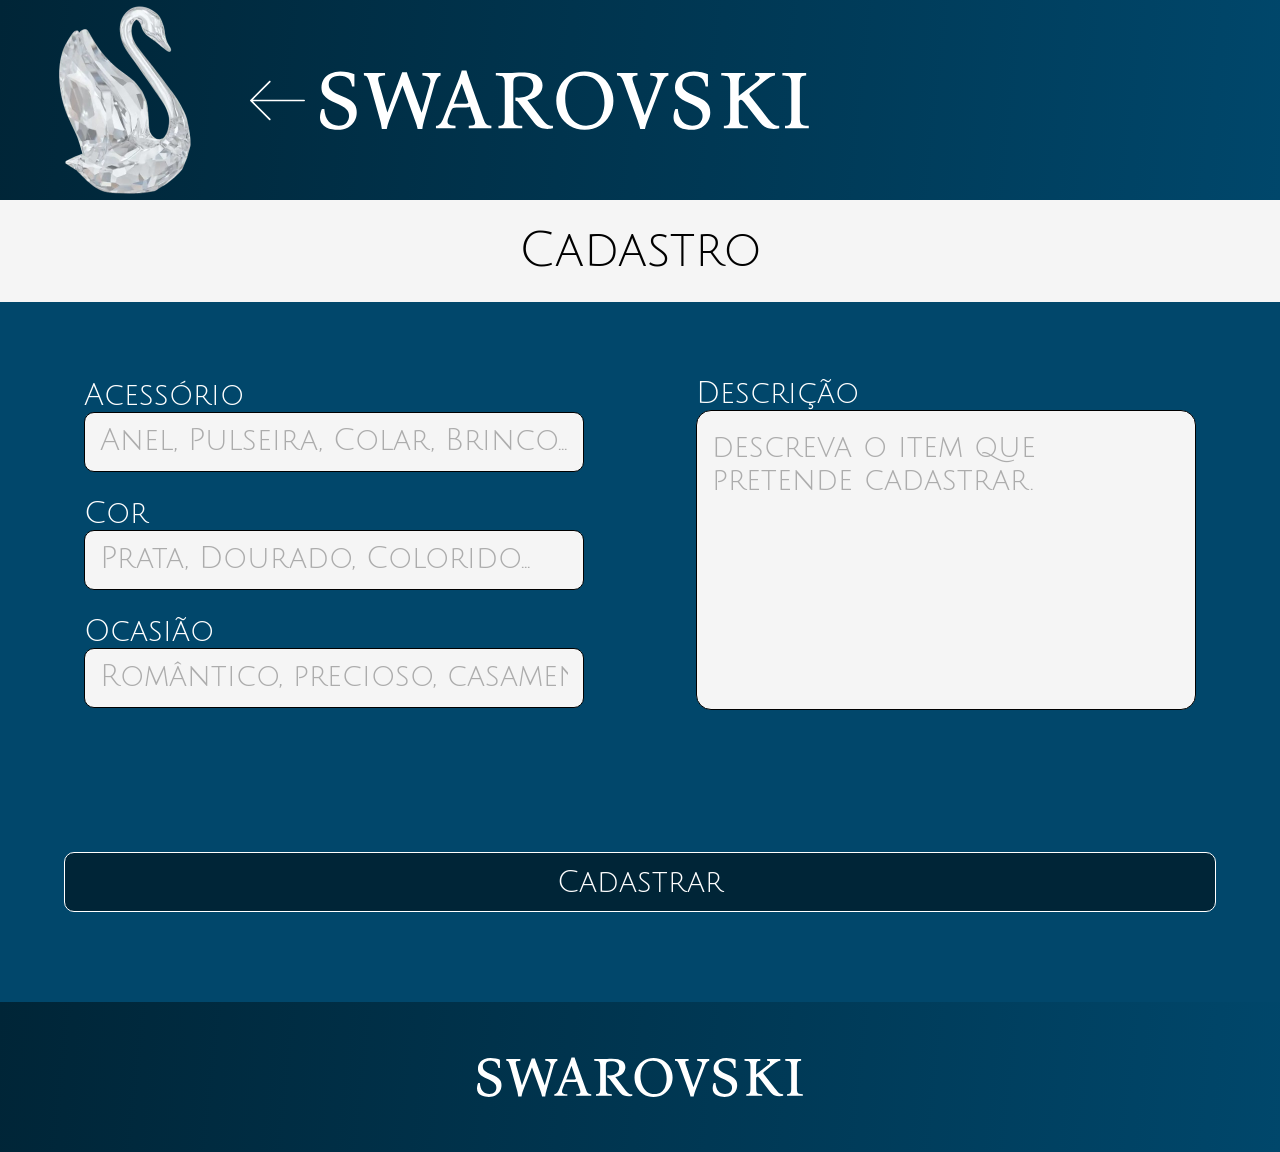
==== index.html @ 14239ea2 "começo do midia da secao cadastro" ====
<!DOCTYPE html>
<html lang="py-br">

<head>
    <meta charset="UTF-8">
    <meta name="viewport" content="width=device-width, initial-scale=1.0">

    <title>Cadastro e listagem</title>

    <link rel="stylesheet" href="style.css">

    <link rel="preconnect" href="https://fonts.googleapis.com">
    <link rel="preconnect" href="https://fonts.gstatic.com" crossorigin>
    <link href="https://fonts.googleapis.com/css2?family=Julius+Sans+One&display=swap" rel="stylesheet">

</head>

<body>

    <header>

        <section class="container_cabeçalho">

            <div class="conteudo_cabeçalho">

                <img src="./assets/cisne-removebg-preview.png" alt="cisne de cristal">

                <svg class="seta" xmlns="http://www.w3.org/2000/svg"
                    viewBox="0 0 512 512"><!--! Font Awesome Pro 7.0.1 by @fontawesome - https://fontawesome.com License - https://fontawesome.com/license (Commercial License) Copyright 2025 Fonticons, Inc. -->
                    <path fill="currentColor"
                        d="M2.3 250.3c-3.1 3.1-3.1 8.2 0 11.3l176 176c3.1 3.1 8.2 3.1 11.3 0s3.1-8.2 0-11.3L27.3 264 504 264c4.4 0 8-3.6 8-8s-3.6-8-8-8L27.3 248 189.7 85.7c3.1-3.1 3.1-8.2 0-11.3s-8.2-3.1-11.3 0l-176 176z" />


                </svg>
            </div>
            
            <svg class="logo" viewBox="0 0 595 73" fill="none" xmlns="http://www.w3.org/2000/svg">
                <path
                    d="M21.5145 72.8055C19.4665 72.8055 17.2052 72.5922 14.7305 72.1655C12.2558 71.7388 9.90917 70.9708 7.6905 69.8615C5.47183 68.6668 3.63717 67.0882 2.1865 65.1255C0.735833 63.0775 0.0105 60.5175 0.0105 57.4455C0.0105 55.8242 0.223833 54.0748 0.6505 52.1975C1.07717 50.3202 1.63183 48.7842 2.3145 47.5895H5.2585C5.68517 54.2455 7.4345 59.2802 10.5065 62.6935C13.5785 66.0215 17.5892 67.6855 22.5385 67.6855C27.1465 67.6855 30.4318 66.4908 32.3945 64.1015C34.3572 61.7122 35.3385 59.0242 35.3385 56.0375C35.3385 52.9655 34.5278 50.4908 32.9065 48.6135C31.2852 46.6508 29.1945 45.0295 26.6345 43.7495C24.0745 42.3842 21.3865 41.1042 18.5705 39.9095C15.7545 38.7148 13.0665 37.3495 10.5065 35.8135C7.9465 34.2775 5.85583 32.3575 4.2345 30.0535C2.61317 27.7495 1.8025 24.8055 1.8025 21.2215C1.8025 17.2108 2.78383 13.7548 4.7465 10.8535C6.7945 7.95216 9.56783 5.7335 13.0665 4.19749C16.5652 2.57616 20.4478 1.7655 24.7145 1.7655C27.8718 1.7655 31.0292 2.10683 34.1865 2.7895C37.3438 3.47216 39.9038 4.28283 41.8665 5.2215V20.0695H38.9225C38.4105 16.0588 36.9598 12.8588 34.5705 10.4695C32.2665 8.08016 28.7252 6.8855 23.9465 6.8855C19.3385 6.8855 15.9678 7.9095 13.8345 9.9575C11.7012 11.9202 10.6345 14.3522 10.6345 17.2535C10.6345 20.0695 11.4452 22.3735 13.0665 24.1655C14.6878 25.8722 16.7785 27.3655 19.3385 28.6455C21.9838 29.8402 24.7572 31.0348 27.6585 32.2295C30.5598 33.3388 33.2905 34.7042 35.8505 36.3255C38.4958 37.8615 40.6292 39.8668 42.2505 42.3415C43.8718 44.7308 44.6825 47.8455 44.6825 51.6855C44.6825 55.4402 43.7865 58.9388 41.9945 62.1815C40.2878 65.3388 37.6852 67.8988 34.1865 69.8615C30.7732 71.8242 26.5492 72.8055 21.5145 72.8055ZM75.2425 71.9095C74.9012 69.6908 74.6025 67.8562 74.3465 66.4055C74.1758 64.8695 73.7492 62.9922 73.0665 60.7735L60.6505 16.4855C59.7972 13.4988 59.0292 11.3655 58.3465 10.0855C57.7492 8.72016 57.0665 7.82416 56.2985 7.3975C55.6158 6.97083 54.6772 6.71483 53.4825 6.62949L53.3545 3.68549H79.0825L79.2105 6.62949C76.3945 6.71483 74.3038 7.01349 72.9385 7.52549C71.6585 7.95216 70.9332 8.84816 70.7625 10.2135C70.6772 11.4935 71.0185 13.5842 71.7865 16.4855L81.8985 51.4295H82.1545L99.9465 2.66149H105.707C106.389 5.05083 107.115 7.35483 107.883 9.57349C108.736 11.7922 109.589 14.0962 110.443 16.4855L123.499 51.5575H123.755L133.867 16.4855C135.659 10.2562 132.587 6.97083 124.651 6.62949L124.523 3.68549H146.667L146.795 6.62949C143.808 6.97083 141.376 10.2562 139.499 16.4855L126.826 60.7735C126.229 62.9068 125.76 64.7415 125.419 66.2775C125.077 67.8135 124.779 69.6908 124.523 71.9095H118.763C118.251 69.6908 117.781 67.8562 117.354 66.4055C116.928 64.8695 116.288 62.9922 115.435 60.7735L100.459 19.3015H100.203L84.3305 60.7735C83.4772 63.1628 82.8372 65.0828 82.4105 66.5335C82.0692 67.8988 81.6852 69.6908 81.2585 71.9095H75.2425ZM198.285 58.0855C199.394 61.1575 200.375 63.3762 201.229 64.7415C202.167 66.0215 203.191 66.8322 204.301 67.1735C205.41 67.5148 206.818 67.7708 208.525 67.9415V70.8855H181.005V67.9415C183.479 67.7708 185.357 67.5148 186.637 67.1735C187.917 66.7468 188.599 65.8508 188.685 64.4855C188.855 63.1202 188.386 60.9868 187.277 58.0855L182.541 44.5175C182.114 44.9442 181.474 45.2428 180.621 45.4135C179.767 45.4988 178.871 45.5415 177.933 45.5415H166.029C164.237 45.5415 162.871 45.7548 161.933 46.1815C160.994 46.6082 160.226 47.6322 159.628 49.2535L156.173 58.0855C154.893 61.4988 154.807 63.9735 155.917 65.5095C157.111 66.9602 160.098 67.7708 164.877 67.9415V70.8855H141.069V67.9415C143.117 67.7708 144.866 66.9175 146.317 65.3815C147.767 63.8455 149.133 61.4135 150.413 58.0855L168.077 13.6695C168.93 11.5362 169.698 9.40283 170.381 7.2695C171.149 5.13616 171.831 2.96016 172.429 0.741493H178.189C178.786 2.96016 179.469 5.13616 180.237 7.2695C181.005 9.40283 181.73 11.5362 182.413 13.6695L198.285 58.0855ZM177.805 40.9335C179.085 40.9335 179.895 40.7202 180.237 40.2935C180.578 39.7815 180.45 38.8002 179.853 37.3495L172.557 16.6135H172.301L162.701 41.4455C163.127 41.1895 163.597 41.0615 164.109 41.0615C164.706 40.9762 165.346 40.9335 166.029 40.9335H177.805ZM276.912 71.6535C273.413 71.6535 270.554 71.1842 268.336 70.2455C266.117 69.3068 264.24 68.0695 262.704 66.5335C261.253 64.9975 259.845 63.3335 258.48 61.5415L242.479 40.6775C241.541 39.3975 240.73 38.5442 240.048 38.1175C239.45 37.6908 238.682 37.4348 237.744 37.3495V33.5095C242.949 33.9362 247.13 33.5522 250.288 32.3575C253.53 31.1628 255.877 29.4135 257.328 27.1095C258.778 24.7202 259.504 22.1175 259.504 19.3015C259.504 15.1202 258.181 12.1335 255.536 10.3415C252.89 8.5495 249.349 7.6535 244.912 7.6535C241.584 7.6535 239.109 8.1655 237.488 9.1895C235.952 10.1282 235.184 12.5602 235.184 16.4855V58.0855C235.184 60.9868 235.482 63.1202 236.08 64.4855C236.677 65.8508 237.744 66.7468 239.28 67.1735C240.901 67.6002 243.162 67.8562 246.064 67.9415V70.8855H217.135V67.9415C219.013 67.8562 220.506 67.6002 221.616 67.1735C222.725 66.7468 223.536 65.8508 224.048 64.4855C224.56 63.1202 224.816 60.9868 224.816 58.0855V16.4855C224.816 13.4988 224.517 11.3655 223.92 10.0855C223.322 8.72016 222.256 7.82416 220.72 7.3975C219.184 6.97083 216.922 6.71483 213.936 6.62949V3.68549H224.816C230.106 3.68549 234.288 3.60016 237.36 3.4295C240.432 3.17349 243.248 3.04549 245.808 3.04549C254.938 3.04549 261.381 4.53883 265.136 7.52549C268.89 10.5122 270.768 14.2668 270.768 18.7895C270.768 22.7148 269.317 26.2988 266.416 29.5415C263.6 32.7842 258.949 35.0882 252.464 36.4535V36.7095L268.464 57.7015C270.768 60.6882 272.645 62.9068 274.096 64.3575C275.632 65.8082 277.082 66.7895 278.448 67.3015C279.898 67.7282 281.562 67.9415 283.44 67.9415V70.8855C282.33 71.2268 281.221 71.4402 280.112 71.5255C279.002 71.6108 277.936 71.6535 276.912 71.6535ZM322.291 1.7655C329.373 1.7655 335.475 3.42949 340.595 6.75749C345.8 10.0855 349.811 14.4802 352.627 19.9415C355.528 25.3175 356.979 31.1202 356.979 37.3495C356.979 43.6642 355.485 49.5095 352.499 54.8855C349.597 60.2615 345.544 64.6135 340.339 67.9415C335.133 71.1842 329.032 72.8055 322.035 72.8055C315.037 72.8055 308.936 71.1415 303.731 67.8135C298.611 64.4855 294.6 60.1335 291.699 54.7575C288.883 49.2962 287.475 43.4508 287.475 37.2215C287.475 30.9068 288.925 25.0615 291.827 19.6855C294.728 14.3095 298.781 10.0002 303.987 6.75749C309.277 3.42949 315.379 1.7655 322.291 1.7655ZM323.827 67.6855C329.032 67.6855 333.256 66.4482 336.499 63.9735C339.741 61.4135 342.131 58.0428 343.667 53.8615C345.288 49.5948 346.099 44.9442 346.099 39.9095C346.099 33.8508 345.075 28.3468 343.027 23.3975C341.064 18.3628 338.205 14.3522 334.451 11.3655C330.696 8.37883 326.088 6.8855 320.627 6.8855C315.421 6.8855 311.155 8.1655 307.827 10.7255C304.584 13.2002 302.195 16.5282 300.659 20.7095C299.123 24.8908 298.355 29.5415 298.355 34.6615C298.355 40.7202 299.336 46.2668 301.299 51.3015C303.347 56.2508 306.248 60.2188 310.003 63.2055C313.843 66.1922 318.451 67.6855 323.827 67.6855ZM389.604 71.9095C389.092 69.6908 388.58 67.8135 388.068 66.2775C387.556 64.7415 386.958 62.9068 386.276 60.7735L370.148 16.4855C369.124 13.4135 368.185 11.2375 367.332 9.9575C366.478 8.59216 365.582 7.73883 364.644 7.3975C363.79 6.97083 362.681 6.71483 361.316 6.62949V3.68549H386.276V6.62949C384.057 6.71483 382.436 7.01349 381.412 7.52549C380.473 7.95216 380.046 8.84816 380.132 10.2135C380.217 11.4935 380.729 13.5842 381.668 16.4855L394.979 54.7575H395.236L409.572 16.4855C410.852 13.2428 410.937 10.8535 409.828 9.31749C408.718 7.69616 406.03 6.80016 401.764 6.62949V3.68549H423.908V6.62949C422.286 6.80016 420.793 7.6535 419.428 9.1895C418.148 10.6402 416.868 13.0722 415.588 16.4855L398.692 60.7735C397.838 62.9922 397.198 64.8695 396.772 66.4055C396.345 67.8562 395.876 69.6908 395.364 71.9095H389.604ZM451.64 72.8055C449.592 72.8055 447.33 72.5922 444.856 72.1655C442.381 71.7388 440.034 70.9708 437.816 69.8615C435.597 68.6668 433.762 67.0882 432.312 65.1255C430.861 63.0775 430.135 60.5175 430.135 57.4455C430.135 55.8242 430.349 54.0748 430.776 52.1975C431.202 50.3202 431.757 48.7842 432.44 47.5895H435.384C435.81 54.2455 437.56 59.2802 440.632 62.6935C443.704 66.0215 447.714 67.6855 452.664 67.6855C457.272 67.6855 460.557 66.4908 462.52 64.1015C464.482 61.7122 465.464 59.0242 465.464 56.0375C465.464 52.9655 464.653 50.4908 463.032 48.6135C461.41 46.6508 459.32 45.0295 456.76 43.7495C454.2 42.3842 451.512 41.1042 448.696 39.9095C445.88 38.7148 443.192 37.3495 440.632 35.8135C438.072 34.2775 435.981 32.3575 434.36 30.0535C432.738 27.7495 431.928 24.8055 431.928 21.2215C431.928 17.2108 432.909 13.7548 434.872 10.8535C436.92 7.95216 439.693 5.7335 443.192 4.19749C446.69 2.57616 450.573 1.7655 454.84 1.7655C457.997 1.7655 461.154 2.10683 464.312 2.7895C467.469 3.47216 470.029 4.28283 471.992 5.2215V20.0695H469.048C468.536 16.0588 467.085 12.8588 464.696 10.4695C462.392 8.08016 458.85 6.8855 454.072 6.8855C449.464 6.8855 446.093 7.9095 443.96 9.9575C441.826 11.9202 440.76 14.3522 440.76 17.2535C440.76 20.0695 441.57 22.3735 443.192 24.1655C444.813 25.8722 446.904 27.3655 449.464 28.6455C452.109 29.8402 454.882 31.0348 457.784 32.2295C460.685 33.3388 463.416 34.7042 465.976 36.3255C468.621 37.8615 470.754 39.8668 472.376 42.3415C473.997 44.7308 474.808 47.8455 474.808 51.6855C474.808 55.4402 473.912 58.9388 472.12 62.1815C470.413 65.3388 467.81 67.8988 464.312 69.8615C460.898 71.8242 456.674 72.8055 451.64 72.8055ZM543.866 57.7015C546.084 60.5175 547.919 62.6935 549.37 64.2295C550.906 65.6802 552.356 66.6615 553.722 67.1735C555.172 67.6855 556.836 67.9415 558.714 67.9415V70.8855C556.58 71.3975 554.319 71.6535 551.93 71.6535C548.602 71.6535 545.828 71.2268 543.61 70.3735C541.476 69.4348 539.599 68.1975 537.978 66.6615C536.442 65.1255 534.948 63.4188 533.498 61.5415L516.602 39.7815C514.724 37.3922 513.231 36.1975 512.122 36.1975C511.439 36.1975 510.799 36.4535 510.202 36.9655C509.69 37.3922 509.434 38.3735 509.434 39.9095L509.562 58.0855C509.562 60.9868 509.818 63.1202 510.33 64.4855C510.927 65.8508 512.036 66.7468 513.658 67.1735C515.279 67.6002 517.583 67.8562 520.569 67.9415V70.8855H491.385V67.9415C493.263 67.8562 494.756 67.6002 495.866 67.1735C496.975 66.7468 497.786 65.8508 498.298 64.4855C498.81 63.1202 499.066 60.9868 499.066 58.0855V16.4855C499.066 13.4988 498.767 11.3655 498.17 10.0855C497.572 8.72016 496.506 7.82416 494.97 7.3975C493.434 6.97083 491.172 6.71483 488.186 6.62949V3.68549H517.114V6.62949C515.236 6.71483 513.743 6.97083 512.634 7.3975C511.524 7.82416 510.714 8.72016 510.202 10.0855C509.69 11.3655 509.434 13.4988 509.434 16.4855V31.4615H509.69L530.042 15.5895C532.175 13.8828 533.498 12.6028 534.01 11.7495C534.607 10.8962 534.906 10.1282 534.906 9.4455C534.906 8.59216 534.479 7.95216 533.626 7.52549C532.772 7.01349 531.364 6.71483 529.402 6.62949V3.68549H553.594V6.62949C551.716 6.80016 549.796 7.44016 547.834 8.5495C545.956 9.65883 543.652 11.2802 540.922 13.4135L523.514 27.3655C522.148 28.3895 522.148 29.7975 523.514 31.5895L543.866 57.7015ZM583.821 58.0855C583.821 60.9868 584.119 63.1202 584.717 64.4855C585.314 65.8508 586.381 66.7468 587.917 67.1735C589.538 67.6002 591.799 67.8562 594.701 67.9415V70.8855H565.773V67.9415C567.65 67.8562 569.143 67.6002 570.253 67.1735C571.362 66.7468 572.173 65.8508 572.685 64.4855C573.197 63.1202 573.453 60.9868 573.453 58.0855V16.4855C573.453 13.4988 573.154 11.3655 572.557 10.0855C571.959 8.72016 570.893 7.82416 569.357 7.3975C567.821 6.97083 565.559 6.71483 562.573 6.62949V3.68549H591.501V6.62949C589.623 6.71483 588.13 6.97083 587.021 7.3975C585.911 7.82416 585.101 8.72016 584.589 10.0855C584.077 11.3655 583.821 13.4988 583.821 16.4855V58.0855Z"
                    fill="white" />
            </svg>

        </section>


    </header>

    <main>
        <h1 class="acessivel">tela de cadastro e listagem de produtos</h1>

        <h2>Cadastro</h2>

        <section class="container_cadastro">

            <div class="box_cadastro">

                <div class="coluna_cadastro1">
                    <label for="acessorio">Acessório</label>
                    <input type="text" name="" id="acessorio" placeholder="Anel, Pulseira, Colar, Brinco...">

                    <label for="acessorio">Cor</label>
                    <input type="text" name="" id="acessorio" placeholder="Prata, Dourado, Colorido...">

                    <label for="acessorio">Ocasião</label>
                    <input type="text" name="" id="acessorio" placeholder="Romântico, precioso, casamento...">
                </div>

                <div class="coluna_cadastro2">
                    <label for="Descrição">Descrição</label>
                    <textarea name="" id="Descrição" placeholder="descreva o item que pretende cadastrar."></textarea>

                </div>
            </div>
            <input type="button" value="Cadastrar">
        </section>
    </main>

    <footer>
        <svg class="logo" viewBox="0 0 595 73" fill="none" xmlns="http://www.w3.org/2000/svg">
            <path
                d="M21.5145 72.8055C19.4665 72.8055 17.2052 72.5922 14.7305 72.1655C12.2558 71.7388 9.90917 70.9708 7.6905 69.8615C5.47183 68.6668 3.63717 67.0882 2.1865 65.1255C0.735833 63.0775 0.0105 60.5175 0.0105 57.4455C0.0105 55.8242 0.223833 54.0748 0.6505 52.1975C1.07717 50.3202 1.63183 48.7842 2.3145 47.5895H5.2585C5.68517 54.2455 7.4345 59.2802 10.5065 62.6935C13.5785 66.0215 17.5892 67.6855 22.5385 67.6855C27.1465 67.6855 30.4318 66.4908 32.3945 64.1015C34.3572 61.7122 35.3385 59.0242 35.3385 56.0375C35.3385 52.9655 34.5278 50.4908 32.9065 48.6135C31.2852 46.6508 29.1945 45.0295 26.6345 43.7495C24.0745 42.3842 21.3865 41.1042 18.5705 39.9095C15.7545 38.7148 13.0665 37.3495 10.5065 35.8135C7.9465 34.2775 5.85583 32.3575 4.2345 30.0535C2.61317 27.7495 1.8025 24.8055 1.8025 21.2215C1.8025 17.2108 2.78383 13.7548 4.7465 10.8535C6.7945 7.95216 9.56783 5.7335 13.0665 4.19749C16.5652 2.57616 20.4478 1.7655 24.7145 1.7655C27.8718 1.7655 31.0292 2.10683 34.1865 2.7895C37.3438 3.47216 39.9038 4.28283 41.8665 5.2215V20.0695H38.9225C38.4105 16.0588 36.9598 12.8588 34.5705 10.4695C32.2665 8.08016 28.7252 6.8855 23.9465 6.8855C19.3385 6.8855 15.9678 7.9095 13.8345 9.9575C11.7012 11.9202 10.6345 14.3522 10.6345 17.2535C10.6345 20.0695 11.4452 22.3735 13.0665 24.1655C14.6878 25.8722 16.7785 27.3655 19.3385 28.6455C21.9838 29.8402 24.7572 31.0348 27.6585 32.2295C30.5598 33.3388 33.2905 34.7042 35.8505 36.3255C38.4958 37.8615 40.6292 39.8668 42.2505 42.3415C43.8718 44.7308 44.6825 47.8455 44.6825 51.6855C44.6825 55.4402 43.7865 58.9388 41.9945 62.1815C40.2878 65.3388 37.6852 67.8988 34.1865 69.8615C30.7732 71.8242 26.5492 72.8055 21.5145 72.8055ZM75.2425 71.9095C74.9012 69.6908 74.6025 67.8562 74.3465 66.4055C74.1758 64.8695 73.7492 62.9922 73.0665 60.7735L60.6505 16.4855C59.7972 13.4988 59.0292 11.3655 58.3465 10.0855C57.7492 8.72016 57.0665 7.82416 56.2985 7.3975C55.6158 6.97083 54.6772 6.71483 53.4825 6.62949L53.3545 3.68549H79.0825L79.2105 6.62949C76.3945 6.71483 74.3038 7.01349 72.9385 7.52549C71.6585 7.95216 70.9332 8.84816 70.7625 10.2135C70.6772 11.4935 71.0185 13.5842 71.7865 16.4855L81.8985 51.4295H82.1545L99.9465 2.66149H105.707C106.389 5.05083 107.115 7.35483 107.883 9.57349C108.736 11.7922 109.589 14.0962 110.443 16.4855L123.499 51.5575H123.755L133.867 16.4855C135.659 10.2562 132.587 6.97083 124.651 6.62949L124.523 3.68549H146.667L146.795 6.62949C143.808 6.97083 141.376 10.2562 139.499 16.4855L126.826 60.7735C126.229 62.9068 125.76 64.7415 125.419 66.2775C125.077 67.8135 124.779 69.6908 124.523 71.9095H118.763C118.251 69.6908 117.781 67.8562 117.354 66.4055C116.928 64.8695 116.288 62.9922 115.435 60.7735L100.459 19.3015H100.203L84.3305 60.7735C83.4772 63.1628 82.8372 65.0828 82.4105 66.5335C82.0692 67.8988 81.6852 69.6908 81.2585 71.9095H75.2425ZM198.285 58.0855C199.394 61.1575 200.375 63.3762 201.229 64.7415C202.167 66.0215 203.191 66.8322 204.301 67.1735C205.41 67.5148 206.818 67.7708 208.525 67.9415V70.8855H181.005V67.9415C183.479 67.7708 185.357 67.5148 186.637 67.1735C187.917 66.7468 188.599 65.8508 188.685 64.4855C188.855 63.1202 188.386 60.9868 187.277 58.0855L182.541 44.5175C182.114 44.9442 181.474 45.2428 180.621 45.4135C179.767 45.4988 178.871 45.5415 177.933 45.5415H166.029C164.237 45.5415 162.871 45.7548 161.933 46.1815C160.994 46.6082 160.226 47.6322 159.628 49.2535L156.173 58.0855C154.893 61.4988 154.807 63.9735 155.917 65.5095C157.111 66.9602 160.098 67.7708 164.877 67.9415V70.8855H141.069V67.9415C143.117 67.7708 144.866 66.9175 146.317 65.3815C147.767 63.8455 149.133 61.4135 150.413 58.0855L168.077 13.6695C168.93 11.5362 169.698 9.40283 170.381 7.2695C171.149 5.13616 171.831 2.96016 172.429 0.741493H178.189C178.786 2.96016 179.469 5.13616 180.237 7.2695C181.005 9.40283 181.73 11.5362 182.413 13.6695L198.285 58.0855ZM177.805 40.9335C179.085 40.9335 179.895 40.7202 180.237 40.2935C180.578 39.7815 180.45 38.8002 179.853 37.3495L172.557 16.6135H172.301L162.701 41.4455C163.127 41.1895 163.597 41.0615 164.109 41.0615C164.706 40.9762 165.346 40.9335 166.029 40.9335H177.805ZM276.912 71.6535C273.413 71.6535 270.554 71.1842 268.336 70.2455C266.117 69.3068 264.24 68.0695 262.704 66.5335C261.253 64.9975 259.845 63.3335 258.48 61.5415L242.479 40.6775C241.541 39.3975 240.73 38.5442 240.048 38.1175C239.45 37.6908 238.682 37.4348 237.744 37.3495V33.5095C242.949 33.9362 247.13 33.5522 250.288 32.3575C253.53 31.1628 255.877 29.4135 257.328 27.1095C258.778 24.7202 259.504 22.1175 259.504 19.3015C259.504 15.1202 258.181 12.1335 255.536 10.3415C252.89 8.5495 249.349 7.6535 244.912 7.6535C241.584 7.6535 239.109 8.1655 237.488 9.1895C235.952 10.1282 235.184 12.5602 235.184 16.4855V58.0855C235.184 60.9868 235.482 63.1202 236.08 64.4855C236.677 65.8508 237.744 66.7468 239.28 67.1735C240.901 67.6002 243.162 67.8562 246.064 67.9415V70.8855H217.135V67.9415C219.013 67.8562 220.506 67.6002 221.616 67.1735C222.725 66.7468 223.536 65.8508 224.048 64.4855C224.56 63.1202 224.816 60.9868 224.816 58.0855V16.4855C224.816 13.4988 224.517 11.3655 223.92 10.0855C223.322 8.72016 222.256 7.82416 220.72 7.3975C219.184 6.97083 216.922 6.71483 213.936 6.62949V3.68549H224.816C230.106 3.68549 234.288 3.60016 237.36 3.4295C240.432 3.17349 243.248 3.04549 245.808 3.04549C254.938 3.04549 261.381 4.53883 265.136 7.52549C268.89 10.5122 270.768 14.2668 270.768 18.7895C270.768 22.7148 269.317 26.2988 266.416 29.5415C263.6 32.7842 258.949 35.0882 252.464 36.4535V36.7095L268.464 57.7015C270.768 60.6882 272.645 62.9068 274.096 64.3575C275.632 65.8082 277.082 66.7895 278.448 67.3015C279.898 67.7282 281.562 67.9415 283.44 67.9415V70.8855C282.33 71.2268 281.221 71.4402 280.112 71.5255C279.002 71.6108 277.936 71.6535 276.912 71.6535ZM322.291 1.7655C329.373 1.7655 335.475 3.42949 340.595 6.75749C345.8 10.0855 349.811 14.4802 352.627 19.9415C355.528 25.3175 356.979 31.1202 356.979 37.3495C356.979 43.6642 355.485 49.5095 352.499 54.8855C349.597 60.2615 345.544 64.6135 340.339 67.9415C335.133 71.1842 329.032 72.8055 322.035 72.8055C315.037 72.8055 308.936 71.1415 303.731 67.8135C298.611 64.4855 294.6 60.1335 291.699 54.7575C288.883 49.2962 287.475 43.4508 287.475 37.2215C287.475 30.9068 288.925 25.0615 291.827 19.6855C294.728 14.3095 298.781 10.0002 303.987 6.75749C309.277 3.42949 315.379 1.7655 322.291 1.7655ZM323.827 67.6855C329.032 67.6855 333.256 66.4482 336.499 63.9735C339.741 61.4135 342.131 58.0428 343.667 53.8615C345.288 49.5948 346.099 44.9442 346.099 39.9095C346.099 33.8508 345.075 28.3468 343.027 23.3975C341.064 18.3628 338.205 14.3522 334.451 11.3655C330.696 8.37883 326.088 6.8855 320.627 6.8855C315.421 6.8855 311.155 8.1655 307.827 10.7255C304.584 13.2002 302.195 16.5282 300.659 20.7095C299.123 24.8908 298.355 29.5415 298.355 34.6615C298.355 40.7202 299.336 46.2668 301.299 51.3015C303.347 56.2508 306.248 60.2188 310.003 63.2055C313.843 66.1922 318.451 67.6855 323.827 67.6855ZM389.604 71.9095C389.092 69.6908 388.58 67.8135 388.068 66.2775C387.556 64.7415 386.958 62.9068 386.276 60.7735L370.148 16.4855C369.124 13.4135 368.185 11.2375 367.332 9.9575C366.478 8.59216 365.582 7.73883 364.644 7.3975C363.79 6.97083 362.681 6.71483 361.316 6.62949V3.68549H386.276V6.62949C384.057 6.71483 382.436 7.01349 381.412 7.52549C380.473 7.95216 380.046 8.84816 380.132 10.2135C380.217 11.4935 380.729 13.5842 381.668 16.4855L394.979 54.7575H395.236L409.572 16.4855C410.852 13.2428 410.937 10.8535 409.828 9.31749C408.718 7.69616 406.03 6.80016 401.764 6.62949V3.68549H423.908V6.62949C422.286 6.80016 420.793 7.6535 419.428 9.1895C418.148 10.6402 416.868 13.0722 415.588 16.4855L398.692 60.7735C397.838 62.9922 397.198 64.8695 396.772 66.4055C396.345 67.8562 395.876 69.6908 395.364 71.9095H389.604ZM451.64 72.8055C449.592 72.8055 447.33 72.5922 444.856 72.1655C442.381 71.7388 440.034 70.9708 437.816 69.8615C435.597 68.6668 433.762 67.0882 432.312 65.1255C430.861 63.0775 430.135 60.5175 430.135 57.4455C430.135 55.8242 430.349 54.0748 430.776 52.1975C431.202 50.3202 431.757 48.7842 432.44 47.5895H435.384C435.81 54.2455 437.56 59.2802 440.632 62.6935C443.704 66.0215 447.714 67.6855 452.664 67.6855C457.272 67.6855 460.557 66.4908 462.52 64.1015C464.482 61.7122 465.464 59.0242 465.464 56.0375C465.464 52.9655 464.653 50.4908 463.032 48.6135C461.41 46.6508 459.32 45.0295 456.76 43.7495C454.2 42.3842 451.512 41.1042 448.696 39.9095C445.88 38.7148 443.192 37.3495 440.632 35.8135C438.072 34.2775 435.981 32.3575 434.36 30.0535C432.738 27.7495 431.928 24.8055 431.928 21.2215C431.928 17.2108 432.909 13.7548 434.872 10.8535C436.92 7.95216 439.693 5.7335 443.192 4.19749C446.69 2.57616 450.573 1.7655 454.84 1.7655C457.997 1.7655 461.154 2.10683 464.312 2.7895C467.469 3.47216 470.029 4.28283 471.992 5.2215V20.0695H469.048C468.536 16.0588 467.085 12.8588 464.696 10.4695C462.392 8.08016 458.85 6.8855 454.072 6.8855C449.464 6.8855 446.093 7.9095 443.96 9.9575C441.826 11.9202 440.76 14.3522 440.76 17.2535C440.76 20.0695 441.57 22.3735 443.192 24.1655C444.813 25.8722 446.904 27.3655 449.464 28.6455C452.109 29.8402 454.882 31.0348 457.784 32.2295C460.685 33.3388 463.416 34.7042 465.976 36.3255C468.621 37.8615 470.754 39.8668 472.376 42.3415C473.997 44.7308 474.808 47.8455 474.808 51.6855C474.808 55.4402 473.912 58.9388 472.12 62.1815C470.413 65.3388 467.81 67.8988 464.312 69.8615C460.898 71.8242 456.674 72.8055 451.64 72.8055ZM543.866 57.7015C546.084 60.5175 547.919 62.6935 549.37 64.2295C550.906 65.6802 552.356 66.6615 553.722 67.1735C555.172 67.6855 556.836 67.9415 558.714 67.9415V70.8855C556.58 71.3975 554.319 71.6535 551.93 71.6535C548.602 71.6535 545.828 71.2268 543.61 70.3735C541.476 69.4348 539.599 68.1975 537.978 66.6615C536.442 65.1255 534.948 63.4188 533.498 61.5415L516.602 39.7815C514.724 37.3922 513.231 36.1975 512.122 36.1975C511.439 36.1975 510.799 36.4535 510.202 36.9655C509.69 37.3922 509.434 38.3735 509.434 39.9095L509.562 58.0855C509.562 60.9868 509.818 63.1202 510.33 64.4855C510.927 65.8508 512.036 66.7468 513.658 67.1735C515.279 67.6002 517.583 67.8562 520.569 67.9415V70.8855H491.385V67.9415C493.263 67.8562 494.756 67.6002 495.866 67.1735C496.975 66.7468 497.786 65.8508 498.298 64.4855C498.81 63.1202 499.066 60.9868 499.066 58.0855V16.4855C499.066 13.4988 498.767 11.3655 498.17 10.0855C497.572 8.72016 496.506 7.82416 494.97 7.3975C493.434 6.97083 491.172 6.71483 488.186 6.62949V3.68549H517.114V6.62949C515.236 6.71483 513.743 6.97083 512.634 7.3975C511.524 7.82416 510.714 8.72016 510.202 10.0855C509.69 11.3655 509.434 13.4988 509.434 16.4855V31.4615H509.69L530.042 15.5895C532.175 13.8828 533.498 12.6028 534.01 11.7495C534.607 10.8962 534.906 10.1282 534.906 9.4455C534.906 8.59216 534.479 7.95216 533.626 7.52549C532.772 7.01349 531.364 6.71483 529.402 6.62949V3.68549H553.594V6.62949C551.716 6.80016 549.796 7.44016 547.834 8.5495C545.956 9.65883 543.652 11.2802 540.922 13.4135L523.514 27.3655C522.148 28.3895 522.148 29.7975 523.514 31.5895L543.866 57.7015ZM583.821 58.0855C583.821 60.9868 584.119 63.1202 584.717 64.4855C585.314 65.8508 586.381 66.7468 587.917 67.1735C589.538 67.6002 591.799 67.8562 594.701 67.9415V70.8855H565.773V67.9415C567.65 67.8562 569.143 67.6002 570.253 67.1735C571.362 66.7468 572.173 65.8508 572.685 64.4855C573.197 63.1202 573.453 60.9868 573.453 58.0855V16.4855C573.453 13.4988 573.154 11.3655 572.557 10.0855C571.959 8.72016 570.893 7.82416 569.357 7.3975C567.821 6.97083 565.559 6.71483 562.573 6.62949V3.68549H591.501V6.62949C589.623 6.71483 588.13 6.97083 587.021 7.3975C585.911 7.82416 585.101 8.72016 584.589 10.0855C584.077 11.3655 583.821 13.4988 583.821 16.4855V58.0855Z"
                fill="white" />
        </svg>

    </footer>


</body>

</html>
---- style.css ----
* {
    padding: 0;
    margin: 0;
    box-sizing: border-box;
    font-family: "Julius Sans One", sans-serif;
}





/* HEADER */


header {
    height: 200px;
    background: linear-gradient(96deg, rgba(0, 37, 55, 1) 0%, rgba(0, 71, 107, 1) 100%);
}





.container_cabeçalho {
    display: flex;
    align-items: center;

    /* background-color: aqua; */


    max-width: 1440px;
    height: 100%;
    width: 100%;

}

.conteudo_cabeçalho {
    display: flex;
    align-items: center;
    justify-content: space-between;

    /* background-color: blueviolet; */

    width: 25%;
    height: 100%;
}


.seta{
    width: 40px;
    width: 60px;
    cursor: pointer;
    color: white;

    margin-right: 15px;
}

header .logo{
    height: 60px;
    cursor: pointer;
    justify-self: center;
}

 .conteudo_cabeçalho img {
    height: 250px;

}


/* ACESSIVEL */

.acessivel {
    position: absolute;
    width: 1px;
    height: 1px;
    overflow: hidden;
    clip-path: inset(50%);
    white-space: nowrap;
}

/* CADASTRO */
body{
    background-color: #F5F5F5;
}



h2{
    font-size: 48px;
    font-weight: lighter;
    display: flex;
    justify-content: center;

    margin: 25px 0;
}

.container_cadastro {
    width: 100%;

    background-color: #01476B;
    height: 700px;

    display: flex;
    align-items: center;
    justify-content: space-between;

    flex-direction: column;
}



.box_cadastro {
    /* background-color: aqua; */
    align-items: center;
    display: flex;
    justify-content: space-between;
    width: 90%;
    max-width: 1440px;

    margin-top: 50px;
    padding: 0 20px;
}



.coluna_cadastro1 {

    width: 45%;

    display: flex;
    flex-direction: column;
}


.coluna_cadastro2 {
    /* background-color: blueviolet; */
    width: 45%;
    
    display: flex;
    flex-direction: column;
}

input[type="text"] {
    border-radius:10px;
    height: 60px;
}
textarea {
    resize: none;
    height: 300px;
    border-radius: 15px;
}

input,
textarea {
    font-size: 25px;
    background-color: #F5F5F5;
}

input[type="text"], textarea{
     padding: 20px 15px ;
      border: solid 0.5px;
}

input[type="text"]::placeholder,
textarea::placeholder {

    color: #ACACAC;
    font-size: 30px;

}


label,
input[type="button"] {

    font-size: 30px;
    color: white;

}

label{
    margin-top: 25px ;
}

input[type="button"] {

    height: 60px;
    width: 90%;
    max-width: 1400px;

    background-color: #002537;
    border-radius: 10px;
    border: solid 0.5px;
    margin-bottom: 90px;

    cursor: pointer;
}


/* FOOTER */

footer{
display: flex;
justify-content: center;
align-items: center;
    width: 100%;
  height: 150px;

background: linear-gradient(96deg,rgba(0, 37, 55, 1) 0%, rgba(0, 71, 107, 1) 100%);

}

footer .logo{
    height: 40px;
}



/* MEDIA */

@media screen and (max-width: 1000px) {
    input[type="text"]::placeholder,
textarea::placeholder {
    font-size: 20px;
}
    
}

@media screen and (max-width:768px){
    .box_cadastro, .container_cadastro{
    
        flex-direction: column;

    }

    
}
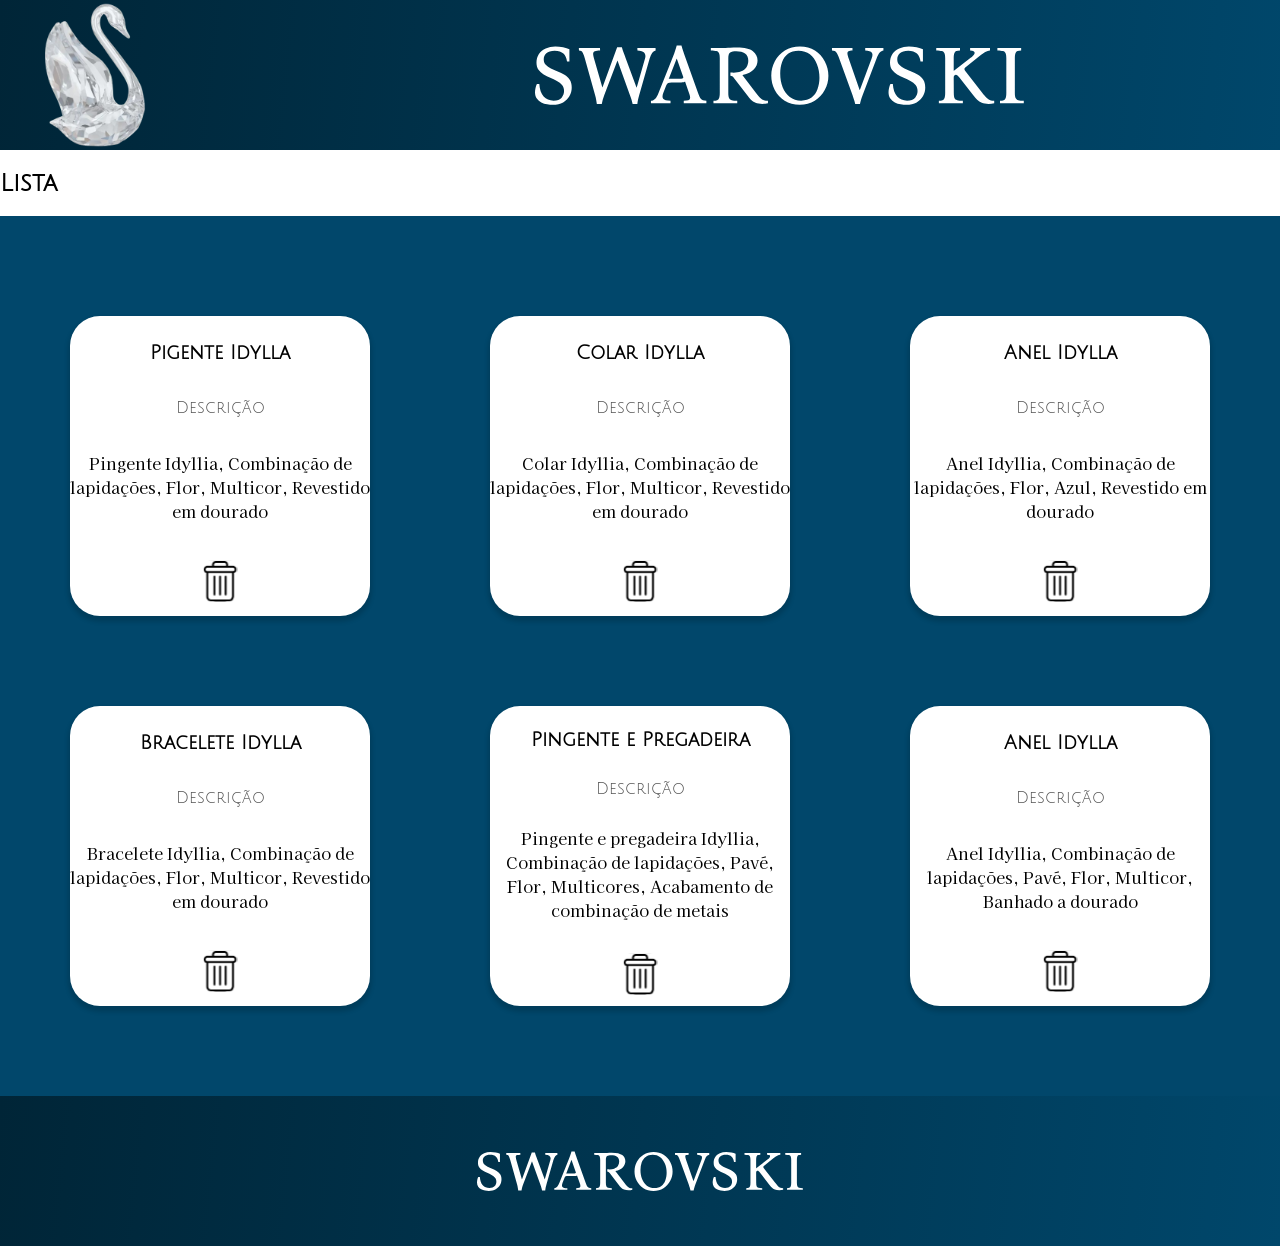
==== commit 4fd3c0a6: "finalizando listagem de produtos" ====
--- a/index.html
+++ b/index.html
@@ -11,7 +11,9 @@
 
     <link rel="preconnect" href="https://fonts.googleapis.com">
     <link rel="preconnect" href="https://fonts.gstatic.com" crossorigin>
-    <link href="https://fonts.googleapis.com/css2?family=Julius+Sans+One&display=swap" rel="stylesheet">
+    <link href="https://fonts.googleapis.com/css2?family=Julius+Sans+One&family=Kaisei+Tokumin&display=swap"
+        rel="stylesheet">
+
 
 </head>
 
@@ -19,26 +21,22 @@
 
     <header>
 
-        <section class="container_cabeçalho">
+        <section class="container">
 
-            <div class="conteudo_cabeçalho">
+            <div class="conteudo">
 
                 <img src="./assets/cisne-removebg-preview.png" alt="cisne de cristal">
 
-                <svg class="seta" xmlns="http://www.w3.org/2000/svg"
-                    viewBox="0 0 512 512"><!--! Font Awesome Pro 7.0.1 by @fontawesome - https://fontawesome.com License - https://fontawesome.com/license (Commercial License) Copyright 2025 Fonticons, Inc. -->
-                    <path fill="currentColor"
-                        d="M2.3 250.3c-3.1 3.1-3.1 8.2 0 11.3l176 176c3.1 3.1 8.2 3.1 11.3 0s3.1-8.2 0-11.3L27.3 264 504 264c4.4 0 8-3.6 8-8s-3.6-8-8-8L27.3 248 189.7 85.7c3.1-3.1 3.1-8.2 0-11.3s-8.2-3.1-11.3 0l-176 176z" />
 
 
+                <svg class="logo" viewBox="0 0 595 73" fill="none" xmlns="http://www.w3.org/2000/svg">
+                    <path
+                        d="M21.5145 72.8055C19.4665 72.8055 17.2052 72.5922 14.7305 72.1655C12.2558 71.7388 9.90917 70.9708 7.6905 69.8615C5.47183 68.6668 3.63717 67.0882 2.1865 65.1255C0.735833 63.0775 0.0105 60.5175 0.0105 57.4455C0.0105 55.8242 0.223833 54.0748 0.6505 52.1975C1.07717 50.3202 1.63183 48.7842 2.3145 47.5895H5.2585C5.68517 54.2455 7.4345 59.2802 10.5065 62.6935C13.5785 66.0215 17.5892 67.6855 22.5385 67.6855C27.1465 67.6855 30.4318 66.4908 32.3945 64.1015C34.3572 61.7122 35.3385 59.0242 35.3385 56.0375C35.3385 52.9655 34.5278 50.4908 32.9065 48.6135C31.2852 46.6508 29.1945 45.0295 26.6345 43.7495C24.0745 42.3842 21.3865 41.1042 18.5705 39.9095C15.7545 38.7148 13.0665 37.3495 10.5065 35.8135C7.9465 34.2775 5.85583 32.3575 4.2345 30.0535C2.61317 27.7495 1.8025 24.8055 1.8025 21.2215C1.8025 17.2108 2.78383 13.7548 4.7465 10.8535C6.7945 7.95216 9.56783 5.7335 13.0665 4.19749C16.5652 2.57616 20.4478 1.7655 24.7145 1.7655C27.8718 1.7655 31.0292 2.10683 34.1865 2.7895C37.3438 3.47216 39.9038 4.28283 41.8665 5.2215V20.0695H38.9225C38.4105 16.0588 36.9598 12.8588 34.5705 10.4695C32.2665 8.08016 28.7252 6.8855 23.9465 6.8855C19.3385 6.8855 15.9678 7.9095 13.8345 9.9575C11.7012 11.9202 10.6345 14.3522 10.6345 17.2535C10.6345 20.0695 11.4452 22.3735 13.0665 24.1655C14.6878 25.8722 16.7785 27.3655 19.3385 28.6455C21.9838 29.8402 24.7572 31.0348 27.6585 32.2295C30.5598 33.3388 33.2905 34.7042 35.8505 36.3255C38.4958 37.8615 40.6292 39.8668 42.2505 42.3415C43.8718 44.7308 44.6825 47.8455 44.6825 51.6855C44.6825 55.4402 43.7865 58.9388 41.9945 62.1815C40.2878 65.3388 37.6852 67.8988 34.1865 69.8615C30.7732 71.8242 26.5492 72.8055 21.5145 72.8055ZM75.2425 71.9095C74.9012 69.6908 74.6025 67.8562 74.3465 66.4055C74.1758 64.8695 73.7492 62.9922 73.0665 60.7735L60.6505 16.4855C59.7972 13.4988 59.0292 11.3655 58.3465 10.0855C57.7492 8.72016 57.0665 7.82416 56.2985 7.3975C55.6158 6.97083 54.6772 6.71483 53.4825 6.62949L53.3545 3.68549H79.0825L79.2105 6.62949C76.3945 6.71483 74.3038 7.01349 72.9385 7.52549C71.6585 7.95216 70.9332 8.84816 70.7625 10.2135C70.6772 11.4935 71.0185 13.5842 71.7865 16.4855L81.8985 51.4295H82.1545L99.9465 2.66149H105.707C106.389 5.05083 107.115 7.35483 107.883 9.57349C108.736 11.7922 109.589 14.0962 110.443 16.4855L123.499 51.5575H123.755L133.867 16.4855C135.659 10.2562 132.587 6.97083 124.651 6.62949L124.523 3.68549H146.667L146.795 6.62949C143.808 6.97083 141.376 10.2562 139.499 16.4855L126.826 60.7735C126.229 62.9068 125.76 64.7415 125.419 66.2775C125.077 67.8135 124.779 69.6908 124.523 71.9095H118.763C118.251 69.6908 117.781 67.8562 117.354 66.4055C116.928 64.8695 116.288 62.9922 115.435 60.7735L100.459 19.3015H100.203L84.3305 60.7735C83.4772 63.1628 82.8372 65.0828 82.4105 66.5335C82.0692 67.8988 81.6852 69.6908 81.2585 71.9095H75.2425ZM198.285 58.0855C199.394 61.1575 200.375 63.3762 201.229 64.7415C202.167 66.0215 203.191 66.8322 204.301 67.1735C205.41 67.5148 206.818 67.7708 208.525 67.9415V70.8855H181.005V67.9415C183.479 67.7708 185.357 67.5148 186.637 67.1735C187.917 66.7468 188.599 65.8508 188.685 64.4855C188.855 63.1202 188.386 60.9868 187.277 58.0855L182.541 44.5175C182.114 44.9442 181.474 45.2428 180.621 45.4135C179.767 45.4988 178.871 45.5415 177.933 45.5415H166.029C164.237 45.5415 162.871 45.7548 161.933 46.1815C160.994 46.6082 160.226 47.6322 159.628 49.2535L156.173 58.0855C154.893 61.4988 154.807 63.9735 155.917 65.5095C157.111 66.9602 160.098 67.7708 164.877 67.9415V70.8855H141.069V67.9415C143.117 67.7708 144.866 66.9175 146.317 65.3815C147.767 63.8455 149.133 61.4135 150.413 58.0855L168.077 13.6695C168.93 11.5362 169.698 9.40283 170.381 7.2695C171.149 5.13616 171.831 2.96016 172.429 0.741493H178.189C178.786 2.96016 179.469 5.13616 180.237 7.2695C181.005 9.40283 181.73 11.5362 182.413 13.6695L198.285 58.0855ZM177.805 40.9335C179.085 40.9335 179.895 40.7202 180.237 40.2935C180.578 39.7815 180.45 38.8002 179.853 37.3495L172.557 16.6135H172.301L162.701 41.4455C163.127 41.1895 163.597 41.0615 164.109 41.0615C164.706 40.9762 165.346 40.9335 166.029 40.9335H177.805ZM276.912 71.6535C273.413 71.6535 270.554 71.1842 268.336 70.2455C266.117 69.3068 264.24 68.0695 262.704 66.5335C261.253 64.9975 259.845 63.3335 258.48 61.5415L242.479 40.6775C241.541 39.3975 240.73 38.5442 240.048 38.1175C239.45 37.6908 238.682 37.4348 237.744 37.3495V33.5095C242.949 33.9362 247.13 33.5522 250.288 32.3575C253.53 31.1628 255.877 29.4135 257.328 27.1095C258.778 24.7202 259.504 22.1175 259.504 19.3015C259.504 15.1202 258.181 12.1335 255.536 10.3415C252.89 8.5495 249.349 7.6535 244.912 7.6535C241.584 7.6535 239.109 8.1655 237.488 9.1895C235.952 10.1282 235.184 12.5602 235.184 16.4855V58.0855C235.184 60.9868 235.482 63.1202 236.08 64.4855C236.677 65.8508 237.744 66.7468 239.28 67.1735C240.901 67.6002 243.162 67.8562 246.064 67.9415V70.8855H217.135V67.9415C219.013 67.8562 220.506 67.6002 221.616 67.1735C222.725 66.7468 223.536 65.8508 224.048 64.4855C224.56 63.1202 224.816 60.9868 224.816 58.0855V16.4855C224.816 13.4988 224.517 11.3655 223.92 10.0855C223.322 8.72016 222.256 7.82416 220.72 7.3975C219.184 6.97083 216.922 6.71483 213.936 6.62949V3.68549H224.816C230.106 3.68549 234.288 3.60016 237.36 3.4295C240.432 3.17349 243.248 3.04549 245.808 3.04549C254.938 3.04549 261.381 4.53883 265.136 7.52549C268.89 10.5122 270.768 14.2668 270.768 18.7895C270.768 22.7148 269.317 26.2988 266.416 29.5415C263.6 32.7842 258.949 35.0882 252.464 36.4535V36.7095L268.464 57.7015C270.768 60.6882 272.645 62.9068 274.096 64.3575C275.632 65.8082 277.082 66.7895 278.448 67.3015C279.898 67.7282 281.562 67.9415 283.44 67.9415V70.8855C282.33 71.2268 281.221 71.4402 280.112 71.5255C279.002 71.6108 277.936 71.6535 276.912 71.6535ZM322.291 1.7655C329.373 1.7655 335.475 3.42949 340.595 6.75749C345.8 10.0855 349.811 14.4802 352.627 19.9415C355.528 25.3175 356.979 31.1202 356.979 37.3495C356.979 43.6642 355.485 49.5095 352.499 54.8855C349.597 60.2615 345.544 64.6135 340.339 67.9415C335.133 71.1842 329.032 72.8055 322.035 72.8055C315.037 72.8055 308.936 71.1415 303.731 67.8135C298.611 64.4855 294.6 60.1335 291.699 54.7575C288.883 49.2962 287.475 43.4508 287.475 37.2215C287.475 30.9068 288.925 25.0615 291.827 19.6855C294.728 14.3095 298.781 10.0002 303.987 6.75749C309.277 3.42949 315.379 1.7655 322.291 1.7655ZM323.827 67.6855C329.032 67.6855 333.256 66.4482 336.499 63.9735C339.741 61.4135 342.131 58.0428 343.667 53.8615C345.288 49.5948 346.099 44.9442 346.099 39.9095C346.099 33.8508 345.075 28.3468 343.027 23.3975C341.064 18.3628 338.205 14.3522 334.451 11.3655C330.696 8.37883 326.088 6.8855 320.627 6.8855C315.421 6.8855 311.155 8.1655 307.827 10.7255C304.584 13.2002 302.195 16.5282 300.659 20.7095C299.123 24.8908 298.355 29.5415 298.355 34.6615C298.355 40.7202 299.336 46.2668 301.299 51.3015C303.347 56.2508 306.248 60.2188 310.003 63.2055C313.843 66.1922 318.451 67.6855 323.827 67.6855ZM389.604 71.9095C389.092 69.6908 388.58 67.8135 388.068 66.2775C387.556 64.7415 386.958 62.9068 386.276 60.7735L370.148 16.4855C369.124 13.4135 368.185 11.2375 367.332 9.9575C366.478 8.59216 365.582 7.73883 364.644 7.3975C363.79 6.97083 362.681 6.71483 361.316 6.62949V3.68549H386.276V6.62949C384.057 6.71483 382.436 7.01349 381.412 7.52549C380.473 7.95216 380.046 8.84816 380.132 10.2135C380.217 11.4935 380.729 13.5842 381.668 16.4855L394.979 54.7575H395.236L409.572 16.4855C410.852 13.2428 410.937 10.8535 409.828 9.31749C408.718 7.69616 406.03 6.80016 401.764 6.62949V3.68549H423.908V6.62949C422.286 6.80016 420.793 7.6535 419.428 9.1895C418.148 10.6402 416.868 13.0722 415.588 16.4855L398.692 60.7735C397.838 62.9922 397.198 64.8695 396.772 66.4055C396.345 67.8562 395.876 69.6908 395.364 71.9095H389.604ZM451.64 72.8055C449.592 72.8055 447.33 72.5922 444.856 72.1655C442.381 71.7388 440.034 70.9708 437.816 69.8615C435.597 68.6668 433.762 67.0882 432.312 65.1255C430.861 63.0775 430.135 60.5175 430.135 57.4455C430.135 55.8242 430.349 54.0748 430.776 52.1975C431.202 50.3202 431.757 48.7842 432.44 47.5895H435.384C435.81 54.2455 437.56 59.2802 440.632 62.6935C443.704 66.0215 447.714 67.6855 452.664 67.6855C457.272 67.6855 460.557 66.4908 462.52 64.1015C464.482 61.7122 465.464 59.0242 465.464 56.0375C465.464 52.9655 464.653 50.4908 463.032 48.6135C461.41 46.6508 459.32 45.0295 456.76 43.7495C454.2 42.3842 451.512 41.1042 448.696 39.9095C445.88 38.7148 443.192 37.3495 440.632 35.8135C438.072 34.2775 435.981 32.3575 434.36 30.0535C432.738 27.7495 431.928 24.8055 431.928 21.2215C431.928 17.2108 432.909 13.7548 434.872 10.8535C436.92 7.95216 439.693 5.7335 443.192 4.19749C446.69 2.57616 450.573 1.7655 454.84 1.7655C457.997 1.7655 461.154 2.10683 464.312 2.7895C467.469 3.47216 470.029 4.28283 471.992 5.2215V20.0695H469.048C468.536 16.0588 467.085 12.8588 464.696 10.4695C462.392 8.08016 458.85 6.8855 454.072 6.8855C449.464 6.8855 446.093 7.9095 443.96 9.9575C441.826 11.9202 440.76 14.3522 440.76 17.2535C440.76 20.0695 441.57 22.3735 443.192 24.1655C444.813 25.8722 446.904 27.3655 449.464 28.6455C452.109 29.8402 454.882 31.0348 457.784 32.2295C460.685 33.3388 463.416 34.7042 465.976 36.3255C468.621 37.8615 470.754 39.8668 472.376 42.3415C473.997 44.7308 474.808 47.8455 474.808 51.6855C474.808 55.4402 473.912 58.9388 472.12 62.1815C470.413 65.3388 467.81 67.8988 464.312 69.8615C460.898 71.8242 456.674 72.8055 451.64 72.8055ZM543.866 57.7015C546.084 60.5175 547.919 62.6935 549.37 64.2295C550.906 65.6802 552.356 66.6615 553.722 67.1735C555.172 67.6855 556.836 67.9415 558.714 67.9415V70.8855C556.58 71.3975 554.319 71.6535 551.93 71.6535C548.602 71.6535 545.828 71.2268 543.61 70.3735C541.476 69.4348 539.599 68.1975 537.978 66.6615C536.442 65.1255 534.948 63.4188 533.498 61.5415L516.602 39.7815C514.724 37.3922 513.231 36.1975 512.122 36.1975C511.439 36.1975 510.799 36.4535 510.202 36.9655C509.69 37.3922 509.434 38.3735 509.434 39.9095L509.562 58.0855C509.562 60.9868 509.818 63.1202 510.33 64.4855C510.927 65.8508 512.036 66.7468 513.658 67.1735C515.279 67.6002 517.583 67.8562 520.569 67.9415V70.8855H491.385V67.9415C493.263 67.8562 494.756 67.6002 495.866 67.1735C496.975 66.7468 497.786 65.8508 498.298 64.4855C498.81 63.1202 499.066 60.9868 499.066 58.0855V16.4855C499.066 13.4988 498.767 11.3655 498.17 10.0855C497.572 8.72016 496.506 7.82416 494.97 7.3975C493.434 6.97083 491.172 6.71483 488.186 6.62949V3.68549H517.114V6.62949C515.236 6.71483 513.743 6.97083 512.634 7.3975C511.524 7.82416 510.714 8.72016 510.202 10.0855C509.69 11.3655 509.434 13.4988 509.434 16.4855V31.4615H509.69L530.042 15.5895C532.175 13.8828 533.498 12.6028 534.01 11.7495C534.607 10.8962 534.906 10.1282 534.906 9.4455C534.906 8.59216 534.479 7.95216 533.626 7.52549C532.772 7.01349 531.364 6.71483 529.402 6.62949V3.68549H553.594V6.62949C551.716 6.80016 549.796 7.44016 547.834 8.5495C545.956 9.65883 543.652 11.2802 540.922 13.4135L523.514 27.3655C522.148 28.3895 522.148 29.7975 523.514 31.5895L543.866 57.7015ZM583.821 58.0855C583.821 60.9868 584.119 63.1202 584.717 64.4855C585.314 65.8508 586.381 66.7468 587.917 67.1735C589.538 67.6002 591.799 67.8562 594.701 67.9415V70.8855H565.773V67.9415C567.65 67.8562 569.143 67.6002 570.253 67.1735C571.362 66.7468 572.173 65.8508 572.685 64.4855C573.197 63.1202 573.453 60.9868 573.453 58.0855V16.4855C573.453 13.4988 573.154 11.3655 572.557 10.0855C571.959 8.72016 570.893 7.82416 569.357 7.3975C567.821 6.97083 565.559 6.71483 562.573 6.62949V3.68549H591.501V6.62949C589.623 6.71483 588.13 6.97083 587.021 7.3975C585.911 7.82416 585.101 8.72016 584.589 10.0855C584.077 11.3655 583.821 13.4988 583.821 16.4855V58.0855Z"
+                        fill="white" />
                 </svg>
+
             </div>
-            
-            <svg class="logo" viewBox="0 0 595 73" fill="none" xmlns="http://www.w3.org/2000/svg">
-                <path
-                    d="M21.5145 72.8055C19.4665 72.8055 17.2052 72.5922 14.7305 72.1655C12.2558 71.7388 9.90917 70.9708 7.6905 69.8615C5.47183 68.6668 3.63717 67.0882 2.1865 65.1255C0.735833 63.0775 0.0105 60.5175 0.0105 57.4455C0.0105 55.8242 0.223833 54.0748 0.6505 52.1975C1.07717 50.3202 1.63183 48.7842 2.3145 47.5895H5.2585C5.68517 54.2455 7.4345 59.2802 10.5065 62.6935C13.5785 66.0215 17.5892 67.6855 22.5385 67.6855C27.1465 67.6855 30.4318 66.4908 32.3945 64.1015C34.3572 61.7122 35.3385 59.0242 35.3385 56.0375C35.3385 52.9655 34.5278 50.4908 32.9065 48.6135C31.2852 46.6508 29.1945 45.0295 26.6345 43.7495C24.0745 42.3842 21.3865 41.1042 18.5705 39.9095C15.7545 38.7148 13.0665 37.3495 10.5065 35.8135C7.9465 34.2775 5.85583 32.3575 4.2345 30.0535C2.61317 27.7495 1.8025 24.8055 1.8025 21.2215C1.8025 17.2108 2.78383 13.7548 4.7465 10.8535C6.7945 7.95216 9.56783 5.7335 13.0665 4.19749C16.5652 2.57616 20.4478 1.7655 24.7145 1.7655C27.8718 1.7655 31.0292 2.10683 34.1865 2.7895C37.3438 3.47216 39.9038 4.28283 41.8665 5.2215V20.0695H38.9225C38.4105 16.0588 36.9598 12.8588 34.5705 10.4695C32.2665 8.08016 28.7252 6.8855 23.9465 6.8855C19.3385 6.8855 15.9678 7.9095 13.8345 9.9575C11.7012 11.9202 10.6345 14.3522 10.6345 17.2535C10.6345 20.0695 11.4452 22.3735 13.0665 24.1655C14.6878 25.8722 16.7785 27.3655 19.3385 28.6455C21.9838 29.8402 24.7572 31.0348 27.6585 32.2295C30.5598 33.3388 33.2905 34.7042 35.8505 36.3255C38.4958 37.8615 40.6292 39.8668 42.2505 42.3415C43.8718 44.7308 44.6825 47.8455 44.6825 51.6855C44.6825 55.4402 43.7865 58.9388 41.9945 62.1815C40.2878 65.3388 37.6852 67.8988 34.1865 69.8615C30.7732 71.8242 26.5492 72.8055 21.5145 72.8055ZM75.2425 71.9095C74.9012 69.6908 74.6025 67.8562 74.3465 66.4055C74.1758 64.8695 73.7492 62.9922 73.0665 60.7735L60.6505 16.4855C59.7972 13.4988 59.0292 11.3655 58.3465 10.0855C57.7492 8.72016 57.0665 7.82416 56.2985 7.3975C55.6158 6.97083 54.6772 6.71483 53.4825 6.62949L53.3545 3.68549H79.0825L79.2105 6.62949C76.3945 6.71483 74.3038 7.01349 72.9385 7.52549C71.6585 7.95216 70.9332 8.84816 70.7625 10.2135C70.6772 11.4935 71.0185 13.5842 71.7865 16.4855L81.8985 51.4295H82.1545L99.9465 2.66149H105.707C106.389 5.05083 107.115 7.35483 107.883 9.57349C108.736 11.7922 109.589 14.0962 110.443 16.4855L123.499 51.5575H123.755L133.867 16.4855C135.659 10.2562 132.587 6.97083 124.651 6.62949L124.523 3.68549H146.667L146.795 6.62949C143.808 6.97083 141.376 10.2562 139.499 16.4855L126.826 60.7735C126.229 62.9068 125.76 64.7415 125.419 66.2775C125.077 67.8135 124.779 69.6908 124.523 71.9095H118.763C118.251 69.6908 117.781 67.8562 117.354 66.4055C116.928 64.8695 116.288 62.9922 115.435 60.7735L100.459 19.3015H100.203L84.3305 60.7735C83.4772 63.1628 82.8372 65.0828 82.4105 66.5335C82.0692 67.8988 81.6852 69.6908 81.2585 71.9095H75.2425ZM198.285 58.0855C199.394 61.1575 200.375 63.3762 201.229 64.7415C202.167 66.0215 203.191 66.8322 204.301 67.1735C205.41 67.5148 206.818 67.7708 208.525 67.9415V70.8855H181.005V67.9415C183.479 67.7708 185.357 67.5148 186.637 67.1735C187.917 66.7468 188.599 65.8508 188.685 64.4855C188.855 63.1202 188.386 60.9868 187.277 58.0855L182.541 44.5175C182.114 44.9442 181.474 45.2428 180.621 45.4135C179.767 45.4988 178.871 45.5415 177.933 45.5415H166.029C164.237 45.5415 162.871 45.7548 161.933 46.1815C160.994 46.6082 160.226 47.6322 159.628 49.2535L156.173 58.0855C154.893 61.4988 154.807 63.9735 155.917 65.5095C157.111 66.9602 160.098 67.7708 164.877 67.9415V70.8855H141.069V67.9415C143.117 67.7708 144.866 66.9175 146.317 65.3815C147.767 63.8455 149.133 61.4135 150.413 58.0855L168.077 13.6695C168.93 11.5362 169.698 9.40283 170.381 7.2695C171.149 5.13616 171.831 2.96016 172.429 0.741493H178.189C178.786 2.96016 179.469 5.13616 180.237 7.2695C181.005 9.40283 181.73 11.5362 182.413 13.6695L198.285 58.0855ZM177.805 40.9335C179.085 40.9335 179.895 40.7202 180.237 40.2935C180.578 39.7815 180.45 38.8002 179.853 37.3495L172.557 16.6135H172.301L162.701 41.4455C163.127 41.1895 163.597 41.0615 164.109 41.0615C164.706 40.9762 165.346 40.9335 166.029 40.9335H177.805ZM276.912 71.6535C273.413 71.6535 270.554 71.1842 268.336 70.2455C266.117 69.3068 264.24 68.0695 262.704 66.5335C261.253 64.9975 259.845 63.3335 258.48 61.5415L242.479 40.6775C241.541 39.3975 240.73 38.5442 240.048 38.1175C239.45 37.6908 238.682 37.4348 237.744 37.3495V33.5095C242.949 33.9362 247.13 33.5522 250.288 32.3575C253.53 31.1628 255.877 29.4135 257.328 27.1095C258.778 24.7202 259.504 22.1175 259.504 19.3015C259.504 15.1202 258.181 12.1335 255.536 10.3415C252.89 8.5495 249.349 7.6535 244.912 7.6535C241.584 7.6535 239.109 8.1655 237.488 9.1895C235.952 10.1282 235.184 12.5602 235.184 16.4855V58.0855C235.184 60.9868 235.482 63.1202 236.08 64.4855C236.677 65.8508 237.744 66.7468 239.28 67.1735C240.901 67.6002 243.162 67.8562 246.064 67.9415V70.8855H217.135V67.9415C219.013 67.8562 220.506 67.6002 221.616 67.1735C222.725 66.7468 223.536 65.8508 224.048 64.4855C224.56 63.1202 224.816 60.9868 224.816 58.0855V16.4855C224.816 13.4988 224.517 11.3655 223.92 10.0855C223.322 8.72016 222.256 7.82416 220.72 7.3975C219.184 6.97083 216.922 6.71483 213.936 6.62949V3.68549H224.816C230.106 3.68549 234.288 3.60016 237.36 3.4295C240.432 3.17349 243.248 3.04549 245.808 3.04549C254.938 3.04549 261.381 4.53883 265.136 7.52549C268.89 10.5122 270.768 14.2668 270.768 18.7895C270.768 22.7148 269.317 26.2988 266.416 29.5415C263.6 32.7842 258.949 35.0882 252.464 36.4535V36.7095L268.464 57.7015C270.768 60.6882 272.645 62.9068 274.096 64.3575C275.632 65.8082 277.082 66.7895 278.448 67.3015C279.898 67.7282 281.562 67.9415 283.44 67.9415V70.8855C282.33 71.2268 281.221 71.4402 280.112 71.5255C279.002 71.6108 277.936 71.6535 276.912 71.6535ZM322.291 1.7655C329.373 1.7655 335.475 3.42949 340.595 6.75749C345.8 10.0855 349.811 14.4802 352.627 19.9415C355.528 25.3175 356.979 31.1202 356.979 37.3495C356.979 43.6642 355.485 49.5095 352.499 54.8855C349.597 60.2615 345.544 64.6135 340.339 67.9415C335.133 71.1842 329.032 72.8055 322.035 72.8055C315.037 72.8055 308.936 71.1415 303.731 67.8135C298.611 64.4855 294.6 60.1335 291.699 54.7575C288.883 49.2962 287.475 43.4508 287.475 37.2215C287.475 30.9068 288.925 25.0615 291.827 19.6855C294.728 14.3095 298.781 10.0002 303.987 6.75749C309.277 3.42949 315.379 1.7655 322.291 1.7655ZM323.827 67.6855C329.032 67.6855 333.256 66.4482 336.499 63.9735C339.741 61.4135 342.131 58.0428 343.667 53.8615C345.288 49.5948 346.099 44.9442 346.099 39.9095C346.099 33.8508 345.075 28.3468 343.027 23.3975C341.064 18.3628 338.205 14.3522 334.451 11.3655C330.696 8.37883 326.088 6.8855 320.627 6.8855C315.421 6.8855 311.155 8.1655 307.827 10.7255C304.584 13.2002 302.195 16.5282 300.659 20.7095C299.123 24.8908 298.355 29.5415 298.355 34.6615C298.355 40.7202 299.336 46.2668 301.299 51.3015C303.347 56.2508 306.248 60.2188 310.003 63.2055C313.843 66.1922 318.451 67.6855 323.827 67.6855ZM389.604 71.9095C389.092 69.6908 388.58 67.8135 388.068 66.2775C387.556 64.7415 386.958 62.9068 386.276 60.7735L370.148 16.4855C369.124 13.4135 368.185 11.2375 367.332 9.9575C366.478 8.59216 365.582 7.73883 364.644 7.3975C363.79 6.97083 362.681 6.71483 361.316 6.62949V3.68549H386.276V6.62949C384.057 6.71483 382.436 7.01349 381.412 7.52549C380.473 7.95216 380.046 8.84816 380.132 10.2135C380.217 11.4935 380.729 13.5842 381.668 16.4855L394.979 54.7575H395.236L409.572 16.4855C410.852 13.2428 410.937 10.8535 409.828 9.31749C408.718 7.69616 406.03 6.80016 401.764 6.62949V3.68549H423.908V6.62949C422.286 6.80016 420.793 7.6535 419.428 9.1895C418.148 10.6402 416.868 13.0722 415.588 16.4855L398.692 60.7735C397.838 62.9922 397.198 64.8695 396.772 66.4055C396.345 67.8562 395.876 69.6908 395.364 71.9095H389.604ZM451.64 72.8055C449.592 72.8055 447.33 72.5922 444.856 72.1655C442.381 71.7388 440.034 70.9708 437.816 69.8615C435.597 68.6668 433.762 67.0882 432.312 65.1255C430.861 63.0775 430.135 60.5175 430.135 57.4455C430.135 55.8242 430.349 54.0748 430.776 52.1975C431.202 50.3202 431.757 48.7842 432.44 47.5895H435.384C435.81 54.2455 437.56 59.2802 440.632 62.6935C443.704 66.0215 447.714 67.6855 452.664 67.6855C457.272 67.6855 460.557 66.4908 462.52 64.1015C464.482 61.7122 465.464 59.0242 465.464 56.0375C465.464 52.9655 464.653 50.4908 463.032 48.6135C461.41 46.6508 459.32 45.0295 456.76 43.7495C454.2 42.3842 451.512 41.1042 448.696 39.9095C445.88 38.7148 443.192 37.3495 440.632 35.8135C438.072 34.2775 435.981 32.3575 434.36 30.0535C432.738 27.7495 431.928 24.8055 431.928 21.2215C431.928 17.2108 432.909 13.7548 434.872 10.8535C436.92 7.95216 439.693 5.7335 443.192 4.19749C446.69 2.57616 450.573 1.7655 454.84 1.7655C457.997 1.7655 461.154 2.10683 464.312 2.7895C467.469 3.47216 470.029 4.28283 471.992 5.2215V20.0695H469.048C468.536 16.0588 467.085 12.8588 464.696 10.4695C462.392 8.08016 458.85 6.8855 454.072 6.8855C449.464 6.8855 446.093 7.9095 443.96 9.9575C441.826 11.9202 440.76 14.3522 440.76 17.2535C440.76 20.0695 441.57 22.3735 443.192 24.1655C444.813 25.8722 446.904 27.3655 449.464 28.6455C452.109 29.8402 454.882 31.0348 457.784 32.2295C460.685 33.3388 463.416 34.7042 465.976 36.3255C468.621 37.8615 470.754 39.8668 472.376 42.3415C473.997 44.7308 474.808 47.8455 474.808 51.6855C474.808 55.4402 473.912 58.9388 472.12 62.1815C470.413 65.3388 467.81 67.8988 464.312 69.8615C460.898 71.8242 456.674 72.8055 451.64 72.8055ZM543.866 57.7015C546.084 60.5175 547.919 62.6935 549.37 64.2295C550.906 65.6802 552.356 66.6615 553.722 67.1735C555.172 67.6855 556.836 67.9415 558.714 67.9415V70.8855C556.58 71.3975 554.319 71.6535 551.93 71.6535C548.602 71.6535 545.828 71.2268 543.61 70.3735C541.476 69.4348 539.599 68.1975 537.978 66.6615C536.442 65.1255 534.948 63.4188 533.498 61.5415L516.602 39.7815C514.724 37.3922 513.231 36.1975 512.122 36.1975C511.439 36.1975 510.799 36.4535 510.202 36.9655C509.69 37.3922 509.434 38.3735 509.434 39.9095L509.562 58.0855C509.562 60.9868 509.818 63.1202 510.33 64.4855C510.927 65.8508 512.036 66.7468 513.658 67.1735C515.279 67.6002 517.583 67.8562 520.569 67.9415V70.8855H491.385V67.9415C493.263 67.8562 494.756 67.6002 495.866 67.1735C496.975 66.7468 497.786 65.8508 498.298 64.4855C498.81 63.1202 499.066 60.9868 499.066 58.0855V16.4855C499.066 13.4988 498.767 11.3655 498.17 10.0855C497.572 8.72016 496.506 7.82416 494.97 7.3975C493.434 6.97083 491.172 6.71483 488.186 6.62949V3.68549H517.114V6.62949C515.236 6.71483 513.743 6.97083 512.634 7.3975C511.524 7.82416 510.714 8.72016 510.202 10.0855C509.69 11.3655 509.434 13.4988 509.434 16.4855V31.4615H509.69L530.042 15.5895C532.175 13.8828 533.498 12.6028 534.01 11.7495C534.607 10.8962 534.906 10.1282 534.906 9.4455C534.906 8.59216 534.479 7.95216 533.626 7.52549C532.772 7.01349 531.364 6.71483 529.402 6.62949V3.68549H553.594V6.62949C551.716 6.80016 549.796 7.44016 547.834 8.5495C545.956 9.65883 543.652 11.2802 540.922 13.4135L523.514 27.3655C522.148 28.3895 522.148 29.7975 523.514 31.5895L543.866 57.7015ZM583.821 58.0855C583.821 60.9868 584.119 63.1202 584.717 64.4855C585.314 65.8508 586.381 66.7468 587.917 67.1735C589.538 67.6002 591.799 67.8562 594.701 67.9415V70.8855H565.773V67.9415C567.65 67.8562 569.143 67.6002 570.253 67.1735C571.362 66.7468 572.173 65.8508 572.685 64.4855C573.197 63.1202 573.453 60.9868 573.453 58.0855V16.4855C573.453 13.4988 573.154 11.3655 572.557 10.0855C571.959 8.72016 570.893 7.82416 569.357 7.3975C567.821 6.97083 565.559 6.71483 562.573 6.62949V3.68549H591.501V6.62949C589.623 6.71483 588.13 6.97083 587.021 7.3975C585.911 7.82416 585.101 8.72016 584.589 10.0855C584.077 11.3655 583.821 13.4988 583.821 16.4855V58.0855Z"
-                    fill="white" />
-            </svg>
+
 
         </section>
 
@@ -46,33 +44,133 @@
     </header>
 
     <main>
-        <h1 class="acessivel">tela de cadastro e listagem de produtos</h1>
+        <h2 class="Acessivel">Lista</h2>
 
-        <h2>Cadastro</h2>
 
-        <section class="container_cadastro">
+        <section class="container_lista">
+            
 
-            <div class="box_cadastro">
 
-                <div class="coluna_cadastro1">
-                    <label for="acessorio">Acessório</label>
-                    <input type="text" name="" id="acessorio" placeholder="Anel, Pulseira, Colar, Brinco...">
+            <section class="cards">
+                <div class="card">
+                    <h3>Pigente Idylla</h3>
+                    <div class="descrição">
+                        Descrição
+                    </div>
+                    <p>Pingente Idyllia, Combinação de lapidações, Flor, Multicor, Revestido em dourado</p>
+                    <svg width="35" height="50" viewBox="0 0 42 50" fill="none" xmlns="http://www.w3.org/2000/svg"
+                        xmlns:xlink="http://www.w3.org/1999/xlink">
+                        <rect x="0.790283" y="0.93927" width="40.3053" height="48.6443" fill="url(#pattern0_162_54)" />
+                        <defs>
+                            <pattern id="pattern0_162_54" patternContentUnits="objectBoundingBox" width="1" height="1">
+                                <use xlink:href="#image0_162_54" transform="scale(0.00235722 0.00195312)" />
+                            </pattern>
+                            <image id="image0_162_54" width="512" height="512" preserveAspectRatio="none"
+                                xlink:href="[data-uri]" />
+                        </defs>
+                    </svg>
 
-                    <label for="acessorio">Cor</label>
-                    <input type="text" name="" id="acessorio" placeholder="Prata, Dourado, Colorido...">
-
-                    <label for="acessorio">Ocasião</label>
-                    <input type="text" name="" id="acessorio" placeholder="Romântico, precioso, casamento...">
                 </div>
 
-                <div class="coluna_cadastro2">
-                    <label for="Descrição">Descrição</label>
-                    <textarea name="" id="Descrição" placeholder="descreva o item que pretende cadastrar."></textarea>
+                <div class="card">
+                    <h3>Colar Idylla</h3>
+                    <div class="descrição">
+                        Descrição
+                    </div>
+                    <p>Colar Idyllia, Combinação de lapidações, Flor, Multicor, Revestido em dourado</p>
+                    <svg width="35" height="50" viewBox="0 0 42 50" fill="none" xmlns="http://www.w3.org/2000/svg"
+                        xmlns:xlink="http://www.w3.org/1999/xlink">
+                        <rect x="0.790283" y="0.93927" width="40.3053" height="48.6443" fill="url(#pattern0_162_54)" />
+                        <defs>
+                            <pattern id="pattern0_162_54" patternContentUnits="objectBoundingBox" width="1" height="1">
+                                <use xlink:href="#image0_162_54" transform="scale(0.00235722 0.00195312)" />
+                            </pattern>
+                            <image id="image0_162_54" width="512" height="512" preserveAspectRatio="none"
+                                xlink:href="[data-uri]" />
+                        </defs>
+                    </svg>
+                </div>
 
+                <div class="card">
+                    <h3>Anel Idylla</h3>
+                    <div class="descrição">
+                        Descrição
+                    </div>
+                    <p>Anel Idyllia, Combinação de lapidações, Flor, Azul, Revestido em dourado</p>
+                    <svg width="35" height="50" viewBox="0 0 42 50" fill="none" xmlns="http://www.w3.org/2000/svg"
+                        xmlns:xlink="http://www.w3.org/1999/xlink">
+                        <rect x="0.790283" y="0.93927" width="40.3053" height="48.6443" fill="url(#pattern0_162_54)" />
+                        <defs>
+                            <pattern id="pattern0_162_54" patternContentUnits="objectBoundingBox" width="1" height="1">
+                                <use xlink:href="#image0_162_54" transform="scale(0.00235722 0.00195312)" />
+                            </pattern>
+                            <image id="image0_162_54" width="512" height="512" preserveAspectRatio="none"
+                                xlink:href="[data-uri]" />
+                        </defs>
+                    </svg>
                 </div>
-            </div>
-            <input type="button" value="Cadastrar">
+
+                <div class="card">
+                    <h3>Bracelete Idylla</h3>
+                    <div class="descrição">
+                        Descrição
+                    </div>
+                    <p>Bracelete Idyllia, Combinação de lapidações, Flor, Multicor, Revestido em dourado</p>
+                    <svg width="35" height="50" viewBox="0 0 42 50" fill="none" xmlns="http://www.w3.org/2000/svg"
+                        xmlns:xlink="http://www.w3.org/1999/xlink">
+                        <rect x="0.790283" y="0.93927" width="40.3053" height="48.6443" fill="url(#pattern0_162_54)" />
+                        <defs>
+                            <pattern id="pattern0_162_54" patternContentUnits="objectBoundingBox" width="1" height="1">
+                                <use xlink:href="#image0_162_54" transform="scale(0.00235722 0.00195312)" />
+                            </pattern>
+                            <image id="image0_162_54" width="512" height="512" preserveAspectRatio="none"
+                                xlink:href="[data-uri]" />
+                        </defs>
+                    </svg>
+                </div>
+
+                <div class="card">
+                    <h3>Pingente e Pregadeira</h3>
+                    <div class="descrição">
+                        Descrição
+                    </div>
+                    <p>Pingente e pregadeira Idyllia, Combinação de lapidações, Pavé, Flor, Multicores, Acabamento de
+                        combinação de metais</p>
+                    <svg width="35" height="50" viewBox="0 0 42 50" fill="none" xmlns="http://www.w3.org/2000/svg"
+                        xmlns:xlink="http://www.w3.org/1999/xlink">
+                        <rect x="0.790283" y="0.93927" width="40.3053" height="48.6443" fill="url(#pattern0_162_54)" />
+                        <defs>
+                            <pattern id="pattern0_162_54" patternContentUnits="objectBoundingBox" width="1" height="1">
+                                <use xlink:href="#image0_162_54" transform="scale(0.00235722 0.00195312)" />
+                            </pattern>
+                            <image id="image0_162_54" width="512" height="512" preserveAspectRatio="none"
+                                xlink:href="[data-uri]" />
+                        </defs>
+                    </svg>
+                </div>
+
+                <div class="card">
+                    <h3>Anel Idylla</h3>
+                    <div class="descrição">
+                        Descrição
+                    </div>
+                    <p>Anel Idyllia, Combinação de lapidações, Pavé, Flor, Multicor, Banhado a dourado</p>
+                    <svg width="35" height="50" viewBox="0 0 42 50" fill="none" xmlns="http://www.w3.org/2000/svg"
+                        xmlns:xlink="http://www.w3.org/1999/xlink">
+                        <rect x="0.790283" y="0.93927" width="40.3053" height="48.6443" fill="url(#pattern0_162_54)" />
+                        <defs>
+                            <pattern id="pattern0_162_54" patternContentUnits="objectBoundingBox" width="1" height="1">
+                                <use xlink:href="#image0_162_54" transform="scale(0.00235722 0.00195312)" />
+                            </pattern>
+                            <image id="image0_162_54" width="512" height="512" preserveAspectRatio="none"
+                                xlink:href="[data-uri]" />
+                        </defs>
+                    </svg>
+                </div>
+
+            </section>
         </section>
+
     </main>
 
     <footer>
@@ -81,10 +179,7 @@
                 d="M21.5145 72.8055C19.4665 72.8055 17.2052 72.5922 14.7305 72.1655C12.2558 71.7388 9.90917 70.9708 7.6905 69.8615C5.47183 68.6668 3.63717 67.0882 2.1865 65.1255C0.735833 63.0775 0.0105 60.5175 0.0105 57.4455C0.0105 55.8242 0.223833 54.0748 0.6505 52.1975C1.07717 50.3202 1.63183 48.7842 2.3145 47.5895H5.2585C5.68517 54.2455 7.4345 59.2802 10.5065 62.6935C13.5785 66.0215 17.5892 67.6855 22.5385 67.6855C27.1465 67.6855 30.4318 66.4908 32.3945 64.1015C34.3572 61.7122 35.3385 59.0242 35.3385 56.0375C35.3385 52.9655 34.5278 50.4908 32.9065 48.6135C31.2852 46.6508 29.1945 45.0295 26.6345 43.7495C24.0745 42.3842 21.3865 41.1042 18.5705 39.9095C15.7545 38.7148 13.0665 37.3495 10.5065 35.8135C7.9465 34.2775 5.85583 32.3575 4.2345 30.0535C2.61317 27.7495 1.8025 24.8055 1.8025 21.2215C1.8025 17.2108 2.78383 13.7548 4.7465 10.8535C6.7945 7.95216 9.56783 5.7335 13.0665 4.19749C16.5652 2.57616 20.4478 1.7655 24.7145 1.7655C27.8718 1.7655 31.0292 2.10683 34.1865 2.7895C37.3438 3.47216 39.9038 4.28283 41.8665 5.2215V20.0695H38.9225C38.4105 16.0588 36.9598 12.8588 34.5705 10.4695C32.2665 8.08016 28.7252 6.8855 23.9465 6.8855C19.3385 6.8855 15.9678 7.9095 13.8345 9.9575C11.7012 11.9202 10.6345 14.3522 10.6345 17.2535C10.6345 20.0695 11.4452 22.3735 13.0665 24.1655C14.6878 25.8722 16.7785 27.3655 19.3385 28.6455C21.9838 29.8402 24.7572 31.0348 27.6585 32.2295C30.5598 33.3388 33.2905 34.7042 35.8505 36.3255C38.4958 37.8615 40.6292 39.8668 42.2505 42.3415C43.8718 44.7308 44.6825 47.8455 44.6825 51.6855C44.6825 55.4402 43.7865 58.9388 41.9945 62.1815C40.2878 65.3388 37.6852 67.8988 34.1865 69.8615C30.7732 71.8242 26.5492 72.8055 21.5145 72.8055ZM75.2425 71.9095C74.9012 69.6908 74.6025 67.8562 74.3465 66.4055C74.1758 64.8695 73.7492 62.9922 73.0665 60.7735L60.6505 16.4855C59.7972 13.4988 59.0292 11.3655 58.3465 10.0855C57.7492 8.72016 57.0665 7.82416 56.2985 7.3975C55.6158 6.97083 54.6772 6.71483 53.4825 6.62949L53.3545 3.68549H79.0825L79.2105 6.62949C76.3945 6.71483 74.3038 7.01349 72.9385 7.52549C71.6585 7.95216 70.9332 8.84816 70.7625 10.2135C70.6772 11.4935 71.0185 13.5842 71.7865 16.4855L81.8985 51.4295H82.1545L99.9465 2.66149H105.707C106.389 5.05083 107.115 7.35483 107.883 9.57349C108.736 11.7922 109.589 14.0962 110.443 16.4855L123.499 51.5575H123.755L133.867 16.4855C135.659 10.2562 132.587 6.97083 124.651 6.62949L124.523 3.68549H146.667L146.795 6.62949C143.808 6.97083 141.376 10.2562 139.499 16.4855L126.826 60.7735C126.229 62.9068 125.76 64.7415 125.419 66.2775C125.077 67.8135 124.779 69.6908 124.523 71.9095H118.763C118.251 69.6908 117.781 67.8562 117.354 66.4055C116.928 64.8695 116.288 62.9922 115.435 60.7735L100.459 19.3015H100.203L84.3305 60.7735C83.4772 63.1628 82.8372 65.0828 82.4105 66.5335C82.0692 67.8988 81.6852 69.6908 81.2585 71.9095H75.2425ZM198.285 58.0855C199.394 61.1575 200.375 63.3762 201.229 64.7415C202.167 66.0215 203.191 66.8322 204.301 67.1735C205.41 67.5148 206.818 67.7708 208.525 67.9415V70.8855H181.005V67.9415C183.479 67.7708 185.357 67.5148 186.637 67.1735C187.917 66.7468 188.599 65.8508 188.685 64.4855C188.855 63.1202 188.386 60.9868 187.277 58.0855L182.541 44.5175C182.114 44.9442 181.474 45.2428 180.621 45.4135C179.767 45.4988 178.871 45.5415 177.933 45.5415H166.029C164.237 45.5415 162.871 45.7548 161.933 46.1815C160.994 46.6082 160.226 47.6322 159.628 49.2535L156.173 58.0855C154.893 61.4988 154.807 63.9735 155.917 65.5095C157.111 66.9602 160.098 67.7708 164.877 67.9415V70.8855H141.069V67.9415C143.117 67.7708 144.866 66.9175 146.317 65.3815C147.767 63.8455 149.133 61.4135 150.413 58.0855L168.077 13.6695C168.93 11.5362 169.698 9.40283 170.381 7.2695C171.149 5.13616 171.831 2.96016 172.429 0.741493H178.189C178.786 2.96016 179.469 5.13616 180.237 7.2695C181.005 9.40283 181.73 11.5362 182.413 13.6695L198.285 58.0855ZM177.805 40.9335C179.085 40.9335 179.895 40.7202 180.237 40.2935C180.578 39.7815 180.45 38.8002 179.853 37.3495L172.557 16.6135H172.301L162.701 41.4455C163.127 41.1895 163.597 41.0615 164.109 41.0615C164.706 40.9762 165.346 40.9335 166.029 40.9335H177.805ZM276.912 71.6535C273.413 71.6535 270.554 71.1842 268.336 70.2455C266.117 69.3068 264.24 68.0695 262.704 66.5335C261.253 64.9975 259.845 63.3335 258.48 61.5415L242.479 40.6775C241.541 39.3975 240.73 38.5442 240.048 38.1175C239.45 37.6908 238.682 37.4348 237.744 37.3495V33.5095C242.949 33.9362 247.13 33.5522 250.288 32.3575C253.53 31.1628 255.877 29.4135 257.328 27.1095C258.778 24.7202 259.504 22.1175 259.504 19.3015C259.504 15.1202 258.181 12.1335 255.536 10.3415C252.89 8.5495 249.349 7.6535 244.912 7.6535C241.584 7.6535 239.109 8.1655 237.488 9.1895C235.952 10.1282 235.184 12.5602 235.184 16.4855V58.0855C235.184 60.9868 235.482 63.1202 236.08 64.4855C236.677 65.8508 237.744 66.7468 239.28 67.1735C240.901 67.6002 243.162 67.8562 246.064 67.9415V70.8855H217.135V67.9415C219.013 67.8562 220.506 67.6002 221.616 67.1735C222.725 66.7468 223.536 65.8508 224.048 64.4855C224.56 63.1202 224.816 60.9868 224.816 58.0855V16.4855C224.816 13.4988 224.517 11.3655 223.92 10.0855C223.322 8.72016 222.256 7.82416 220.72 7.3975C219.184 6.97083 216.922 6.71483 213.936 6.62949V3.68549H224.816C230.106 3.68549 234.288 3.60016 237.36 3.4295C240.432 3.17349 243.248 3.04549 245.808 3.04549C254.938 3.04549 261.381 4.53883 265.136 7.52549C268.89 10.5122 270.768 14.2668 270.768 18.7895C270.768 22.7148 269.317 26.2988 266.416 29.5415C263.6 32.7842 258.949 35.0882 252.464 36.4535V36.7095L268.464 57.7015C270.768 60.6882 272.645 62.9068 274.096 64.3575C275.632 65.8082 277.082 66.7895 278.448 67.3015C279.898 67.7282 281.562 67.9415 283.44 67.9415V70.8855C282.33 71.2268 281.221 71.4402 280.112 71.5255C279.002 71.6108 277.936 71.6535 276.912 71.6535ZM322.291 1.7655C329.373 1.7655 335.475 3.42949 340.595 6.75749C345.8 10.0855 349.811 14.4802 352.627 19.9415C355.528 25.3175 356.979 31.1202 356.979 37.3495C356.979 43.6642 355.485 49.5095 352.499 54.8855C349.597 60.2615 345.544 64.6135 340.339 67.9415C335.133 71.1842 329.032 72.8055 322.035 72.8055C315.037 72.8055 308.936 71.1415 303.731 67.8135C298.611 64.4855 294.6 60.1335 291.699 54.7575C288.883 49.2962 287.475 43.4508 287.475 37.2215C287.475 30.9068 288.925 25.0615 291.827 19.6855C294.728 14.3095 298.781 10.0002 303.987 6.75749C309.277 3.42949 315.379 1.7655 322.291 1.7655ZM323.827 67.6855C329.032 67.6855 333.256 66.4482 336.499 63.9735C339.741 61.4135 342.131 58.0428 343.667 53.8615C345.288 49.5948 346.099 44.9442 346.099 39.9095C346.099 33.8508 345.075 28.3468 343.027 23.3975C341.064 18.3628 338.205 14.3522 334.451 11.3655C330.696 8.37883 326.088 6.8855 320.627 6.8855C315.421 6.8855 311.155 8.1655 307.827 10.7255C304.584 13.2002 302.195 16.5282 300.659 20.7095C299.123 24.8908 298.355 29.5415 298.355 34.6615C298.355 40.7202 299.336 46.2668 301.299 51.3015C303.347 56.2508 306.248 60.2188 310.003 63.2055C313.843 66.1922 318.451 67.6855 323.827 67.6855ZM389.604 71.9095C389.092 69.6908 388.58 67.8135 388.068 66.2775C387.556 64.7415 386.958 62.9068 386.276 60.7735L370.148 16.4855C369.124 13.4135 368.185 11.2375 367.332 9.9575C366.478 8.59216 365.582 7.73883 364.644 7.3975C363.79 6.97083 362.681 6.71483 361.316 6.62949V3.68549H386.276V6.62949C384.057 6.71483 382.436 7.01349 381.412 7.52549C380.473 7.95216 380.046 8.84816 380.132 10.2135C380.217 11.4935 380.729 13.5842 381.668 16.4855L394.979 54.7575H395.236L409.572 16.4855C410.852 13.2428 410.937 10.8535 409.828 9.31749C408.718 7.69616 406.03 6.80016 401.764 6.62949V3.68549H423.908V6.62949C422.286 6.80016 420.793 7.6535 419.428 9.1895C418.148 10.6402 416.868 13.0722 415.588 16.4855L398.692 60.7735C397.838 62.9922 397.198 64.8695 396.772 66.4055C396.345 67.8562 395.876 69.6908 395.364 71.9095H389.604ZM451.64 72.8055C449.592 72.8055 447.33 72.5922 444.856 72.1655C442.381 71.7388 440.034 70.9708 437.816 69.8615C435.597 68.6668 433.762 67.0882 432.312 65.1255C430.861 63.0775 430.135 60.5175 430.135 57.4455C430.135 55.8242 430.349 54.0748 430.776 52.1975C431.202 50.3202 431.757 48.7842 432.44 47.5895H435.384C435.81 54.2455 437.56 59.2802 440.632 62.6935C443.704 66.0215 447.714 67.6855 452.664 67.6855C457.272 67.6855 460.557 66.4908 462.52 64.1015C464.482 61.7122 465.464 59.0242 465.464 56.0375C465.464 52.9655 464.653 50.4908 463.032 48.6135C461.41 46.6508 459.32 45.0295 456.76 43.7495C454.2 42.3842 451.512 41.1042 448.696 39.9095C445.88 38.7148 443.192 37.3495 440.632 35.8135C438.072 34.2775 435.981 32.3575 434.36 30.0535C432.738 27.7495 431.928 24.8055 431.928 21.2215C431.928 17.2108 432.909 13.7548 434.872 10.8535C436.92 7.95216 439.693 5.7335 443.192 4.19749C446.69 2.57616 450.573 1.7655 454.84 1.7655C457.997 1.7655 461.154 2.10683 464.312 2.7895C467.469 3.47216 470.029 4.28283 471.992 5.2215V20.0695H469.048C468.536 16.0588 467.085 12.8588 464.696 10.4695C462.392 8.08016 458.85 6.8855 454.072 6.8855C449.464 6.8855 446.093 7.9095 443.96 9.9575C441.826 11.9202 440.76 14.3522 440.76 17.2535C440.76 20.0695 441.57 22.3735 443.192 24.1655C444.813 25.8722 446.904 27.3655 449.464 28.6455C452.109 29.8402 454.882 31.0348 457.784 32.2295C460.685 33.3388 463.416 34.7042 465.976 36.3255C468.621 37.8615 470.754 39.8668 472.376 42.3415C473.997 44.7308 474.808 47.8455 474.808 51.6855C474.808 55.4402 473.912 58.9388 472.12 62.1815C470.413 65.3388 467.81 67.8988 464.312 69.8615C460.898 71.8242 456.674 72.8055 451.64 72.8055ZM543.866 57.7015C546.084 60.5175 547.919 62.6935 549.37 64.2295C550.906 65.6802 552.356 66.6615 553.722 67.1735C555.172 67.6855 556.836 67.9415 558.714 67.9415V70.8855C556.58 71.3975 554.319 71.6535 551.93 71.6535C548.602 71.6535 545.828 71.2268 543.61 70.3735C541.476 69.4348 539.599 68.1975 537.978 66.6615C536.442 65.1255 534.948 63.4188 533.498 61.5415L516.602 39.7815C514.724 37.3922 513.231 36.1975 512.122 36.1975C511.439 36.1975 510.799 36.4535 510.202 36.9655C509.69 37.3922 509.434 38.3735 509.434 39.9095L509.562 58.0855C509.562 60.9868 509.818 63.1202 510.33 64.4855C510.927 65.8508 512.036 66.7468 513.658 67.1735C515.279 67.6002 517.583 67.8562 520.569 67.9415V70.8855H491.385V67.9415C493.263 67.8562 494.756 67.6002 495.866 67.1735C496.975 66.7468 497.786 65.8508 498.298 64.4855C498.81 63.1202 499.066 60.9868 499.066 58.0855V16.4855C499.066 13.4988 498.767 11.3655 498.17 10.0855C497.572 8.72016 496.506 7.82416 494.97 7.3975C493.434 6.97083 491.172 6.71483 488.186 6.62949V3.68549H517.114V6.62949C515.236 6.71483 513.743 6.97083 512.634 7.3975C511.524 7.82416 510.714 8.72016 510.202 10.0855C509.69 11.3655 509.434 13.4988 509.434 16.4855V31.4615H509.69L530.042 15.5895C532.175 13.8828 533.498 12.6028 534.01 11.7495C534.607 10.8962 534.906 10.1282 534.906 9.4455C534.906 8.59216 534.479 7.95216 533.626 7.52549C532.772 7.01349 531.364 6.71483 529.402 6.62949V3.68549H553.594V6.62949C551.716 6.80016 549.796 7.44016 547.834 8.5495C545.956 9.65883 543.652 11.2802 540.922 13.4135L523.514 27.3655C522.148 28.3895 522.148 29.7975 523.514 31.5895L543.866 57.7015ZM583.821 58.0855C583.821 60.9868 584.119 63.1202 584.717 64.4855C585.314 65.8508 586.381 66.7468 587.917 67.1735C589.538 67.6002 591.799 67.8562 594.701 67.9415V70.8855H565.773V67.9415C567.65 67.8562 569.143 67.6002 570.253 67.1735C571.362 66.7468 572.173 65.8508 572.685 64.4855C573.197 63.1202 573.453 60.9868 573.453 58.0855V16.4855C573.453 13.4988 573.154 11.3655 572.557 10.0855C571.959 8.72016 570.893 7.82416 569.357 7.3975C567.821 6.97083 565.559 6.71483 562.573 6.62949V3.68549H591.501V6.62949C589.623 6.71483 588.13 6.97083 587.021 7.3975C585.911 7.82416 585.101 8.72016 584.589 10.0855C584.077 11.3655 583.821 13.4988 583.821 16.4855V58.0855Z"
                 fill="white" />
         </svg>
-
     </footer>
-
-
 </body>
 
 </html>
--- a/style.css
+++ b/style.css
@@ -1,11 +1,14 @@
 * {
     padding: 0;
-    margin: 0;
     box-sizing: border-box;
     font-family: "Julius Sans One", sans-serif;
+
 }
 
 
+body{
+    margin: 0;
+}
 
 
 
@@ -13,15 +16,16 @@
 
 
 header {
-    height: 200px;
+    height: 150px;
+
+    /* display: flex;
+    align-items: center;  */
+
     background: linear-gradient(96deg, rgba(0, 37, 55, 1) 0%, rgba(0, 71, 107, 1) 100%);
 }
 
 
-
-
-
-.container_cabeçalho {
+.container {
     display: flex;
     align-items: center;
 
@@ -34,19 +38,19 @@
 
 }
 
-.conteudo_cabeçalho {
+.conteudo {
     display: flex;
     align-items: center;
     justify-content: space-between;
 
     /* background-color: blueviolet; */
 
-    width: 25%;
+    width: 80%;
     height: 100%;
 }
 
 
-.seta{
+.seta {
     width: 40px;
     width: 60px;
     cursor: pointer;
@@ -55,15 +59,12 @@
     margin-right: 15px;
 }
 
-header .logo{
+.logo {
     height: 60px;
-    cursor: pointer;
-    justify-self: center;
 }
 
- .conteudo_cabeçalho img {
-    height: 250px;
-
+img {
+    height: 190px;
 }
 
 
@@ -78,160 +79,109 @@
     white-space: nowrap;
 }
 
-/* CADASTRO */
-body{
-    background-color: #F5F5F5;
+/*LISTAGEM*/
+
+.container_lista {
+    width: 100%;
+    text-align: center;
+    background: #01476B;
+}
+
+.container_lista h2 {
+    background-color: #ffffff;
+    padding: 40px 0;
 }
 
 
 
-h2{
-    font-size: 48px;
-    font-weight: lighter;
+
+/* CARDS */
+.cards {
+    padding-top: 100px;
+    width: 100%;
+    max-width: 1200px;
+    display: flex;
+    flex-wrap: wrap;
+    gap: 10%;
+    justify-content: center;
+    margin: 0 auto;
+}
+
+.card {
+    width: 300px;
+    height: 300px;
+    background-color: #ffffff;
+    border-radius: 30px;
+    text-align: center;
+    display: flex;
+    flex-direction: column;
+    justify-content: space-around;
+    align-items: center;
+    padding-bottom: 1px;
+
+    margin-bottom: 90px;
+    box-shadow: 0 4px 4px 2px #00000025;
+}
+
+p {
+    font-family: "Kaisei Tokumin", serif;
+}
+
+.cards svg {
+    cursor: pointer;
     display: flex;
     justify-content: center;
-
-    margin: 25px 0;
-}
-
-.container_cadastro {
-    width: 100%;
-
-    background-color: #01476B;
-    height: 700px;
-
-    display: flex;
-    align-items: center;
-    justify-content: space-between;
-
-    flex-direction: column;
-}
-
-
-
-.box_cadastro {
-    /* background-color: aqua; */
-    align-items: center;
-    display: flex;
-    justify-content: space-between;
-    width: 90%;
-    max-width: 1440px;
-
-    margin-top: 50px;
-    padding: 0 20px;
-}
-
-
-
-.coluna_cadastro1 {
-
-    width: 45%;
-
-    display: flex;
-    flex-direction: column;
-}
-
-
-.coluna_cadastro2 {
-    /* background-color: blueviolet; */
-    width: 45%;
-    
-    display: flex;
-    flex-direction: column;
-}
-
-input[type="text"] {
-    border-radius:10px;
-    height: 60px;
-}
-textarea {
-    resize: none;
-    height: 300px;
-    border-radius: 15px;
-}
-
-input,
-textarea {
-    font-size: 25px;
-    background-color: #F5F5F5;
-}
-
-input[type="text"], textarea{
-     padding: 20px 15px ;
-      border: solid 0.5px;
-}
-
-input[type="text"]::placeholder,
-textarea::placeholder {
-
-    color: #ACACAC;
-    font-size: 30px;
 
 }
 
 
-label,
-input[type="button"] {
-
-    font-size: 30px;
-    color: white;
-
-}
-
-label{
-    margin-top: 25px ;
-}
-
-input[type="button"] {
-
-    height: 60px;
-    width: 90%;
-    max-width: 1400px;
-
-    background-color: #002537;
-    border-radius: 10px;
-    border: solid 0.5px;
-    margin-bottom: 90px;
-
-    cursor: pointer;
+.descrição {
+    color: #525252;
 }
 
 
-/* FOOTER */
+/* RODAPE */
+footer {
+    display: flex;
+    justify-content: center;
+    align-items: center;
+    width: 100%;
+    height: 150px;
 
-footer{
-display: flex;
-justify-content: center;
-align-items: center;
-    width: 100%;
-  height: 150px;
-
-background: linear-gradient(96deg,rgba(0, 37, 55, 1) 0%, rgba(0, 71, 107, 1) 100%);
-
+    background: linear-gradient(96deg, rgba(0, 37, 55, 1) 0%, rgba(0, 71, 107, 1) 100%);
+    
 }
 
-footer .logo{
+footer .logo {
     height: 40px;
 }
 
 
+/* MEDIA */
+@media screen and (max-width:768px) {
 
-/* MEDIA */
+    /* header */
+    img {
 
-@media screen and (max-width: 1000px) {
-    input[type="text"]::placeholder,
-textarea::placeholder {
-    font-size: 20px;
-}
-    
-}
+        height: 150px;
+    }
 
-@media screen and (max-width:768px){
-    .box_cadastro, .container_cadastro{
-    
-        flex-direction: column;
+    .logo {
 
+        height: 100px;
+    }
+
+    .container_lista {
+        border-radius: 30px;
+        width: 90%;
+    }
+
+
+    main {
+        justify-items: center;
+        margin-bottom: 30px;
     }
 
     
+
 }
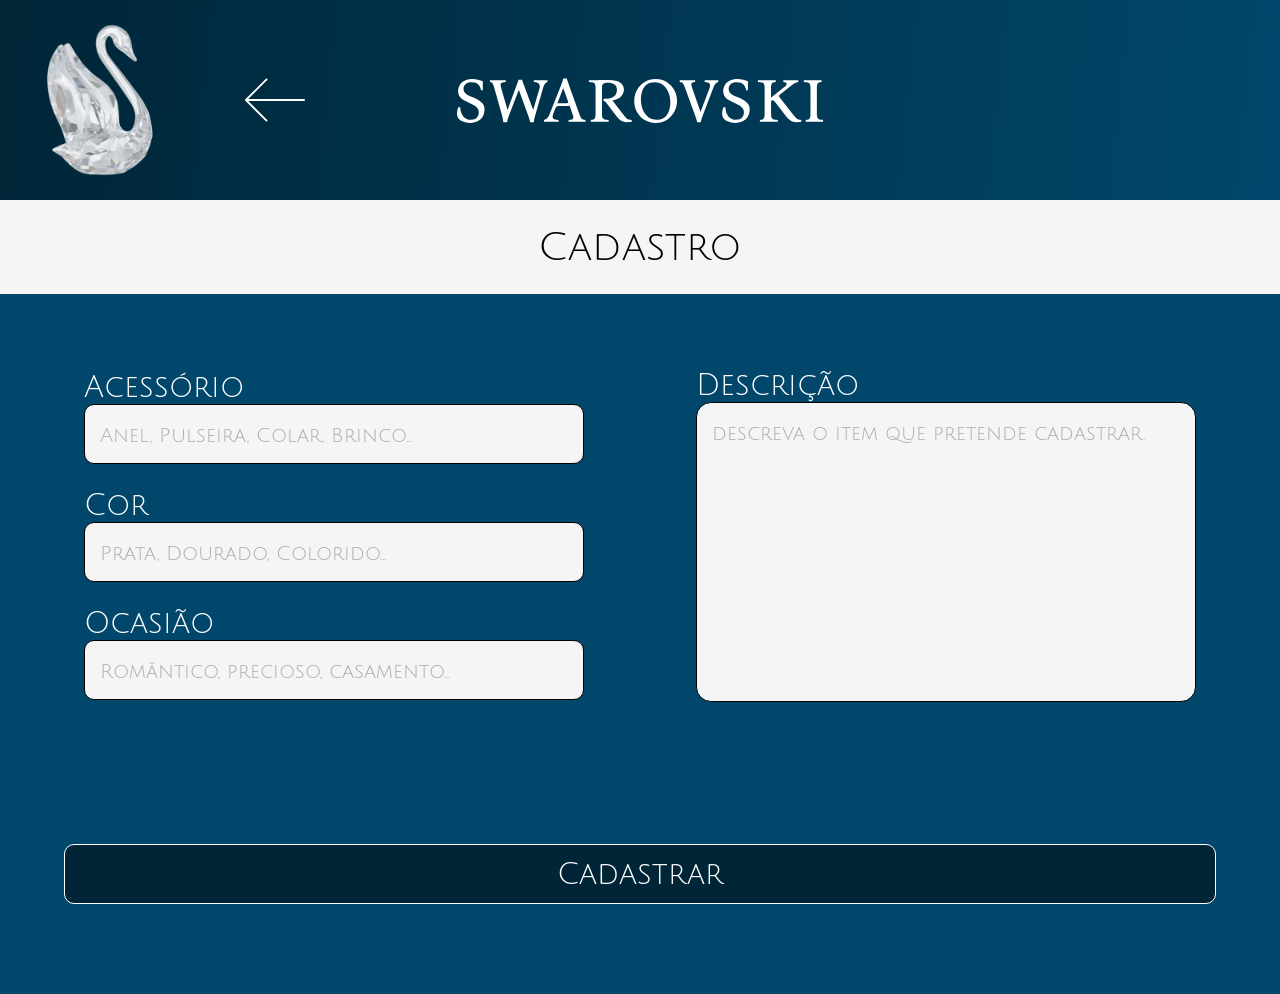
==== commit 298fac19: "finalização do midia" ====
--- a/index.html
+++ b/index.html
@@ -11,9 +11,7 @@
 
     <link rel="preconnect" href="https://fonts.googleapis.com">
     <link rel="preconnect" href="https://fonts.gstatic.com" crossorigin>
-    <link href="https://fonts.googleapis.com/css2?family=Julius+Sans+One&family=Kaisei+Tokumin&display=swap"
-        rel="stylesheet">
-
+    <link href="https://fonts.googleapis.com/css2?family=Julius+Sans+One&display=swap" rel="stylesheet">
 
 </head>
 
@@ -21,22 +19,26 @@
 
     <header>
 
-        <section class="container">
+        <section class="container_cabeçalho">
 
-            <div class="conteudo">
+            <div class="conteudo_cabeçalho">
 
                 <img src="./assets/cisne-removebg-preview.png" alt="cisne de cristal">
 
+                <svg class="seta" xmlns="http://www.w3.org/2000/svg"
+                    viewBox="0 0 512 512"><!--! Font Awesome Pro 7.0.1 by @fontawesome - https://fontawesome.com License - https://fontawesome.com/license (Commercial License) Copyright 2025 Fonticons, Inc. -->
+                    <path fill="currentColor"
+                        d="M2.3 250.3c-3.1 3.1-3.1 8.2 0 11.3l176 176c3.1 3.1 8.2 3.1 11.3 0s3.1-8.2 0-11.3L27.3 264 504 264c4.4 0 8-3.6 8-8s-3.6-8-8-8L27.3 248 189.7 85.7c3.1-3.1 3.1-8.2 0-11.3s-8.2-3.1-11.3 0l-176 176z" />
 
 
-                <svg class="logo" viewBox="0 0 595 73" fill="none" xmlns="http://www.w3.org/2000/svg">
-                    <path
-                        d="M21.5145 72.8055C19.4665 72.8055 17.2052 72.5922 14.7305 72.1655C12.2558 71.7388 9.90917 70.9708 7.6905 69.8615C5.47183 68.6668 3.63717 67.0882 2.1865 65.1255C0.735833 63.0775 0.0105 60.5175 0.0105 57.4455C0.0105 55.8242 0.223833 54.0748 0.6505 52.1975C1.07717 50.3202 1.63183 48.7842 2.3145 47.5895H5.2585C5.68517 54.2455 7.4345 59.2802 10.5065 62.6935C13.5785 66.0215 17.5892 67.6855 22.5385 67.6855C27.1465 67.6855 30.4318 66.4908 32.3945 64.1015C34.3572 61.7122 35.3385 59.0242 35.3385 56.0375C35.3385 52.9655 34.5278 50.4908 32.9065 48.6135C31.2852 46.6508 29.1945 45.0295 26.6345 43.7495C24.0745 42.3842 21.3865 41.1042 18.5705 39.9095C15.7545 38.7148 13.0665 37.3495 10.5065 35.8135C7.9465 34.2775 5.85583 32.3575 4.2345 30.0535C2.61317 27.7495 1.8025 24.8055 1.8025 21.2215C1.8025 17.2108 2.78383 13.7548 4.7465 10.8535C6.7945 7.95216 9.56783 5.7335 13.0665 4.19749C16.5652 2.57616 20.4478 1.7655 24.7145 1.7655C27.8718 1.7655 31.0292 2.10683 34.1865 2.7895C37.3438 3.47216 39.9038 4.28283 41.8665 5.2215V20.0695H38.9225C38.4105 16.0588 36.9598 12.8588 34.5705 10.4695C32.2665 8.08016 28.7252 6.8855 23.9465 6.8855C19.3385 6.8855 15.9678 7.9095 13.8345 9.9575C11.7012 11.9202 10.6345 14.3522 10.6345 17.2535C10.6345 20.0695 11.4452 22.3735 13.0665 24.1655C14.6878 25.8722 16.7785 27.3655 19.3385 28.6455C21.9838 29.8402 24.7572 31.0348 27.6585 32.2295C30.5598 33.3388 33.2905 34.7042 35.8505 36.3255C38.4958 37.8615 40.6292 39.8668 42.2505 42.3415C43.8718 44.7308 44.6825 47.8455 44.6825 51.6855C44.6825 55.4402 43.7865 58.9388 41.9945 62.1815C40.2878 65.3388 37.6852 67.8988 34.1865 69.8615C30.7732 71.8242 26.5492 72.8055 21.5145 72.8055ZM75.2425 71.9095C74.9012 69.6908 74.6025 67.8562 74.3465 66.4055C74.1758 64.8695 73.7492 62.9922 73.0665 60.7735L60.6505 16.4855C59.7972 13.4988 59.0292 11.3655 58.3465 10.0855C57.7492 8.72016 57.0665 7.82416 56.2985 7.3975C55.6158 6.97083 54.6772 6.71483 53.4825 6.62949L53.3545 3.68549H79.0825L79.2105 6.62949C76.3945 6.71483 74.3038 7.01349 72.9385 7.52549C71.6585 7.95216 70.9332 8.84816 70.7625 10.2135C70.6772 11.4935 71.0185 13.5842 71.7865 16.4855L81.8985 51.4295H82.1545L99.9465 2.66149H105.707C106.389 5.05083 107.115 7.35483 107.883 9.57349C108.736 11.7922 109.589 14.0962 110.443 16.4855L123.499 51.5575H123.755L133.867 16.4855C135.659 10.2562 132.587 6.97083 124.651 6.62949L124.523 3.68549H146.667L146.795 6.62949C143.808 6.97083 141.376 10.2562 139.499 16.4855L126.826 60.7735C126.229 62.9068 125.76 64.7415 125.419 66.2775C125.077 67.8135 124.779 69.6908 124.523 71.9095H118.763C118.251 69.6908 117.781 67.8562 117.354 66.4055C116.928 64.8695 116.288 62.9922 115.435 60.7735L100.459 19.3015H100.203L84.3305 60.7735C83.4772 63.1628 82.8372 65.0828 82.4105 66.5335C82.0692 67.8988 81.6852 69.6908 81.2585 71.9095H75.2425ZM198.285 58.0855C199.394 61.1575 200.375 63.3762 201.229 64.7415C202.167 66.0215 203.191 66.8322 204.301 67.1735C205.41 67.5148 206.818 67.7708 208.525 67.9415V70.8855H181.005V67.9415C183.479 67.7708 185.357 67.5148 186.637 67.1735C187.917 66.7468 188.599 65.8508 188.685 64.4855C188.855 63.1202 188.386 60.9868 187.277 58.0855L182.541 44.5175C182.114 44.9442 181.474 45.2428 180.621 45.4135C179.767 45.4988 178.871 45.5415 177.933 45.5415H166.029C164.237 45.5415 162.871 45.7548 161.933 46.1815C160.994 46.6082 160.226 47.6322 159.628 49.2535L156.173 58.0855C154.893 61.4988 154.807 63.9735 155.917 65.5095C157.111 66.9602 160.098 67.7708 164.877 67.9415V70.8855H141.069V67.9415C143.117 67.7708 144.866 66.9175 146.317 65.3815C147.767 63.8455 149.133 61.4135 150.413 58.0855L168.077 13.6695C168.93 11.5362 169.698 9.40283 170.381 7.2695C171.149 5.13616 171.831 2.96016 172.429 0.741493H178.189C178.786 2.96016 179.469 5.13616 180.237 7.2695C181.005 9.40283 181.73 11.5362 182.413 13.6695L198.285 58.0855ZM177.805 40.9335C179.085 40.9335 179.895 40.7202 180.237 40.2935C180.578 39.7815 180.45 38.8002 179.853 37.3495L172.557 16.6135H172.301L162.701 41.4455C163.127 41.1895 163.597 41.0615 164.109 41.0615C164.706 40.9762 165.346 40.9335 166.029 40.9335H177.805ZM276.912 71.6535C273.413 71.6535 270.554 71.1842 268.336 70.2455C266.117 69.3068 264.24 68.0695 262.704 66.5335C261.253 64.9975 259.845 63.3335 258.48 61.5415L242.479 40.6775C241.541 39.3975 240.73 38.5442 240.048 38.1175C239.45 37.6908 238.682 37.4348 237.744 37.3495V33.5095C242.949 33.9362 247.13 33.5522 250.288 32.3575C253.53 31.1628 255.877 29.4135 257.328 27.1095C258.778 24.7202 259.504 22.1175 259.504 19.3015C259.504 15.1202 258.181 12.1335 255.536 10.3415C252.89 8.5495 249.349 7.6535 244.912 7.6535C241.584 7.6535 239.109 8.1655 237.488 9.1895C235.952 10.1282 235.184 12.5602 235.184 16.4855V58.0855C235.184 60.9868 235.482 63.1202 236.08 64.4855C236.677 65.8508 237.744 66.7468 239.28 67.1735C240.901 67.6002 243.162 67.8562 246.064 67.9415V70.8855H217.135V67.9415C219.013 67.8562 220.506 67.6002 221.616 67.1735C222.725 66.7468 223.536 65.8508 224.048 64.4855C224.56 63.1202 224.816 60.9868 224.816 58.0855V16.4855C224.816 13.4988 224.517 11.3655 223.92 10.0855C223.322 8.72016 222.256 7.82416 220.72 7.3975C219.184 6.97083 216.922 6.71483 213.936 6.62949V3.68549H224.816C230.106 3.68549 234.288 3.60016 237.36 3.4295C240.432 3.17349 243.248 3.04549 245.808 3.04549C254.938 3.04549 261.381 4.53883 265.136 7.52549C268.89 10.5122 270.768 14.2668 270.768 18.7895C270.768 22.7148 269.317 26.2988 266.416 29.5415C263.6 32.7842 258.949 35.0882 252.464 36.4535V36.7095L268.464 57.7015C270.768 60.6882 272.645 62.9068 274.096 64.3575C275.632 65.8082 277.082 66.7895 278.448 67.3015C279.898 67.7282 281.562 67.9415 283.44 67.9415V70.8855C282.33 71.2268 281.221 71.4402 280.112 71.5255C279.002 71.6108 277.936 71.6535 276.912 71.6535ZM322.291 1.7655C329.373 1.7655 335.475 3.42949 340.595 6.75749C345.8 10.0855 349.811 14.4802 352.627 19.9415C355.528 25.3175 356.979 31.1202 356.979 37.3495C356.979 43.6642 355.485 49.5095 352.499 54.8855C349.597 60.2615 345.544 64.6135 340.339 67.9415C335.133 71.1842 329.032 72.8055 322.035 72.8055C315.037 72.8055 308.936 71.1415 303.731 67.8135C298.611 64.4855 294.6 60.1335 291.699 54.7575C288.883 49.2962 287.475 43.4508 287.475 37.2215C287.475 30.9068 288.925 25.0615 291.827 19.6855C294.728 14.3095 298.781 10.0002 303.987 6.75749C309.277 3.42949 315.379 1.7655 322.291 1.7655ZM323.827 67.6855C329.032 67.6855 333.256 66.4482 336.499 63.9735C339.741 61.4135 342.131 58.0428 343.667 53.8615C345.288 49.5948 346.099 44.9442 346.099 39.9095C346.099 33.8508 345.075 28.3468 343.027 23.3975C341.064 18.3628 338.205 14.3522 334.451 11.3655C330.696 8.37883 326.088 6.8855 320.627 6.8855C315.421 6.8855 311.155 8.1655 307.827 10.7255C304.584 13.2002 302.195 16.5282 300.659 20.7095C299.123 24.8908 298.355 29.5415 298.355 34.6615C298.355 40.7202 299.336 46.2668 301.299 51.3015C303.347 56.2508 306.248 60.2188 310.003 63.2055C313.843 66.1922 318.451 67.6855 323.827 67.6855ZM389.604 71.9095C389.092 69.6908 388.58 67.8135 388.068 66.2775C387.556 64.7415 386.958 62.9068 386.276 60.7735L370.148 16.4855C369.124 13.4135 368.185 11.2375 367.332 9.9575C366.478 8.59216 365.582 7.73883 364.644 7.3975C363.79 6.97083 362.681 6.71483 361.316 6.62949V3.68549H386.276V6.62949C384.057 6.71483 382.436 7.01349 381.412 7.52549C380.473 7.95216 380.046 8.84816 380.132 10.2135C380.217 11.4935 380.729 13.5842 381.668 16.4855L394.979 54.7575H395.236L409.572 16.4855C410.852 13.2428 410.937 10.8535 409.828 9.31749C408.718 7.69616 406.03 6.80016 401.764 6.62949V3.68549H423.908V6.62949C422.286 6.80016 420.793 7.6535 419.428 9.1895C418.148 10.6402 416.868 13.0722 415.588 16.4855L398.692 60.7735C397.838 62.9922 397.198 64.8695 396.772 66.4055C396.345 67.8562 395.876 69.6908 395.364 71.9095H389.604ZM451.64 72.8055C449.592 72.8055 447.33 72.5922 444.856 72.1655C442.381 71.7388 440.034 70.9708 437.816 69.8615C435.597 68.6668 433.762 67.0882 432.312 65.1255C430.861 63.0775 430.135 60.5175 430.135 57.4455C430.135 55.8242 430.349 54.0748 430.776 52.1975C431.202 50.3202 431.757 48.7842 432.44 47.5895H435.384C435.81 54.2455 437.56 59.2802 440.632 62.6935C443.704 66.0215 447.714 67.6855 452.664 67.6855C457.272 67.6855 460.557 66.4908 462.52 64.1015C464.482 61.7122 465.464 59.0242 465.464 56.0375C465.464 52.9655 464.653 50.4908 463.032 48.6135C461.41 46.6508 459.32 45.0295 456.76 43.7495C454.2 42.3842 451.512 41.1042 448.696 39.9095C445.88 38.7148 443.192 37.3495 440.632 35.8135C438.072 34.2775 435.981 32.3575 434.36 30.0535C432.738 27.7495 431.928 24.8055 431.928 21.2215C431.928 17.2108 432.909 13.7548 434.872 10.8535C436.92 7.95216 439.693 5.7335 443.192 4.19749C446.69 2.57616 450.573 1.7655 454.84 1.7655C457.997 1.7655 461.154 2.10683 464.312 2.7895C467.469 3.47216 470.029 4.28283 471.992 5.2215V20.0695H469.048C468.536 16.0588 467.085 12.8588 464.696 10.4695C462.392 8.08016 458.85 6.8855 454.072 6.8855C449.464 6.8855 446.093 7.9095 443.96 9.9575C441.826 11.9202 440.76 14.3522 440.76 17.2535C440.76 20.0695 441.57 22.3735 443.192 24.1655C444.813 25.8722 446.904 27.3655 449.464 28.6455C452.109 29.8402 454.882 31.0348 457.784 32.2295C460.685 33.3388 463.416 34.7042 465.976 36.3255C468.621 37.8615 470.754 39.8668 472.376 42.3415C473.997 44.7308 474.808 47.8455 474.808 51.6855C474.808 55.4402 473.912 58.9388 472.12 62.1815C470.413 65.3388 467.81 67.8988 464.312 69.8615C460.898 71.8242 456.674 72.8055 451.64 72.8055ZM543.866 57.7015C546.084 60.5175 547.919 62.6935 549.37 64.2295C550.906 65.6802 552.356 66.6615 553.722 67.1735C555.172 67.6855 556.836 67.9415 558.714 67.9415V70.8855C556.58 71.3975 554.319 71.6535 551.93 71.6535C548.602 71.6535 545.828 71.2268 543.61 70.3735C541.476 69.4348 539.599 68.1975 537.978 66.6615C536.442 65.1255 534.948 63.4188 533.498 61.5415L516.602 39.7815C514.724 37.3922 513.231 36.1975 512.122 36.1975C511.439 36.1975 510.799 36.4535 510.202 36.9655C509.69 37.3922 509.434 38.3735 509.434 39.9095L509.562 58.0855C509.562 60.9868 509.818 63.1202 510.33 64.4855C510.927 65.8508 512.036 66.7468 513.658 67.1735C515.279 67.6002 517.583 67.8562 520.569 67.9415V70.8855H491.385V67.9415C493.263 67.8562 494.756 67.6002 495.866 67.1735C496.975 66.7468 497.786 65.8508 498.298 64.4855C498.81 63.1202 499.066 60.9868 499.066 58.0855V16.4855C499.066 13.4988 498.767 11.3655 498.17 10.0855C497.572 8.72016 496.506 7.82416 494.97 7.3975C493.434 6.97083 491.172 6.71483 488.186 6.62949V3.68549H517.114V6.62949C515.236 6.71483 513.743 6.97083 512.634 7.3975C511.524 7.82416 510.714 8.72016 510.202 10.0855C509.69 11.3655 509.434 13.4988 509.434 16.4855V31.4615H509.69L530.042 15.5895C532.175 13.8828 533.498 12.6028 534.01 11.7495C534.607 10.8962 534.906 10.1282 534.906 9.4455C534.906 8.59216 534.479 7.95216 533.626 7.52549C532.772 7.01349 531.364 6.71483 529.402 6.62949V3.68549H553.594V6.62949C551.716 6.80016 549.796 7.44016 547.834 8.5495C545.956 9.65883 543.652 11.2802 540.922 13.4135L523.514 27.3655C522.148 28.3895 522.148 29.7975 523.514 31.5895L543.866 57.7015ZM583.821 58.0855C583.821 60.9868 584.119 63.1202 584.717 64.4855C585.314 65.8508 586.381 66.7468 587.917 67.1735C589.538 67.6002 591.799 67.8562 594.701 67.9415V70.8855H565.773V67.9415C567.65 67.8562 569.143 67.6002 570.253 67.1735C571.362 66.7468 572.173 65.8508 572.685 64.4855C573.197 63.1202 573.453 60.9868 573.453 58.0855V16.4855C573.453 13.4988 573.154 11.3655 572.557 10.0855C571.959 8.72016 570.893 7.82416 569.357 7.3975C567.821 6.97083 565.559 6.71483 562.573 6.62949V3.68549H591.501V6.62949C589.623 6.71483 588.13 6.97083 587.021 7.3975C585.911 7.82416 585.101 8.72016 584.589 10.0855C584.077 11.3655 583.821 13.4988 583.821 16.4855V58.0855Z"
-                        fill="white" />
                 </svg>
-
             </div>
 
+            <svg class="logo" viewBox="0 0 595 73" fill="none" xmlns="http://www.w3.org/2000/svg">
+                <path
+                    d="M21.5145 72.8055C19.4665 72.8055 17.2052 72.5922 14.7305 72.1655C12.2558 71.7388 9.90917 70.9708 7.6905 69.8615C5.47183 68.6668 3.63717 67.0882 2.1865 65.1255C0.735833 63.0775 0.0105 60.5175 0.0105 57.4455C0.0105 55.8242 0.223833 54.0748 0.6505 52.1975C1.07717 50.3202 1.63183 48.7842 2.3145 47.5895H5.2585C5.68517 54.2455 7.4345 59.2802 10.5065 62.6935C13.5785 66.0215 17.5892 67.6855 22.5385 67.6855C27.1465 67.6855 30.4318 66.4908 32.3945 64.1015C34.3572 61.7122 35.3385 59.0242 35.3385 56.0375C35.3385 52.9655 34.5278 50.4908 32.9065 48.6135C31.2852 46.6508 29.1945 45.0295 26.6345 43.7495C24.0745 42.3842 21.3865 41.1042 18.5705 39.9095C15.7545 38.7148 13.0665 37.3495 10.5065 35.8135C7.9465 34.2775 5.85583 32.3575 4.2345 30.0535C2.61317 27.7495 1.8025 24.8055 1.8025 21.2215C1.8025 17.2108 2.78383 13.7548 4.7465 10.8535C6.7945 7.95216 9.56783 5.7335 13.0665 4.19749C16.5652 2.57616 20.4478 1.7655 24.7145 1.7655C27.8718 1.7655 31.0292 2.10683 34.1865 2.7895C37.3438 3.47216 39.9038 4.28283 41.8665 5.2215V20.0695H38.9225C38.4105 16.0588 36.9598 12.8588 34.5705 10.4695C32.2665 8.08016 28.7252 6.8855 23.9465 6.8855C19.3385 6.8855 15.9678 7.9095 13.8345 9.9575C11.7012 11.9202 10.6345 14.3522 10.6345 17.2535C10.6345 20.0695 11.4452 22.3735 13.0665 24.1655C14.6878 25.8722 16.7785 27.3655 19.3385 28.6455C21.9838 29.8402 24.7572 31.0348 27.6585 32.2295C30.5598 33.3388 33.2905 34.7042 35.8505 36.3255C38.4958 37.8615 40.6292 39.8668 42.2505 42.3415C43.8718 44.7308 44.6825 47.8455 44.6825 51.6855C44.6825 55.4402 43.7865 58.9388 41.9945 62.1815C40.2878 65.3388 37.6852 67.8988 34.1865 69.8615C30.7732 71.8242 26.5492 72.8055 21.5145 72.8055ZM75.2425 71.9095C74.9012 69.6908 74.6025 67.8562 74.3465 66.4055C74.1758 64.8695 73.7492 62.9922 73.0665 60.7735L60.6505 16.4855C59.7972 13.4988 59.0292 11.3655 58.3465 10.0855C57.7492 8.72016 57.0665 7.82416 56.2985 7.3975C55.6158 6.97083 54.6772 6.71483 53.4825 6.62949L53.3545 3.68549H79.0825L79.2105 6.62949C76.3945 6.71483 74.3038 7.01349 72.9385 7.52549C71.6585 7.95216 70.9332 8.84816 70.7625 10.2135C70.6772 11.4935 71.0185 13.5842 71.7865 16.4855L81.8985 51.4295H82.1545L99.9465 2.66149H105.707C106.389 5.05083 107.115 7.35483 107.883 9.57349C108.736 11.7922 109.589 14.0962 110.443 16.4855L123.499 51.5575H123.755L133.867 16.4855C135.659 10.2562 132.587 6.97083 124.651 6.62949L124.523 3.68549H146.667L146.795 6.62949C143.808 6.97083 141.376 10.2562 139.499 16.4855L126.826 60.7735C126.229 62.9068 125.76 64.7415 125.419 66.2775C125.077 67.8135 124.779 69.6908 124.523 71.9095H118.763C118.251 69.6908 117.781 67.8562 117.354 66.4055C116.928 64.8695 116.288 62.9922 115.435 60.7735L100.459 19.3015H100.203L84.3305 60.7735C83.4772 63.1628 82.8372 65.0828 82.4105 66.5335C82.0692 67.8988 81.6852 69.6908 81.2585 71.9095H75.2425ZM198.285 58.0855C199.394 61.1575 200.375 63.3762 201.229 64.7415C202.167 66.0215 203.191 66.8322 204.301 67.1735C205.41 67.5148 206.818 67.7708 208.525 67.9415V70.8855H181.005V67.9415C183.479 67.7708 185.357 67.5148 186.637 67.1735C187.917 66.7468 188.599 65.8508 188.685 64.4855C188.855 63.1202 188.386 60.9868 187.277 58.0855L182.541 44.5175C182.114 44.9442 181.474 45.2428 180.621 45.4135C179.767 45.4988 178.871 45.5415 177.933 45.5415H166.029C164.237 45.5415 162.871 45.7548 161.933 46.1815C160.994 46.6082 160.226 47.6322 159.628 49.2535L156.173 58.0855C154.893 61.4988 154.807 63.9735 155.917 65.5095C157.111 66.9602 160.098 67.7708 164.877 67.9415V70.8855H141.069V67.9415C143.117 67.7708 144.866 66.9175 146.317 65.3815C147.767 63.8455 149.133 61.4135 150.413 58.0855L168.077 13.6695C168.93 11.5362 169.698 9.40283 170.381 7.2695C171.149 5.13616 171.831 2.96016 172.429 0.741493H178.189C178.786 2.96016 179.469 5.13616 180.237 7.2695C181.005 9.40283 181.73 11.5362 182.413 13.6695L198.285 58.0855ZM177.805 40.9335C179.085 40.9335 179.895 40.7202 180.237 40.2935C180.578 39.7815 180.45 38.8002 179.853 37.3495L172.557 16.6135H172.301L162.701 41.4455C163.127 41.1895 163.597 41.0615 164.109 41.0615C164.706 40.9762 165.346 40.9335 166.029 40.9335H177.805ZM276.912 71.6535C273.413 71.6535 270.554 71.1842 268.336 70.2455C266.117 69.3068 264.24 68.0695 262.704 66.5335C261.253 64.9975 259.845 63.3335 258.48 61.5415L242.479 40.6775C241.541 39.3975 240.73 38.5442 240.048 38.1175C239.45 37.6908 238.682 37.4348 237.744 37.3495V33.5095C242.949 33.9362 247.13 33.5522 250.288 32.3575C253.53 31.1628 255.877 29.4135 257.328 27.1095C258.778 24.7202 259.504 22.1175 259.504 19.3015C259.504 15.1202 258.181 12.1335 255.536 10.3415C252.89 8.5495 249.349 7.6535 244.912 7.6535C241.584 7.6535 239.109 8.1655 237.488 9.1895C235.952 10.1282 235.184 12.5602 235.184 16.4855V58.0855C235.184 60.9868 235.482 63.1202 236.08 64.4855C236.677 65.8508 237.744 66.7468 239.28 67.1735C240.901 67.6002 243.162 67.8562 246.064 67.9415V70.8855H217.135V67.9415C219.013 67.8562 220.506 67.6002 221.616 67.1735C222.725 66.7468 223.536 65.8508 224.048 64.4855C224.56 63.1202 224.816 60.9868 224.816 58.0855V16.4855C224.816 13.4988 224.517 11.3655 223.92 10.0855C223.322 8.72016 222.256 7.82416 220.72 7.3975C219.184 6.97083 216.922 6.71483 213.936 6.62949V3.68549H224.816C230.106 3.68549 234.288 3.60016 237.36 3.4295C240.432 3.17349 243.248 3.04549 245.808 3.04549C254.938 3.04549 261.381 4.53883 265.136 7.52549C268.89 10.5122 270.768 14.2668 270.768 18.7895C270.768 22.7148 269.317 26.2988 266.416 29.5415C263.6 32.7842 258.949 35.0882 252.464 36.4535V36.7095L268.464 57.7015C270.768 60.6882 272.645 62.9068 274.096 64.3575C275.632 65.8082 277.082 66.7895 278.448 67.3015C279.898 67.7282 281.562 67.9415 283.44 67.9415V70.8855C282.33 71.2268 281.221 71.4402 280.112 71.5255C279.002 71.6108 277.936 71.6535 276.912 71.6535ZM322.291 1.7655C329.373 1.7655 335.475 3.42949 340.595 6.75749C345.8 10.0855 349.811 14.4802 352.627 19.9415C355.528 25.3175 356.979 31.1202 356.979 37.3495C356.979 43.6642 355.485 49.5095 352.499 54.8855C349.597 60.2615 345.544 64.6135 340.339 67.9415C335.133 71.1842 329.032 72.8055 322.035 72.8055C315.037 72.8055 308.936 71.1415 303.731 67.8135C298.611 64.4855 294.6 60.1335 291.699 54.7575C288.883 49.2962 287.475 43.4508 287.475 37.2215C287.475 30.9068 288.925 25.0615 291.827 19.6855C294.728 14.3095 298.781 10.0002 303.987 6.75749C309.277 3.42949 315.379 1.7655 322.291 1.7655ZM323.827 67.6855C329.032 67.6855 333.256 66.4482 336.499 63.9735C339.741 61.4135 342.131 58.0428 343.667 53.8615C345.288 49.5948 346.099 44.9442 346.099 39.9095C346.099 33.8508 345.075 28.3468 343.027 23.3975C341.064 18.3628 338.205 14.3522 334.451 11.3655C330.696 8.37883 326.088 6.8855 320.627 6.8855C315.421 6.8855 311.155 8.1655 307.827 10.7255C304.584 13.2002 302.195 16.5282 300.659 20.7095C299.123 24.8908 298.355 29.5415 298.355 34.6615C298.355 40.7202 299.336 46.2668 301.299 51.3015C303.347 56.2508 306.248 60.2188 310.003 63.2055C313.843 66.1922 318.451 67.6855 323.827 67.6855ZM389.604 71.9095C389.092 69.6908 388.58 67.8135 388.068 66.2775C387.556 64.7415 386.958 62.9068 386.276 60.7735L370.148 16.4855C369.124 13.4135 368.185 11.2375 367.332 9.9575C366.478 8.59216 365.582 7.73883 364.644 7.3975C363.79 6.97083 362.681 6.71483 361.316 6.62949V3.68549H386.276V6.62949C384.057 6.71483 382.436 7.01349 381.412 7.52549C380.473 7.95216 380.046 8.84816 380.132 10.2135C380.217 11.4935 380.729 13.5842 381.668 16.4855L394.979 54.7575H395.236L409.572 16.4855C410.852 13.2428 410.937 10.8535 409.828 9.31749C408.718 7.69616 406.03 6.80016 401.764 6.62949V3.68549H423.908V6.62949C422.286 6.80016 420.793 7.6535 419.428 9.1895C418.148 10.6402 416.868 13.0722 415.588 16.4855L398.692 60.7735C397.838 62.9922 397.198 64.8695 396.772 66.4055C396.345 67.8562 395.876 69.6908 395.364 71.9095H389.604ZM451.64 72.8055C449.592 72.8055 447.33 72.5922 444.856 72.1655C442.381 71.7388 440.034 70.9708 437.816 69.8615C435.597 68.6668 433.762 67.0882 432.312 65.1255C430.861 63.0775 430.135 60.5175 430.135 57.4455C430.135 55.8242 430.349 54.0748 430.776 52.1975C431.202 50.3202 431.757 48.7842 432.44 47.5895H435.384C435.81 54.2455 437.56 59.2802 440.632 62.6935C443.704 66.0215 447.714 67.6855 452.664 67.6855C457.272 67.6855 460.557 66.4908 462.52 64.1015C464.482 61.7122 465.464 59.0242 465.464 56.0375C465.464 52.9655 464.653 50.4908 463.032 48.6135C461.41 46.6508 459.32 45.0295 456.76 43.7495C454.2 42.3842 451.512 41.1042 448.696 39.9095C445.88 38.7148 443.192 37.3495 440.632 35.8135C438.072 34.2775 435.981 32.3575 434.36 30.0535C432.738 27.7495 431.928 24.8055 431.928 21.2215C431.928 17.2108 432.909 13.7548 434.872 10.8535C436.92 7.95216 439.693 5.7335 443.192 4.19749C446.69 2.57616 450.573 1.7655 454.84 1.7655C457.997 1.7655 461.154 2.10683 464.312 2.7895C467.469 3.47216 470.029 4.28283 471.992 5.2215V20.0695H469.048C468.536 16.0588 467.085 12.8588 464.696 10.4695C462.392 8.08016 458.85 6.8855 454.072 6.8855C449.464 6.8855 446.093 7.9095 443.96 9.9575C441.826 11.9202 440.76 14.3522 440.76 17.2535C440.76 20.0695 441.57 22.3735 443.192 24.1655C444.813 25.8722 446.904 27.3655 449.464 28.6455C452.109 29.8402 454.882 31.0348 457.784 32.2295C460.685 33.3388 463.416 34.7042 465.976 36.3255C468.621 37.8615 470.754 39.8668 472.376 42.3415C473.997 44.7308 474.808 47.8455 474.808 51.6855C474.808 55.4402 473.912 58.9388 472.12 62.1815C470.413 65.3388 467.81 67.8988 464.312 69.8615C460.898 71.8242 456.674 72.8055 451.64 72.8055ZM543.866 57.7015C546.084 60.5175 547.919 62.6935 549.37 64.2295C550.906 65.6802 552.356 66.6615 553.722 67.1735C555.172 67.6855 556.836 67.9415 558.714 67.9415V70.8855C556.58 71.3975 554.319 71.6535 551.93 71.6535C548.602 71.6535 545.828 71.2268 543.61 70.3735C541.476 69.4348 539.599 68.1975 537.978 66.6615C536.442 65.1255 534.948 63.4188 533.498 61.5415L516.602 39.7815C514.724 37.3922 513.231 36.1975 512.122 36.1975C511.439 36.1975 510.799 36.4535 510.202 36.9655C509.69 37.3922 509.434 38.3735 509.434 39.9095L509.562 58.0855C509.562 60.9868 509.818 63.1202 510.33 64.4855C510.927 65.8508 512.036 66.7468 513.658 67.1735C515.279 67.6002 517.583 67.8562 520.569 67.9415V70.8855H491.385V67.9415C493.263 67.8562 494.756 67.6002 495.866 67.1735C496.975 66.7468 497.786 65.8508 498.298 64.4855C498.81 63.1202 499.066 60.9868 499.066 58.0855V16.4855C499.066 13.4988 498.767 11.3655 498.17 10.0855C497.572 8.72016 496.506 7.82416 494.97 7.3975C493.434 6.97083 491.172 6.71483 488.186 6.62949V3.68549H517.114V6.62949C515.236 6.71483 513.743 6.97083 512.634 7.3975C511.524 7.82416 510.714 8.72016 510.202 10.0855C509.69 11.3655 509.434 13.4988 509.434 16.4855V31.4615H509.69L530.042 15.5895C532.175 13.8828 533.498 12.6028 534.01 11.7495C534.607 10.8962 534.906 10.1282 534.906 9.4455C534.906 8.59216 534.479 7.95216 533.626 7.52549C532.772 7.01349 531.364 6.71483 529.402 6.62949V3.68549H553.594V6.62949C551.716 6.80016 549.796 7.44016 547.834 8.5495C545.956 9.65883 543.652 11.2802 540.922 13.4135L523.514 27.3655C522.148 28.3895 522.148 29.7975 523.514 31.5895L543.866 57.7015ZM583.821 58.0855C583.821 60.9868 584.119 63.1202 584.717 64.4855C585.314 65.8508 586.381 66.7468 587.917 67.1735C589.538 67.6002 591.799 67.8562 594.701 67.9415V70.8855H565.773V67.9415C567.65 67.8562 569.143 67.6002 570.253 67.1735C571.362 66.7468 572.173 65.8508 572.685 64.4855C573.197 63.1202 573.453 60.9868 573.453 58.0855V16.4855C573.453 13.4988 573.154 11.3655 572.557 10.0855C571.959 8.72016 570.893 7.82416 569.357 7.3975C567.821 6.97083 565.559 6.71483 562.573 6.62949V3.68549H591.501V6.62949C589.623 6.71483 588.13 6.97083 587.021 7.3975C585.911 7.82416 585.101 8.72016 584.589 10.0855C584.077 11.3655 583.821 13.4988 583.821 16.4855V58.0855Z"
+                    fill="white" />
+            </svg>
 
         </section>
 
@@ -44,142 +46,45 @@
     </header>
 
     <main>
-        <h2 class="Acessivel">Lista</h2>
+        <h1 class="acessivel">tela de cadastro e listagem de produtos</h1>
 
 
-        <section class="container_lista">
-            
+        <div class="titulo_cadastro">
+            <svg class="seta_cadastro" xmlns="http://www.w3.org/2000/svg"
+                viewBox="0 0 512 512"><!--! Font Awesome Pro 7.0.1 by @fontawesome - https://fontawesome.com License - https://fontawesome.com/license (Commercial License) Copyright 2025 Fonticons, Inc. -->
+                <path fill="currentColor"
+                    d="M2.3 250.3c-3.1 3.1-3.1 8.2 0 11.3l176 176c3.1 3.1 8.2 3.1 11.3 0s3.1-8.2 0-11.3L27.3 264 504 264c4.4 0 8-3.6 8-8s-3.6-8-8-8L27.3 248 189.7 85.7c3.1-3.1 3.1-8.2 0-11.3s-8.2-3.1-11.3 0l-176 176z" />
+            </svg>
+
+            <h2>Cadastro</h2>
+        </div>
+
+        <section class="container_cadastro">
+
+            <div class="box_cadastro">
+
+                <div class="coluna_cadastro1">
+                    <label for="acessorio">Acessório</label>
+                    <input type="text" name="" id="acessorio" placeholder="Anel, Pulseira, Colar, Brinco...">
+
+                    <label for="acessorio">Cor</label>
+                    <input type="text" name="" id="acessorio" placeholder="Prata, Dourado, Colorido...">
+
+                    <label for="acessorio">Ocasião</label>
+                    <input type="text" name="" id="acessorio" placeholder="Romântico, precioso, casamento...">
+                </div>
+
+                <div class="coluna_cadastro2">
+                    <label for="Descrição">Descrição</label>
+                    <textarea name="" id="Descrição" placeholder="descreva o item que pretende cadastrar."></textarea>
+
+                </div>
+            </div>
+            <input type="button" value="Cadastrar">
+        </section>
+    </main>
 
 
-            <section class="cards">
-                <div class="card">
-                    <h3>Pigente Idylla</h3>
-                    <div class="descrição">
-                        Descrição
-                    </div>
-                    <p>Pingente Idyllia, Combinação de lapidações, Flor, Multicor, Revestido em dourado</p>
-                    <svg width="35" height="50" viewBox="0 0 42 50" fill="none" xmlns="http://www.w3.org/2000/svg"
-                        xmlns:xlink="http://www.w3.org/1999/xlink">
-                        <rect x="0.790283" y="0.93927" width="40.3053" height="48.6443" fill="url(#pattern0_162_54)" />
-                        <defs>
-                            <pattern id="pattern0_162_54" patternContentUnits="objectBoundingBox" width="1" height="1">
-                                <use xlink:href="#image0_162_54" transform="scale(0.00235722 0.00195312)" />
-                            </pattern>
-                            <image id="image0_162_54" width="512" height="512" preserveAspectRatio="none"
-                                xlink:href="[data-uri]" />
-                        </defs>
-                    </svg>
-
-                </div>
-
-                <div class="card">
-                    <h3>Colar Idylla</h3>
-                    <div class="descrição">
-                        Descrição
-                    </div>
-                    <p>Colar Idyllia, Combinação de lapidações, Flor, Multicor, Revestido em dourado</p>
-                    <svg width="35" height="50" viewBox="0 0 42 50" fill="none" xmlns="http://www.w3.org/2000/svg"
-                        xmlns:xlink="http://www.w3.org/1999/xlink">
-                        <rect x="0.790283" y="0.93927" width="40.3053" height="48.6443" fill="url(#pattern0_162_54)" />
-                        <defs>
-                            <pattern id="pattern0_162_54" patternContentUnits="objectBoundingBox" width="1" height="1">
-                                <use xlink:href="#image0_162_54" transform="scale(0.00235722 0.00195312)" />
-                            </pattern>
-                            <image id="image0_162_54" width="512" height="512" preserveAspectRatio="none"
-                                xlink:href="[data-uri]" />
-                        </defs>
-                    </svg>
-                </div>
-
-                <div class="card">
-                    <h3>Anel Idylla</h3>
-                    <div class="descrição">
-                        Descrição
-                    </div>
-                    <p>Anel Idyllia, Combinação de lapidações, Flor, Azul, Revestido em dourado</p>
-                    <svg width="35" height="50" viewBox="0 0 42 50" fill="none" xmlns="http://www.w3.org/2000/svg"
-                        xmlns:xlink="http://www.w3.org/1999/xlink">
-                        <rect x="0.790283" y="0.93927" width="40.3053" height="48.6443" fill="url(#pattern0_162_54)" />
-                        <defs>
-                            <pattern id="pattern0_162_54" patternContentUnits="objectBoundingBox" width="1" height="1">
-                                <use xlink:href="#image0_162_54" transform="scale(0.00235722 0.00195312)" />
-                            </pattern>
-                            <image id="image0_162_54" width="512" height="512" preserveAspectRatio="none"
-                                xlink:href="[data-uri]" />
-                        </defs>
-                    </svg>
-                </div>
-
-                <div class="card">
-                    <h3>Bracelete Idylla</h3>
-                    <div class="descrição">
-                        Descrição
-                    </div>
-                    <p>Bracelete Idyllia, Combinação de lapidações, Flor, Multicor, Revestido em dourado</p>
-                    <svg width="35" height="50" viewBox="0 0 42 50" fill="none" xmlns="http://www.w3.org/2000/svg"
-                        xmlns:xlink="http://www.w3.org/1999/xlink">
-                        <rect x="0.790283" y="0.93927" width="40.3053" height="48.6443" fill="url(#pattern0_162_54)" />
-                        <defs>
-                            <pattern id="pattern0_162_54" patternContentUnits="objectBoundingBox" width="1" height="1">
-                                <use xlink:href="#image0_162_54" transform="scale(0.00235722 0.00195312)" />
-                            </pattern>
-                            <image id="image0_162_54" width="512" height="512" preserveAspectRatio="none"
-                                xlink:href="[data-uri]" />
-                        </defs>
-                    </svg>
-                </div>
-
-                <div class="card">
-                    <h3>Pingente e Pregadeira</h3>
-                    <div class="descrição">
-                        Descrição
-                    </div>
-                    <p>Pingente e pregadeira Idyllia, Combinação de lapidações, Pavé, Flor, Multicores, Acabamento de
-                        combinação de metais</p>
-                    <svg width="35" height="50" viewBox="0 0 42 50" fill="none" xmlns="http://www.w3.org/2000/svg"
-                        xmlns:xlink="http://www.w3.org/1999/xlink">
-                        <rect x="0.790283" y="0.93927" width="40.3053" height="48.6443" fill="url(#pattern0_162_54)" />
-                        <defs>
-                            <pattern id="pattern0_162_54" patternContentUnits="objectBoundingBox" width="1" height="1">
-                                <use xlink:href="#image0_162_54" transform="scale(0.00235722 0.00195312)" />
-                            </pattern>
-                            <image id="image0_162_54" width="512" height="512" preserveAspectRatio="none"
-                                xlink:href="[data-uri]" />
-                        </defs>
-                    </svg>
-                </div>
-
-                <div class="card">
-                    <h3>Anel Idylla</h3>
-                    <div class="descrição">
-                        Descrição
-                    </div>
-                    <p>Anel Idyllia, Combinação de lapidações, Pavé, Flor, Multicor, Banhado a dourado</p>
-                    <svg width="35" height="50" viewBox="0 0 42 50" fill="none" xmlns="http://www.w3.org/2000/svg"
-                        xmlns:xlink="http://www.w3.org/1999/xlink">
-                        <rect x="0.790283" y="0.93927" width="40.3053" height="48.6443" fill="url(#pattern0_162_54)" />
-                        <defs>
-                            <pattern id="pattern0_162_54" patternContentUnits="objectBoundingBox" width="1" height="1">
-                                <use xlink:href="#image0_162_54" transform="scale(0.00235722 0.00195312)" />
-                            </pattern>
-                            <image id="image0_162_54" width="512" height="512" preserveAspectRatio="none"
-                                xlink:href="[data-uri]" />
-                        </defs>
-                    </svg>
-                </div>
-
-            </section>
-        </section>
-
-    </main>
-
-    <footer>
-        <svg class="logo" viewBox="0 0 595 73" fill="none" xmlns="http://www.w3.org/2000/svg">
-            <path
-                d="M21.5145 72.8055C19.4665 72.8055 17.2052 72.5922 14.7305 72.1655C12.2558 71.7388 9.90917 70.9708 7.6905 69.8615C5.47183 68.6668 3.63717 67.0882 2.1865 65.1255C0.735833 63.0775 0.0105 60.5175 0.0105 57.4455C0.0105 55.8242 0.223833 54.0748 0.6505 52.1975C1.07717 50.3202 1.63183 48.7842 2.3145 47.5895H5.2585C5.68517 54.2455 7.4345 59.2802 10.5065 62.6935C13.5785 66.0215 17.5892 67.6855 22.5385 67.6855C27.1465 67.6855 30.4318 66.4908 32.3945 64.1015C34.3572 61.7122 35.3385 59.0242 35.3385 56.0375C35.3385 52.9655 34.5278 50.4908 32.9065 48.6135C31.2852 46.6508 29.1945 45.0295 26.6345 43.7495C24.0745 42.3842 21.3865 41.1042 18.5705 39.9095C15.7545 38.7148 13.0665 37.3495 10.5065 35.8135C7.9465 34.2775 5.85583 32.3575 4.2345 30.0535C2.61317 27.7495 1.8025 24.8055 1.8025 21.2215C1.8025 17.2108 2.78383 13.7548 4.7465 10.8535C6.7945 7.95216 9.56783 5.7335 13.0665 4.19749C16.5652 2.57616 20.4478 1.7655 24.7145 1.7655C27.8718 1.7655 31.0292 2.10683 34.1865 2.7895C37.3438 3.47216 39.9038 4.28283 41.8665 5.2215V20.0695H38.9225C38.4105 16.0588 36.9598 12.8588 34.5705 10.4695C32.2665 8.08016 28.7252 6.8855 23.9465 6.8855C19.3385 6.8855 15.9678 7.9095 13.8345 9.9575C11.7012 11.9202 10.6345 14.3522 10.6345 17.2535C10.6345 20.0695 11.4452 22.3735 13.0665 24.1655C14.6878 25.8722 16.7785 27.3655 19.3385 28.6455C21.9838 29.8402 24.7572 31.0348 27.6585 32.2295C30.5598 33.3388 33.2905 34.7042 35.8505 36.3255C38.4958 37.8615 40.6292 39.8668 42.2505 42.3415C43.8718 44.7308 44.6825 47.8455 44.6825 51.6855C44.6825 55.4402 43.7865 58.9388 41.9945 62.1815C40.2878 65.3388 37.6852 67.8988 34.1865 69.8615C30.7732 71.8242 26.5492 72.8055 21.5145 72.8055ZM75.2425 71.9095C74.9012 69.6908 74.6025 67.8562 74.3465 66.4055C74.1758 64.8695 73.7492 62.9922 73.0665 60.7735L60.6505 16.4855C59.7972 13.4988 59.0292 11.3655 58.3465 10.0855C57.7492 8.72016 57.0665 7.82416 56.2985 7.3975C55.6158 6.97083 54.6772 6.71483 53.4825 6.62949L53.3545 3.68549H79.0825L79.2105 6.62949C76.3945 6.71483 74.3038 7.01349 72.9385 7.52549C71.6585 7.95216 70.9332 8.84816 70.7625 10.2135C70.6772 11.4935 71.0185 13.5842 71.7865 16.4855L81.8985 51.4295H82.1545L99.9465 2.66149H105.707C106.389 5.05083 107.115 7.35483 107.883 9.57349C108.736 11.7922 109.589 14.0962 110.443 16.4855L123.499 51.5575H123.755L133.867 16.4855C135.659 10.2562 132.587 6.97083 124.651 6.62949L124.523 3.68549H146.667L146.795 6.62949C143.808 6.97083 141.376 10.2562 139.499 16.4855L126.826 60.7735C126.229 62.9068 125.76 64.7415 125.419 66.2775C125.077 67.8135 124.779 69.6908 124.523 71.9095H118.763C118.251 69.6908 117.781 67.8562 117.354 66.4055C116.928 64.8695 116.288 62.9922 115.435 60.7735L100.459 19.3015H100.203L84.3305 60.7735C83.4772 63.1628 82.8372 65.0828 82.4105 66.5335C82.0692 67.8988 81.6852 69.6908 81.2585 71.9095H75.2425ZM198.285 58.0855C199.394 61.1575 200.375 63.3762 201.229 64.7415C202.167 66.0215 203.191 66.8322 204.301 67.1735C205.41 67.5148 206.818 67.7708 208.525 67.9415V70.8855H181.005V67.9415C183.479 67.7708 185.357 67.5148 186.637 67.1735C187.917 66.7468 188.599 65.8508 188.685 64.4855C188.855 63.1202 188.386 60.9868 187.277 58.0855L182.541 44.5175C182.114 44.9442 181.474 45.2428 180.621 45.4135C179.767 45.4988 178.871 45.5415 177.933 45.5415H166.029C164.237 45.5415 162.871 45.7548 161.933 46.1815C160.994 46.6082 160.226 47.6322 159.628 49.2535L156.173 58.0855C154.893 61.4988 154.807 63.9735 155.917 65.5095C157.111 66.9602 160.098 67.7708 164.877 67.9415V70.8855H141.069V67.9415C143.117 67.7708 144.866 66.9175 146.317 65.3815C147.767 63.8455 149.133 61.4135 150.413 58.0855L168.077 13.6695C168.93 11.5362 169.698 9.40283 170.381 7.2695C171.149 5.13616 171.831 2.96016 172.429 0.741493H178.189C178.786 2.96016 179.469 5.13616 180.237 7.2695C181.005 9.40283 181.73 11.5362 182.413 13.6695L198.285 58.0855ZM177.805 40.9335C179.085 40.9335 179.895 40.7202 180.237 40.2935C180.578 39.7815 180.45 38.8002 179.853 37.3495L172.557 16.6135H172.301L162.701 41.4455C163.127 41.1895 163.597 41.0615 164.109 41.0615C164.706 40.9762 165.346 40.9335 166.029 40.9335H177.805ZM276.912 71.6535C273.413 71.6535 270.554 71.1842 268.336 70.2455C266.117 69.3068 264.24 68.0695 262.704 66.5335C261.253 64.9975 259.845 63.3335 258.48 61.5415L242.479 40.6775C241.541 39.3975 240.73 38.5442 240.048 38.1175C239.45 37.6908 238.682 37.4348 237.744 37.3495V33.5095C242.949 33.9362 247.13 33.5522 250.288 32.3575C253.53 31.1628 255.877 29.4135 257.328 27.1095C258.778 24.7202 259.504 22.1175 259.504 19.3015C259.504 15.1202 258.181 12.1335 255.536 10.3415C252.89 8.5495 249.349 7.6535 244.912 7.6535C241.584 7.6535 239.109 8.1655 237.488 9.1895C235.952 10.1282 235.184 12.5602 235.184 16.4855V58.0855C235.184 60.9868 235.482 63.1202 236.08 64.4855C236.677 65.8508 237.744 66.7468 239.28 67.1735C240.901 67.6002 243.162 67.8562 246.064 67.9415V70.8855H217.135V67.9415C219.013 67.8562 220.506 67.6002 221.616 67.1735C222.725 66.7468 223.536 65.8508 224.048 64.4855C224.56 63.1202 224.816 60.9868 224.816 58.0855V16.4855C224.816 13.4988 224.517 11.3655 223.92 10.0855C223.322 8.72016 222.256 7.82416 220.72 7.3975C219.184 6.97083 216.922 6.71483 213.936 6.62949V3.68549H224.816C230.106 3.68549 234.288 3.60016 237.36 3.4295C240.432 3.17349 243.248 3.04549 245.808 3.04549C254.938 3.04549 261.381 4.53883 265.136 7.52549C268.89 10.5122 270.768 14.2668 270.768 18.7895C270.768 22.7148 269.317 26.2988 266.416 29.5415C263.6 32.7842 258.949 35.0882 252.464 36.4535V36.7095L268.464 57.7015C270.768 60.6882 272.645 62.9068 274.096 64.3575C275.632 65.8082 277.082 66.7895 278.448 67.3015C279.898 67.7282 281.562 67.9415 283.44 67.9415V70.8855C282.33 71.2268 281.221 71.4402 280.112 71.5255C279.002 71.6108 277.936 71.6535 276.912 71.6535ZM322.291 1.7655C329.373 1.7655 335.475 3.42949 340.595 6.75749C345.8 10.0855 349.811 14.4802 352.627 19.9415C355.528 25.3175 356.979 31.1202 356.979 37.3495C356.979 43.6642 355.485 49.5095 352.499 54.8855C349.597 60.2615 345.544 64.6135 340.339 67.9415C335.133 71.1842 329.032 72.8055 322.035 72.8055C315.037 72.8055 308.936 71.1415 303.731 67.8135C298.611 64.4855 294.6 60.1335 291.699 54.7575C288.883 49.2962 287.475 43.4508 287.475 37.2215C287.475 30.9068 288.925 25.0615 291.827 19.6855C294.728 14.3095 298.781 10.0002 303.987 6.75749C309.277 3.42949 315.379 1.7655 322.291 1.7655ZM323.827 67.6855C329.032 67.6855 333.256 66.4482 336.499 63.9735C339.741 61.4135 342.131 58.0428 343.667 53.8615C345.288 49.5948 346.099 44.9442 346.099 39.9095C346.099 33.8508 345.075 28.3468 343.027 23.3975C341.064 18.3628 338.205 14.3522 334.451 11.3655C330.696 8.37883 326.088 6.8855 320.627 6.8855C315.421 6.8855 311.155 8.1655 307.827 10.7255C304.584 13.2002 302.195 16.5282 300.659 20.7095C299.123 24.8908 298.355 29.5415 298.355 34.6615C298.355 40.7202 299.336 46.2668 301.299 51.3015C303.347 56.2508 306.248 60.2188 310.003 63.2055C313.843 66.1922 318.451 67.6855 323.827 67.6855ZM389.604 71.9095C389.092 69.6908 388.58 67.8135 388.068 66.2775C387.556 64.7415 386.958 62.9068 386.276 60.7735L370.148 16.4855C369.124 13.4135 368.185 11.2375 367.332 9.9575C366.478 8.59216 365.582 7.73883 364.644 7.3975C363.79 6.97083 362.681 6.71483 361.316 6.62949V3.68549H386.276V6.62949C384.057 6.71483 382.436 7.01349 381.412 7.52549C380.473 7.95216 380.046 8.84816 380.132 10.2135C380.217 11.4935 380.729 13.5842 381.668 16.4855L394.979 54.7575H395.236L409.572 16.4855C410.852 13.2428 410.937 10.8535 409.828 9.31749C408.718 7.69616 406.03 6.80016 401.764 6.62949V3.68549H423.908V6.62949C422.286 6.80016 420.793 7.6535 419.428 9.1895C418.148 10.6402 416.868 13.0722 415.588 16.4855L398.692 60.7735C397.838 62.9922 397.198 64.8695 396.772 66.4055C396.345 67.8562 395.876 69.6908 395.364 71.9095H389.604ZM451.64 72.8055C449.592 72.8055 447.33 72.5922 444.856 72.1655C442.381 71.7388 440.034 70.9708 437.816 69.8615C435.597 68.6668 433.762 67.0882 432.312 65.1255C430.861 63.0775 430.135 60.5175 430.135 57.4455C430.135 55.8242 430.349 54.0748 430.776 52.1975C431.202 50.3202 431.757 48.7842 432.44 47.5895H435.384C435.81 54.2455 437.56 59.2802 440.632 62.6935C443.704 66.0215 447.714 67.6855 452.664 67.6855C457.272 67.6855 460.557 66.4908 462.52 64.1015C464.482 61.7122 465.464 59.0242 465.464 56.0375C465.464 52.9655 464.653 50.4908 463.032 48.6135C461.41 46.6508 459.32 45.0295 456.76 43.7495C454.2 42.3842 451.512 41.1042 448.696 39.9095C445.88 38.7148 443.192 37.3495 440.632 35.8135C438.072 34.2775 435.981 32.3575 434.36 30.0535C432.738 27.7495 431.928 24.8055 431.928 21.2215C431.928 17.2108 432.909 13.7548 434.872 10.8535C436.92 7.95216 439.693 5.7335 443.192 4.19749C446.69 2.57616 450.573 1.7655 454.84 1.7655C457.997 1.7655 461.154 2.10683 464.312 2.7895C467.469 3.47216 470.029 4.28283 471.992 5.2215V20.0695H469.048C468.536 16.0588 467.085 12.8588 464.696 10.4695C462.392 8.08016 458.85 6.8855 454.072 6.8855C449.464 6.8855 446.093 7.9095 443.96 9.9575C441.826 11.9202 440.76 14.3522 440.76 17.2535C440.76 20.0695 441.57 22.3735 443.192 24.1655C444.813 25.8722 446.904 27.3655 449.464 28.6455C452.109 29.8402 454.882 31.0348 457.784 32.2295C460.685 33.3388 463.416 34.7042 465.976 36.3255C468.621 37.8615 470.754 39.8668 472.376 42.3415C473.997 44.7308 474.808 47.8455 474.808 51.6855C474.808 55.4402 473.912 58.9388 472.12 62.1815C470.413 65.3388 467.81 67.8988 464.312 69.8615C460.898 71.8242 456.674 72.8055 451.64 72.8055ZM543.866 57.7015C546.084 60.5175 547.919 62.6935 549.37 64.2295C550.906 65.6802 552.356 66.6615 553.722 67.1735C555.172 67.6855 556.836 67.9415 558.714 67.9415V70.8855C556.58 71.3975 554.319 71.6535 551.93 71.6535C548.602 71.6535 545.828 71.2268 543.61 70.3735C541.476 69.4348 539.599 68.1975 537.978 66.6615C536.442 65.1255 534.948 63.4188 533.498 61.5415L516.602 39.7815C514.724 37.3922 513.231 36.1975 512.122 36.1975C511.439 36.1975 510.799 36.4535 510.202 36.9655C509.69 37.3922 509.434 38.3735 509.434 39.9095L509.562 58.0855C509.562 60.9868 509.818 63.1202 510.33 64.4855C510.927 65.8508 512.036 66.7468 513.658 67.1735C515.279 67.6002 517.583 67.8562 520.569 67.9415V70.8855H491.385V67.9415C493.263 67.8562 494.756 67.6002 495.866 67.1735C496.975 66.7468 497.786 65.8508 498.298 64.4855C498.81 63.1202 499.066 60.9868 499.066 58.0855V16.4855C499.066 13.4988 498.767 11.3655 498.17 10.0855C497.572 8.72016 496.506 7.82416 494.97 7.3975C493.434 6.97083 491.172 6.71483 488.186 6.62949V3.68549H517.114V6.62949C515.236 6.71483 513.743 6.97083 512.634 7.3975C511.524 7.82416 510.714 8.72016 510.202 10.0855C509.69 11.3655 509.434 13.4988 509.434 16.4855V31.4615H509.69L530.042 15.5895C532.175 13.8828 533.498 12.6028 534.01 11.7495C534.607 10.8962 534.906 10.1282 534.906 9.4455C534.906 8.59216 534.479 7.95216 533.626 7.52549C532.772 7.01349 531.364 6.71483 529.402 6.62949V3.68549H553.594V6.62949C551.716 6.80016 549.796 7.44016 547.834 8.5495C545.956 9.65883 543.652 11.2802 540.922 13.4135L523.514 27.3655C522.148 28.3895 522.148 29.7975 523.514 31.5895L543.866 57.7015ZM583.821 58.0855C583.821 60.9868 584.119 63.1202 584.717 64.4855C585.314 65.8508 586.381 66.7468 587.917 67.1735C589.538 67.6002 591.799 67.8562 594.701 67.9415V70.8855H565.773V67.9415C567.65 67.8562 569.143 67.6002 570.253 67.1735C571.362 66.7468 572.173 65.8508 572.685 64.4855C573.197 63.1202 573.453 60.9868 573.453 58.0855V16.4855C573.453 13.4988 573.154 11.3655 572.557 10.0855C571.959 8.72016 570.893 7.82416 569.357 7.3975C567.821 6.97083 565.559 6.71483 562.573 6.62949V3.68549H591.501V6.62949C589.623 6.71483 588.13 6.97083 587.021 7.3975C585.911 7.82416 585.101 8.72016 584.589 10.0855C584.077 11.3655 583.821 13.4988 583.821 16.4855V58.0855Z"
-                fill="white" />
-        </svg>
-    </footer>
 </body>
 
 </html>
--- a/style.css
+++ b/style.css
@@ -1,14 +1,11 @@
 * {
     padding: 0;
+    margin: 0;
     box-sizing: border-box;
     font-family: "Julius Sans One", sans-serif;
-
-}
-
-
-body{
-    margin: 0;
-}
+}
+
+
 
 
 
@@ -16,18 +13,19 @@
 
 
 header {
-    height: 150px;
-
-    /* display: flex;
-    align-items: center;  */
-
+    justify-items: center;
+    height: 200px;
     background: linear-gradient(96deg, rgba(0, 37, 55, 1) 0%, rgba(0, 71, 107, 1) 100%);
 }
 
 
-.container {
+
+
+
+.container_cabeçalho {
     display: flex;
     align-items: center;
+    justify-content: center;
 
     /* background-color: aqua; */
 
@@ -38,20 +36,22 @@
 
 }
 
-.conteudo {
+.conteudo_cabeçalho {
     display: flex;
     align-items: center;
     justify-content: space-between;
 
     /* background-color: blueviolet; */
 
-    width: 80%;
+    width: 25%;
     height: 100%;
+
+    position: absolute;
+    left: 0
 }
 
 
 .seta {
-    width: 40px;
     width: 60px;
     cursor: pointer;
     color: white;
@@ -59,12 +59,19 @@
     margin-right: 15px;
 }
 
-.logo {
-    height: 60px;
-}
-
-img {
-    height: 190px;
+.seta_cadastro {
+    display: none;
+}
+
+header .logo {
+    height: 45px;
+    cursor: pointer;
+    justify-self: center;
+}
+
+.conteudo_cabeçalho img {
+    height: 200px;
+
 }
 
 
@@ -79,109 +86,248 @@
     white-space: nowrap;
 }
 
-/*LISTAGEM*/
-
-.container_lista {
+/* CADASTRO */
+body {
+    background-color: #F5F5F5;
+}
+
+
+
+h2 {
+    font-size: 40px;
+    font-weight: lighter;
+    display: flex;
+    justify-content: center;
+
+    margin: 25px 0;
+}
+
+.container_cadastro {
     width: 100%;
-    text-align: center;
-    background: #01476B;
-}
-
-.container_lista h2 {
-    background-color: #ffffff;
-    padding: 40px 0;
-}
-
-
-
-
-/* CARDS */
-.cards {
-    padding-top: 100px;
-    width: 100%;
-    max-width: 1200px;
-    display: flex;
-    flex-wrap: wrap;
-    gap: 10%;
-    justify-content: center;
-    margin: 0 auto;
-}
-
-.card {
-    width: 300px;
+
+    background-color: #01476B;
+    height: 700px;
+
+    display: flex;
+    align-items: center;
+    justify-content: space-between;
+
+    flex-direction: column;
+}
+
+
+
+.box_cadastro {
+    /* background-color: aqua; */
+    align-items: center;
+    display: flex;
+    justify-content: space-between;
+    width: 90%;
+    max-width: 1440px;
+
+    margin-top: 50px;
+    padding: 0 20px;
+}
+
+
+
+.coluna_cadastro1 {
+
+    width: 45%;
+
+    display: flex;
+    flex-direction: column;
+}
+
+
+.coluna_cadastro2 {
+    /* background-color: blueviolet; */
+    width: 45%;
+
+    display: flex;
+    flex-direction: column;
+}
+
+input[type="text"] {
+    border-radius: 10px;
+    height: 60px;
+}
+
+textarea {
+    resize: none;
     height: 300px;
-    background-color: #ffffff;
-    border-radius: 30px;
-    text-align: center;
-    display: flex;
-    flex-direction: column;
-    justify-content: space-around;
-    align-items: center;
-    padding-bottom: 1px;
-
+    border-radius: 15px;
+}
+
+input,
+textarea {
+    font-size: 25px;
+    background-color: #F5F5F5;
+}
+
+input[type="text"],
+textarea {
+    padding: 20px 15px;
+    border: solid 0.5px;
+}
+
+input[type="text"]::placeholder,
+textarea::placeholder {
+
+    color: #ACACAC;
+    font-size: 20px;
+
+}
+
+
+label,
+input[type="button"] {
+
+    font-size: 30px;
+    color: white;
+
+}
+
+label {
+    margin-top: 25px;
+}
+
+input[type="button"] {
+
+    height: 60px;
+    width: 90%;
+    max-width: 1400px;
+
+    background-color: #002537;
+    border-radius: 10px;
+    border: solid 0.5px;
     margin-bottom: 90px;
-    box-shadow: 0 4px 4px 2px #00000025;
-}
-
-p {
-    font-family: "Kaisei Tokumin", serif;
-}
-
-.cards svg {
+
     cursor: pointer;
-    display: flex;
-    justify-content: center;
-
-}
-
-
-.descrição {
-    color: #525252;
-}
-
-
-/* RODAPE */
-footer {
-    display: flex;
-    justify-content: center;
-    align-items: center;
-    width: 100%;
-    height: 150px;
-
-    background: linear-gradient(96deg, rgba(0, 37, 55, 1) 0%, rgba(0, 71, 107, 1) 100%);
-    
-}
-
-footer .logo {
-    height: 40px;
-}
+}
+
+
+
 
 
 /* MEDIA */
+
+@media screen and (max-width: 1000px) {
+
+    /* HEADER MEDIA */
+    .seta {
+        display: none;
+    }
+
+    .titulo_cadastro {
+        display: flex;
+        align-items: center;
+        justify-content: center;
+    }
+
+    .seta_cadastro {
+        display: block;
+        width: 45px;
+        cursor: pointer;
+        margin-right: 30px;
+    }
+
+    /* CADASTRO MEDIA */
+    input[type="text"]::placeholder,
+    textarea::placeholder {
+        font-size: 15px;
+    }
+
+    label {
+        font-size: 20px;
+    }
+
+}
+
 @media screen and (max-width:768px) {
 
-    /* header */
-    img {
-
-        height: 150px;
-    }
-
-    .logo {
-
-        height: 100px;
-    }
-
-    .container_lista {
+    /* HEADER MEDIA */
+    header {
+        height: 130px;
+    }
+
+    header .logo {
+        height: 30px;
+    }
+
+    .conteudo_cabeçalho img {
+        height: 120px;
+    }
+
+    .seta_cadastro {
+        width: 20px;
+        
+    }
+
+
+
+
+    /* CADASTRO MEDIAS */
+
+    main {
+        justify-items: center;
+    }
+
+    h2 {
+        font-size: 20px;
+    }
+
+    .container_cadastro {
+        display: flex;
+        justify-content: center;
+
+
+    }
+
+    .coluna_cadastro1,
+    .coluna_cadastro2 {
+        width: 100%;
+    }
+
+    .box_cadastro {
+        width: 98%;
+        flex-direction: column;
+
+
+
+        padding-top: 30px;
+    }
+
+    textarea {
+
+        height: 200px;
+
+    }
+
+    input[type="button"] {
+        padding: 10px 0;
+        font-size: 20px;
+        margin-top: 60px;
+
+    }
+
+    .container_cadastro {
         border-radius: 30px;
         width: 90%;
-    }
-
-
-    main {
-        justify-items: center;
-        margin-bottom: 30px;
-    }
-
-    
-
+
+
+    }
+
+}
+
+@media screen and (max-width:500px) {
+
+    /* HEADER MEDIA */
+    header .logo {
+        height: 20px;
+    }
+
+    .conteudo_cabeçalho img {
+        height: 100px;
+    }
 }
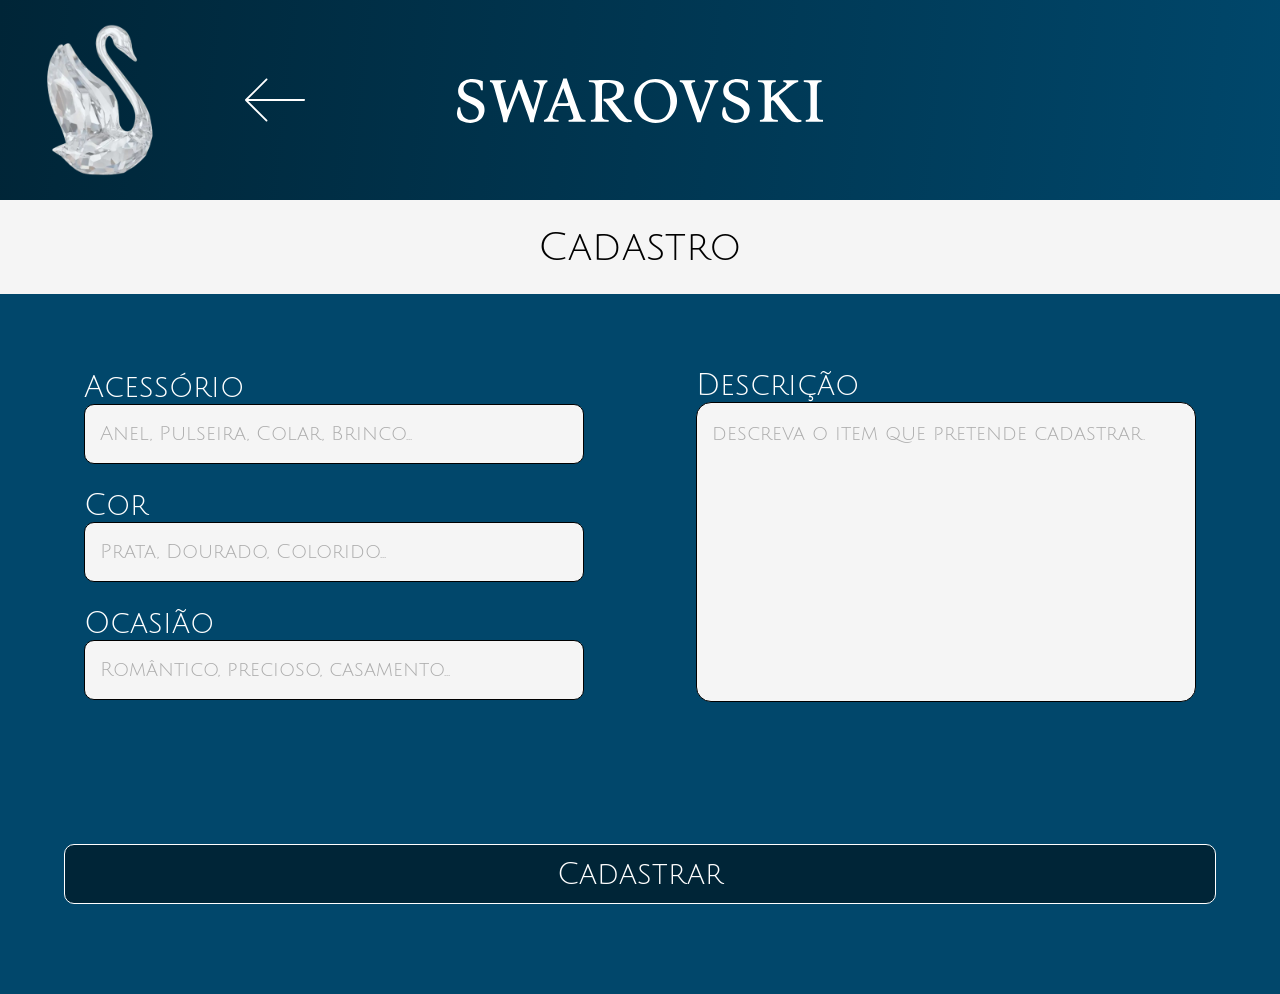
==== commit 8b854ca2: "correções da area de cadastro" ====
--- a/index.html
+++ b/index.html
@@ -23,7 +23,7 @@
 
             <div class="conteudo_cabeçalho">
 
-                <img src="./assets/cisne-removebg-preview.png" alt="cisne de cristal">
+                <img src="./assets/cisne-removebg-preview.png" alt="cisne de cristal, simbolo da Swarovski">
 
                 <svg class="seta" xmlns="http://www.w3.org/2000/svg"
                     viewBox="0 0 512 512"><!--! Font Awesome Pro 7.0.1 by @fontawesome - https://fontawesome.com License - https://fontawesome.com/license (Commercial License) Copyright 2025 Fonticons, Inc. -->
@@ -67,21 +67,22 @@
                     <label for="acessorio">Acessório</label>
                     <input type="text" name="" id="acessorio" placeholder="Anel, Pulseira, Colar, Brinco...">
 
-                    <label for="acessorio">Cor</label>
-                    <input type="text" name="" id="acessorio" placeholder="Prata, Dourado, Colorido...">
+                    <label for="cor">Cor</label>
+                    <input type="text" name="" id="cor" placeholder="Prata, Dourado, Colorido...">
 
-                    <label for="acessorio">Ocasião</label>
-                    <input type="text" name="" id="acessorio" placeholder="Romântico, precioso, casamento...">
+                    <label for="ocasião">Ocasião</label>
+                    <input type="text" name="" id="ocasião" placeholder="Romântico, precioso, casamento...">
                 </div>
 
                 <div class="coluna_cadastro2">
                     <label for="Descrição">Descrição</label>
                     <textarea name="" id="Descrição" placeholder="descreva o item que pretende cadastrar."></textarea>
+                </div>
 
-                </div>
             </div>
             <input type="button" value="Cadastrar">
         </section>
+
     </main>
 
 
--- a/style.css
+++ b/style.css
@@ -161,7 +161,7 @@
 
 input,
 textarea {
-    font-size: 25px;
+    font-size: 20px;
     background-color: #F5F5F5;
 }
 
@@ -215,15 +215,17 @@
 @media screen and (max-width: 1000px) {
 
     /* HEADER MEDIA */
-    .seta {
-        display: none;
-    }
 
     .titulo_cadastro {
         display: flex;
         align-items: center;
         justify-content: center;
     }
+
+    .seta {
+        display: none;
+    }
+
 
     .seta_cadastro {
         display: block;
@@ -232,17 +234,26 @@
         margin-right: 30px;
     }
 
+
+
     /* CADASTRO MEDIA */
+
+     label {
+        font-size: 20px;
+    }
+
     input[type="text"]::placeholder,
     textarea::placeholder {
         font-size: 15px;
     }
 
-    label {
-        font-size: 20px;
-    }
-
-}
+    input,
+    textarea {
+        font-size: 15px;
+    }
+}
+
+
 
 @media screen and (max-width:768px) {
 
@@ -261,7 +272,7 @@
 
     .seta_cadastro {
         width: 20px;
-        
+
     }
 
 
@@ -280,8 +291,6 @@
     .container_cadastro {
         display: flex;
         justify-content: center;
-
-
     }
 
     .coluna_cadastro1,
@@ -299,7 +308,6 @@
     }
 
     textarea {
-
         height: 200px;
 
     }
@@ -317,12 +325,12 @@
 
 
     }
-
 }
 
 @media screen and (max-width:500px) {
 
     /* HEADER MEDIA */
+
     header .logo {
         height: 20px;
     }
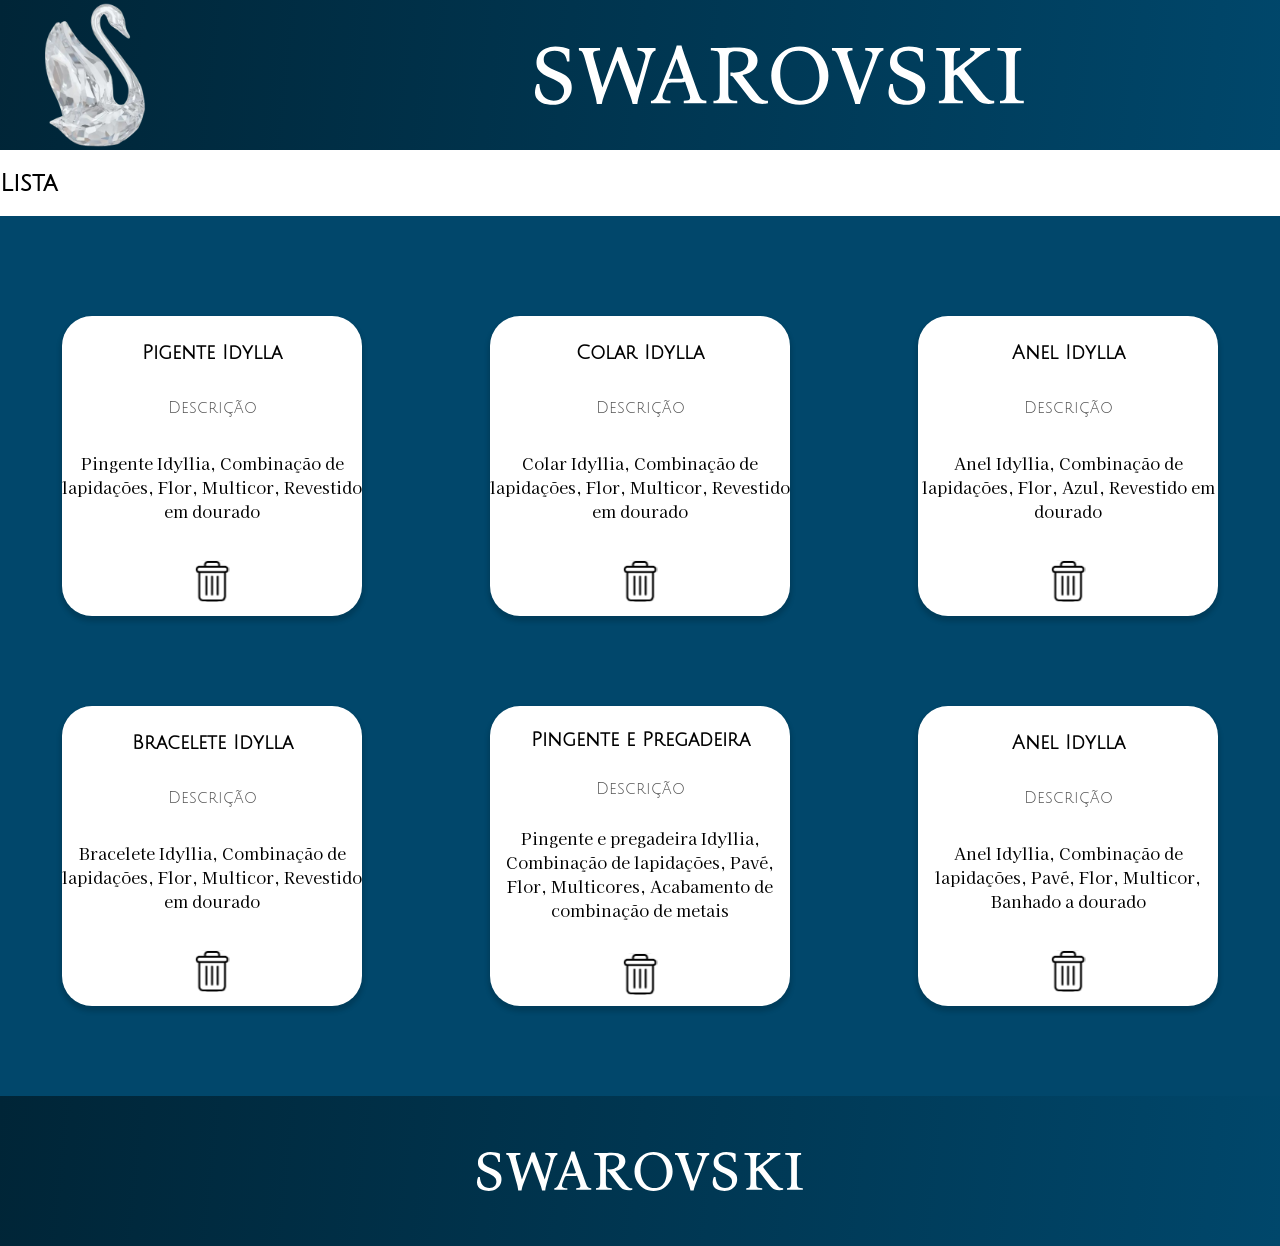
==== commit cb2bbe73: "tela de listagem finalizada" ====
--- a/index.html
+++ b/index.html
@@ -11,7 +11,9 @@
 
     <link rel="preconnect" href="https://fonts.googleapis.com">
     <link rel="preconnect" href="https://fonts.gstatic.com" crossorigin>
-    <link href="https://fonts.googleapis.com/css2?family=Julius+Sans+One&display=swap" rel="stylesheet">
+    <link href="https://fonts.googleapis.com/css2?family=Julius+Sans+One&family=Kaisei+Tokumin&display=swap"
+        rel="stylesheet">
+
 
 </head>
 
@@ -19,26 +21,20 @@
 
     <header>
 
-        <section class="container_cabeçalho">
+        <section class="container">
 
-            <div class="conteudo_cabeçalho">
+            <div class="conteudo">
 
-                <img src="./assets/cisne-removebg-preview.png" alt="cisne de cristal, simbolo da Swarovski">
+                <img src="./assets/cisne-removebg-preview.png" alt="cisne de cristal">
 
-                <svg class="seta" xmlns="http://www.w3.org/2000/svg"
-                    viewBox="0 0 512 512"><!--! Font Awesome Pro 7.0.1 by @fontawesome - https://fontawesome.com License - https://fontawesome.com/license (Commercial License) Copyright 2025 Fonticons, Inc. -->
-                    <path fill="currentColor"
-                        d="M2.3 250.3c-3.1 3.1-3.1 8.2 0 11.3l176 176c3.1 3.1 8.2 3.1 11.3 0s3.1-8.2 0-11.3L27.3 264 504 264c4.4 0 8-3.6 8-8s-3.6-8-8-8L27.3 248 189.7 85.7c3.1-3.1 3.1-8.2 0-11.3s-8.2-3.1-11.3 0l-176 176z" />
+                <svg class="logo" viewBox="0 0 595 73" fill="none" xmlns="http://www.w3.org/2000/svg">
+                    <path
+                        d="M21.5145 72.8055C19.4665 72.8055 17.2052 72.5922 14.7305 72.1655C12.2558 71.7388 9.90917 70.9708 7.6905 69.8615C5.47183 68.6668 3.63717 67.0882 2.1865 65.1255C0.735833 63.0775 0.0105 60.5175 0.0105 57.4455C0.0105 55.8242 0.223833 54.0748 0.6505 52.1975C1.07717 50.3202 1.63183 48.7842 2.3145 47.5895H5.2585C5.68517 54.2455 7.4345 59.2802 10.5065 62.6935C13.5785 66.0215 17.5892 67.6855 22.5385 67.6855C27.1465 67.6855 30.4318 66.4908 32.3945 64.1015C34.3572 61.7122 35.3385 59.0242 35.3385 56.0375C35.3385 52.9655 34.5278 50.4908 32.9065 48.6135C31.2852 46.6508 29.1945 45.0295 26.6345 43.7495C24.0745 42.3842 21.3865 41.1042 18.5705 39.9095C15.7545 38.7148 13.0665 37.3495 10.5065 35.8135C7.9465 34.2775 5.85583 32.3575 4.2345 30.0535C2.61317 27.7495 1.8025 24.8055 1.8025 21.2215C1.8025 17.2108 2.78383 13.7548 4.7465 10.8535C6.7945 7.95216 9.56783 5.7335 13.0665 4.19749C16.5652 2.57616 20.4478 1.7655 24.7145 1.7655C27.8718 1.7655 31.0292 2.10683 34.1865 2.7895C37.3438 3.47216 39.9038 4.28283 41.8665 5.2215V20.0695H38.9225C38.4105 16.0588 36.9598 12.8588 34.5705 10.4695C32.2665 8.08016 28.7252 6.8855 23.9465 6.8855C19.3385 6.8855 15.9678 7.9095 13.8345 9.9575C11.7012 11.9202 10.6345 14.3522 10.6345 17.2535C10.6345 20.0695 11.4452 22.3735 13.0665 24.1655C14.6878 25.8722 16.7785 27.3655 19.3385 28.6455C21.9838 29.8402 24.7572 31.0348 27.6585 32.2295C30.5598 33.3388 33.2905 34.7042 35.8505 36.3255C38.4958 37.8615 40.6292 39.8668 42.2505 42.3415C43.8718 44.7308 44.6825 47.8455 44.6825 51.6855C44.6825 55.4402 43.7865 58.9388 41.9945 62.1815C40.2878 65.3388 37.6852 67.8988 34.1865 69.8615C30.7732 71.8242 26.5492 72.8055 21.5145 72.8055ZM75.2425 71.9095C74.9012 69.6908 74.6025 67.8562 74.3465 66.4055C74.1758 64.8695 73.7492 62.9922 73.0665 60.7735L60.6505 16.4855C59.7972 13.4988 59.0292 11.3655 58.3465 10.0855C57.7492 8.72016 57.0665 7.82416 56.2985 7.3975C55.6158 6.97083 54.6772 6.71483 53.4825 6.62949L53.3545 3.68549H79.0825L79.2105 6.62949C76.3945 6.71483 74.3038 7.01349 72.9385 7.52549C71.6585 7.95216 70.9332 8.84816 70.7625 10.2135C70.6772 11.4935 71.0185 13.5842 71.7865 16.4855L81.8985 51.4295H82.1545L99.9465 2.66149H105.707C106.389 5.05083 107.115 7.35483 107.883 9.57349C108.736 11.7922 109.589 14.0962 110.443 16.4855L123.499 51.5575H123.755L133.867 16.4855C135.659 10.2562 132.587 6.97083 124.651 6.62949L124.523 3.68549H146.667L146.795 6.62949C143.808 6.97083 141.376 10.2562 139.499 16.4855L126.826 60.7735C126.229 62.9068 125.76 64.7415 125.419 66.2775C125.077 67.8135 124.779 69.6908 124.523 71.9095H118.763C118.251 69.6908 117.781 67.8562 117.354 66.4055C116.928 64.8695 116.288 62.9922 115.435 60.7735L100.459 19.3015H100.203L84.3305 60.7735C83.4772 63.1628 82.8372 65.0828 82.4105 66.5335C82.0692 67.8988 81.6852 69.6908 81.2585 71.9095H75.2425ZM198.285 58.0855C199.394 61.1575 200.375 63.3762 201.229 64.7415C202.167 66.0215 203.191 66.8322 204.301 67.1735C205.41 67.5148 206.818 67.7708 208.525 67.9415V70.8855H181.005V67.9415C183.479 67.7708 185.357 67.5148 186.637 67.1735C187.917 66.7468 188.599 65.8508 188.685 64.4855C188.855 63.1202 188.386 60.9868 187.277 58.0855L182.541 44.5175C182.114 44.9442 181.474 45.2428 180.621 45.4135C179.767 45.4988 178.871 45.5415 177.933 45.5415H166.029C164.237 45.5415 162.871 45.7548 161.933 46.1815C160.994 46.6082 160.226 47.6322 159.628 49.2535L156.173 58.0855C154.893 61.4988 154.807 63.9735 155.917 65.5095C157.111 66.9602 160.098 67.7708 164.877 67.9415V70.8855H141.069V67.9415C143.117 67.7708 144.866 66.9175 146.317 65.3815C147.767 63.8455 149.133 61.4135 150.413 58.0855L168.077 13.6695C168.93 11.5362 169.698 9.40283 170.381 7.2695C171.149 5.13616 171.831 2.96016 172.429 0.741493H178.189C178.786 2.96016 179.469 5.13616 180.237 7.2695C181.005 9.40283 181.73 11.5362 182.413 13.6695L198.285 58.0855ZM177.805 40.9335C179.085 40.9335 179.895 40.7202 180.237 40.2935C180.578 39.7815 180.45 38.8002 179.853 37.3495L172.557 16.6135H172.301L162.701 41.4455C163.127 41.1895 163.597 41.0615 164.109 41.0615C164.706 40.9762 165.346 40.9335 166.029 40.9335H177.805ZM276.912 71.6535C273.413 71.6535 270.554 71.1842 268.336 70.2455C266.117 69.3068 264.24 68.0695 262.704 66.5335C261.253 64.9975 259.845 63.3335 258.48 61.5415L242.479 40.6775C241.541 39.3975 240.73 38.5442 240.048 38.1175C239.45 37.6908 238.682 37.4348 237.744 37.3495V33.5095C242.949 33.9362 247.13 33.5522 250.288 32.3575C253.53 31.1628 255.877 29.4135 257.328 27.1095C258.778 24.7202 259.504 22.1175 259.504 19.3015C259.504 15.1202 258.181 12.1335 255.536 10.3415C252.89 8.5495 249.349 7.6535 244.912 7.6535C241.584 7.6535 239.109 8.1655 237.488 9.1895C235.952 10.1282 235.184 12.5602 235.184 16.4855V58.0855C235.184 60.9868 235.482 63.1202 236.08 64.4855C236.677 65.8508 237.744 66.7468 239.28 67.1735C240.901 67.6002 243.162 67.8562 246.064 67.9415V70.8855H217.135V67.9415C219.013 67.8562 220.506 67.6002 221.616 67.1735C222.725 66.7468 223.536 65.8508 224.048 64.4855C224.56 63.1202 224.816 60.9868 224.816 58.0855V16.4855C224.816 13.4988 224.517 11.3655 223.92 10.0855C223.322 8.72016 222.256 7.82416 220.72 7.3975C219.184 6.97083 216.922 6.71483 213.936 6.62949V3.68549H224.816C230.106 3.68549 234.288 3.60016 237.36 3.4295C240.432 3.17349 243.248 3.04549 245.808 3.04549C254.938 3.04549 261.381 4.53883 265.136 7.52549C268.89 10.5122 270.768 14.2668 270.768 18.7895C270.768 22.7148 269.317 26.2988 266.416 29.5415C263.6 32.7842 258.949 35.0882 252.464 36.4535V36.7095L268.464 57.7015C270.768 60.6882 272.645 62.9068 274.096 64.3575C275.632 65.8082 277.082 66.7895 278.448 67.3015C279.898 67.7282 281.562 67.9415 283.44 67.9415V70.8855C282.33 71.2268 281.221 71.4402 280.112 71.5255C279.002 71.6108 277.936 71.6535 276.912 71.6535ZM322.291 1.7655C329.373 1.7655 335.475 3.42949 340.595 6.75749C345.8 10.0855 349.811 14.4802 352.627 19.9415C355.528 25.3175 356.979 31.1202 356.979 37.3495C356.979 43.6642 355.485 49.5095 352.499 54.8855C349.597 60.2615 345.544 64.6135 340.339 67.9415C335.133 71.1842 329.032 72.8055 322.035 72.8055C315.037 72.8055 308.936 71.1415 303.731 67.8135C298.611 64.4855 294.6 60.1335 291.699 54.7575C288.883 49.2962 287.475 43.4508 287.475 37.2215C287.475 30.9068 288.925 25.0615 291.827 19.6855C294.728 14.3095 298.781 10.0002 303.987 6.75749C309.277 3.42949 315.379 1.7655 322.291 1.7655ZM323.827 67.6855C329.032 67.6855 333.256 66.4482 336.499 63.9735C339.741 61.4135 342.131 58.0428 343.667 53.8615C345.288 49.5948 346.099 44.9442 346.099 39.9095C346.099 33.8508 345.075 28.3468 343.027 23.3975C341.064 18.3628 338.205 14.3522 334.451 11.3655C330.696 8.37883 326.088 6.8855 320.627 6.8855C315.421 6.8855 311.155 8.1655 307.827 10.7255C304.584 13.2002 302.195 16.5282 300.659 20.7095C299.123 24.8908 298.355 29.5415 298.355 34.6615C298.355 40.7202 299.336 46.2668 301.299 51.3015C303.347 56.2508 306.248 60.2188 310.003 63.2055C313.843 66.1922 318.451 67.6855 323.827 67.6855ZM389.604 71.9095C389.092 69.6908 388.58 67.8135 388.068 66.2775C387.556 64.7415 386.958 62.9068 386.276 60.7735L370.148 16.4855C369.124 13.4135 368.185 11.2375 367.332 9.9575C366.478 8.59216 365.582 7.73883 364.644 7.3975C363.79 6.97083 362.681 6.71483 361.316 6.62949V3.68549H386.276V6.62949C384.057 6.71483 382.436 7.01349 381.412 7.52549C380.473 7.95216 380.046 8.84816 380.132 10.2135C380.217 11.4935 380.729 13.5842 381.668 16.4855L394.979 54.7575H395.236L409.572 16.4855C410.852 13.2428 410.937 10.8535 409.828 9.31749C408.718 7.69616 406.03 6.80016 401.764 6.62949V3.68549H423.908V6.62949C422.286 6.80016 420.793 7.6535 419.428 9.1895C418.148 10.6402 416.868 13.0722 415.588 16.4855L398.692 60.7735C397.838 62.9922 397.198 64.8695 396.772 66.4055C396.345 67.8562 395.876 69.6908 395.364 71.9095H389.604ZM451.64 72.8055C449.592 72.8055 447.33 72.5922 444.856 72.1655C442.381 71.7388 440.034 70.9708 437.816 69.8615C435.597 68.6668 433.762 67.0882 432.312 65.1255C430.861 63.0775 430.135 60.5175 430.135 57.4455C430.135 55.8242 430.349 54.0748 430.776 52.1975C431.202 50.3202 431.757 48.7842 432.44 47.5895H435.384C435.81 54.2455 437.56 59.2802 440.632 62.6935C443.704 66.0215 447.714 67.6855 452.664 67.6855C457.272 67.6855 460.557 66.4908 462.52 64.1015C464.482 61.7122 465.464 59.0242 465.464 56.0375C465.464 52.9655 464.653 50.4908 463.032 48.6135C461.41 46.6508 459.32 45.0295 456.76 43.7495C454.2 42.3842 451.512 41.1042 448.696 39.9095C445.88 38.7148 443.192 37.3495 440.632 35.8135C438.072 34.2775 435.981 32.3575 434.36 30.0535C432.738 27.7495 431.928 24.8055 431.928 21.2215C431.928 17.2108 432.909 13.7548 434.872 10.8535C436.92 7.95216 439.693 5.7335 443.192 4.19749C446.69 2.57616 450.573 1.7655 454.84 1.7655C457.997 1.7655 461.154 2.10683 464.312 2.7895C467.469 3.47216 470.029 4.28283 471.992 5.2215V20.0695H469.048C468.536 16.0588 467.085 12.8588 464.696 10.4695C462.392 8.08016 458.85 6.8855 454.072 6.8855C449.464 6.8855 446.093 7.9095 443.96 9.9575C441.826 11.9202 440.76 14.3522 440.76 17.2535C440.76 20.0695 441.57 22.3735 443.192 24.1655C444.813 25.8722 446.904 27.3655 449.464 28.6455C452.109 29.8402 454.882 31.0348 457.784 32.2295C460.685 33.3388 463.416 34.7042 465.976 36.3255C468.621 37.8615 470.754 39.8668 472.376 42.3415C473.997 44.7308 474.808 47.8455 474.808 51.6855C474.808 55.4402 473.912 58.9388 472.12 62.1815C470.413 65.3388 467.81 67.8988 464.312 69.8615C460.898 71.8242 456.674 72.8055 451.64 72.8055ZM543.866 57.7015C546.084 60.5175 547.919 62.6935 549.37 64.2295C550.906 65.6802 552.356 66.6615 553.722 67.1735C555.172 67.6855 556.836 67.9415 558.714 67.9415V70.8855C556.58 71.3975 554.319 71.6535 551.93 71.6535C548.602 71.6535 545.828 71.2268 543.61 70.3735C541.476 69.4348 539.599 68.1975 537.978 66.6615C536.442 65.1255 534.948 63.4188 533.498 61.5415L516.602 39.7815C514.724 37.3922 513.231 36.1975 512.122 36.1975C511.439 36.1975 510.799 36.4535 510.202 36.9655C509.69 37.3922 509.434 38.3735 509.434 39.9095L509.562 58.0855C509.562 60.9868 509.818 63.1202 510.33 64.4855C510.927 65.8508 512.036 66.7468 513.658 67.1735C515.279 67.6002 517.583 67.8562 520.569 67.9415V70.8855H491.385V67.9415C493.263 67.8562 494.756 67.6002 495.866 67.1735C496.975 66.7468 497.786 65.8508 498.298 64.4855C498.81 63.1202 499.066 60.9868 499.066 58.0855V16.4855C499.066 13.4988 498.767 11.3655 498.17 10.0855C497.572 8.72016 496.506 7.82416 494.97 7.3975C493.434 6.97083 491.172 6.71483 488.186 6.62949V3.68549H517.114V6.62949C515.236 6.71483 513.743 6.97083 512.634 7.3975C511.524 7.82416 510.714 8.72016 510.202 10.0855C509.69 11.3655 509.434 13.4988 509.434 16.4855V31.4615H509.69L530.042 15.5895C532.175 13.8828 533.498 12.6028 534.01 11.7495C534.607 10.8962 534.906 10.1282 534.906 9.4455C534.906 8.59216 534.479 7.95216 533.626 7.52549C532.772 7.01349 531.364 6.71483 529.402 6.62949V3.68549H553.594V6.62949C551.716 6.80016 549.796 7.44016 547.834 8.5495C545.956 9.65883 543.652 11.2802 540.922 13.4135L523.514 27.3655C522.148 28.3895 522.148 29.7975 523.514 31.5895L543.866 57.7015ZM583.821 58.0855C583.821 60.9868 584.119 63.1202 584.717 64.4855C585.314 65.8508 586.381 66.7468 587.917 67.1735C589.538 67.6002 591.799 67.8562 594.701 67.9415V70.8855H565.773V67.9415C567.65 67.8562 569.143 67.6002 570.253 67.1735C571.362 66.7468 572.173 65.8508 572.685 64.4855C573.197 63.1202 573.453 60.9868 573.453 58.0855V16.4855C573.453 13.4988 573.154 11.3655 572.557 10.0855C571.959 8.72016 570.893 7.82416 569.357 7.3975C567.821 6.97083 565.559 6.71483 562.573 6.62949V3.68549H591.501V6.62949C589.623 6.71483 588.13 6.97083 587.021 7.3975C585.911 7.82416 585.101 8.72016 584.589 10.0855C584.077 11.3655 583.821 13.4988 583.821 16.4855V58.0855Z"
+                        fill="white" />
+                </svg>
 
-
-                </svg>
             </div>
 
-            <svg class="logo" viewBox="0 0 595 73" fill="none" xmlns="http://www.w3.org/2000/svg">
-                <path
-                    d="M21.5145 72.8055C19.4665 72.8055 17.2052 72.5922 14.7305 72.1655C12.2558 71.7388 9.90917 70.9708 7.6905 69.8615C5.47183 68.6668 3.63717 67.0882 2.1865 65.1255C0.735833 63.0775 0.0105 60.5175 0.0105 57.4455C0.0105 55.8242 0.223833 54.0748 0.6505 52.1975C1.07717 50.3202 1.63183 48.7842 2.3145 47.5895H5.2585C5.68517 54.2455 7.4345 59.2802 10.5065 62.6935C13.5785 66.0215 17.5892 67.6855 22.5385 67.6855C27.1465 67.6855 30.4318 66.4908 32.3945 64.1015C34.3572 61.7122 35.3385 59.0242 35.3385 56.0375C35.3385 52.9655 34.5278 50.4908 32.9065 48.6135C31.2852 46.6508 29.1945 45.0295 26.6345 43.7495C24.0745 42.3842 21.3865 41.1042 18.5705 39.9095C15.7545 38.7148 13.0665 37.3495 10.5065 35.8135C7.9465 34.2775 5.85583 32.3575 4.2345 30.0535C2.61317 27.7495 1.8025 24.8055 1.8025 21.2215C1.8025 17.2108 2.78383 13.7548 4.7465 10.8535C6.7945 7.95216 9.56783 5.7335 13.0665 4.19749C16.5652 2.57616 20.4478 1.7655 24.7145 1.7655C27.8718 1.7655 31.0292 2.10683 34.1865 2.7895C37.3438 3.47216 39.9038 4.28283 41.8665 5.2215V20.0695H38.9225C38.4105 16.0588 36.9598 12.8588 34.5705 10.4695C32.2665 8.08016 28.7252 6.8855 23.9465 6.8855C19.3385 6.8855 15.9678 7.9095 13.8345 9.9575C11.7012 11.9202 10.6345 14.3522 10.6345 17.2535C10.6345 20.0695 11.4452 22.3735 13.0665 24.1655C14.6878 25.8722 16.7785 27.3655 19.3385 28.6455C21.9838 29.8402 24.7572 31.0348 27.6585 32.2295C30.5598 33.3388 33.2905 34.7042 35.8505 36.3255C38.4958 37.8615 40.6292 39.8668 42.2505 42.3415C43.8718 44.7308 44.6825 47.8455 44.6825 51.6855C44.6825 55.4402 43.7865 58.9388 41.9945 62.1815C40.2878 65.3388 37.6852 67.8988 34.1865 69.8615C30.7732 71.8242 26.5492 72.8055 21.5145 72.8055ZM75.2425 71.9095C74.9012 69.6908 74.6025 67.8562 74.3465 66.4055C74.1758 64.8695 73.7492 62.9922 73.0665 60.7735L60.6505 16.4855C59.7972 13.4988 59.0292 11.3655 58.3465 10.0855C57.7492 8.72016 57.0665 7.82416 56.2985 7.3975C55.6158 6.97083 54.6772 6.71483 53.4825 6.62949L53.3545 3.68549H79.0825L79.2105 6.62949C76.3945 6.71483 74.3038 7.01349 72.9385 7.52549C71.6585 7.95216 70.9332 8.84816 70.7625 10.2135C70.6772 11.4935 71.0185 13.5842 71.7865 16.4855L81.8985 51.4295H82.1545L99.9465 2.66149H105.707C106.389 5.05083 107.115 7.35483 107.883 9.57349C108.736 11.7922 109.589 14.0962 110.443 16.4855L123.499 51.5575H123.755L133.867 16.4855C135.659 10.2562 132.587 6.97083 124.651 6.62949L124.523 3.68549H146.667L146.795 6.62949C143.808 6.97083 141.376 10.2562 139.499 16.4855L126.826 60.7735C126.229 62.9068 125.76 64.7415 125.419 66.2775C125.077 67.8135 124.779 69.6908 124.523 71.9095H118.763C118.251 69.6908 117.781 67.8562 117.354 66.4055C116.928 64.8695 116.288 62.9922 115.435 60.7735L100.459 19.3015H100.203L84.3305 60.7735C83.4772 63.1628 82.8372 65.0828 82.4105 66.5335C82.0692 67.8988 81.6852 69.6908 81.2585 71.9095H75.2425ZM198.285 58.0855C199.394 61.1575 200.375 63.3762 201.229 64.7415C202.167 66.0215 203.191 66.8322 204.301 67.1735C205.41 67.5148 206.818 67.7708 208.525 67.9415V70.8855H181.005V67.9415C183.479 67.7708 185.357 67.5148 186.637 67.1735C187.917 66.7468 188.599 65.8508 188.685 64.4855C188.855 63.1202 188.386 60.9868 187.277 58.0855L182.541 44.5175C182.114 44.9442 181.474 45.2428 180.621 45.4135C179.767 45.4988 178.871 45.5415 177.933 45.5415H166.029C164.237 45.5415 162.871 45.7548 161.933 46.1815C160.994 46.6082 160.226 47.6322 159.628 49.2535L156.173 58.0855C154.893 61.4988 154.807 63.9735 155.917 65.5095C157.111 66.9602 160.098 67.7708 164.877 67.9415V70.8855H141.069V67.9415C143.117 67.7708 144.866 66.9175 146.317 65.3815C147.767 63.8455 149.133 61.4135 150.413 58.0855L168.077 13.6695C168.93 11.5362 169.698 9.40283 170.381 7.2695C171.149 5.13616 171.831 2.96016 172.429 0.741493H178.189C178.786 2.96016 179.469 5.13616 180.237 7.2695C181.005 9.40283 181.73 11.5362 182.413 13.6695L198.285 58.0855ZM177.805 40.9335C179.085 40.9335 179.895 40.7202 180.237 40.2935C180.578 39.7815 180.45 38.8002 179.853 37.3495L172.557 16.6135H172.301L162.701 41.4455C163.127 41.1895 163.597 41.0615 164.109 41.0615C164.706 40.9762 165.346 40.9335 166.029 40.9335H177.805ZM276.912 71.6535C273.413 71.6535 270.554 71.1842 268.336 70.2455C266.117 69.3068 264.24 68.0695 262.704 66.5335C261.253 64.9975 259.845 63.3335 258.48 61.5415L242.479 40.6775C241.541 39.3975 240.73 38.5442 240.048 38.1175C239.45 37.6908 238.682 37.4348 237.744 37.3495V33.5095C242.949 33.9362 247.13 33.5522 250.288 32.3575C253.53 31.1628 255.877 29.4135 257.328 27.1095C258.778 24.7202 259.504 22.1175 259.504 19.3015C259.504 15.1202 258.181 12.1335 255.536 10.3415C252.89 8.5495 249.349 7.6535 244.912 7.6535C241.584 7.6535 239.109 8.1655 237.488 9.1895C235.952 10.1282 235.184 12.5602 235.184 16.4855V58.0855C235.184 60.9868 235.482 63.1202 236.08 64.4855C236.677 65.8508 237.744 66.7468 239.28 67.1735C240.901 67.6002 243.162 67.8562 246.064 67.9415V70.8855H217.135V67.9415C219.013 67.8562 220.506 67.6002 221.616 67.1735C222.725 66.7468 223.536 65.8508 224.048 64.4855C224.56 63.1202 224.816 60.9868 224.816 58.0855V16.4855C224.816 13.4988 224.517 11.3655 223.92 10.0855C223.322 8.72016 222.256 7.82416 220.72 7.3975C219.184 6.97083 216.922 6.71483 213.936 6.62949V3.68549H224.816C230.106 3.68549 234.288 3.60016 237.36 3.4295C240.432 3.17349 243.248 3.04549 245.808 3.04549C254.938 3.04549 261.381 4.53883 265.136 7.52549C268.89 10.5122 270.768 14.2668 270.768 18.7895C270.768 22.7148 269.317 26.2988 266.416 29.5415C263.6 32.7842 258.949 35.0882 252.464 36.4535V36.7095L268.464 57.7015C270.768 60.6882 272.645 62.9068 274.096 64.3575C275.632 65.8082 277.082 66.7895 278.448 67.3015C279.898 67.7282 281.562 67.9415 283.44 67.9415V70.8855C282.33 71.2268 281.221 71.4402 280.112 71.5255C279.002 71.6108 277.936 71.6535 276.912 71.6535ZM322.291 1.7655C329.373 1.7655 335.475 3.42949 340.595 6.75749C345.8 10.0855 349.811 14.4802 352.627 19.9415C355.528 25.3175 356.979 31.1202 356.979 37.3495C356.979 43.6642 355.485 49.5095 352.499 54.8855C349.597 60.2615 345.544 64.6135 340.339 67.9415C335.133 71.1842 329.032 72.8055 322.035 72.8055C315.037 72.8055 308.936 71.1415 303.731 67.8135C298.611 64.4855 294.6 60.1335 291.699 54.7575C288.883 49.2962 287.475 43.4508 287.475 37.2215C287.475 30.9068 288.925 25.0615 291.827 19.6855C294.728 14.3095 298.781 10.0002 303.987 6.75749C309.277 3.42949 315.379 1.7655 322.291 1.7655ZM323.827 67.6855C329.032 67.6855 333.256 66.4482 336.499 63.9735C339.741 61.4135 342.131 58.0428 343.667 53.8615C345.288 49.5948 346.099 44.9442 346.099 39.9095C346.099 33.8508 345.075 28.3468 343.027 23.3975C341.064 18.3628 338.205 14.3522 334.451 11.3655C330.696 8.37883 326.088 6.8855 320.627 6.8855C315.421 6.8855 311.155 8.1655 307.827 10.7255C304.584 13.2002 302.195 16.5282 300.659 20.7095C299.123 24.8908 298.355 29.5415 298.355 34.6615C298.355 40.7202 299.336 46.2668 301.299 51.3015C303.347 56.2508 306.248 60.2188 310.003 63.2055C313.843 66.1922 318.451 67.6855 323.827 67.6855ZM389.604 71.9095C389.092 69.6908 388.58 67.8135 388.068 66.2775C387.556 64.7415 386.958 62.9068 386.276 60.7735L370.148 16.4855C369.124 13.4135 368.185 11.2375 367.332 9.9575C366.478 8.59216 365.582 7.73883 364.644 7.3975C363.79 6.97083 362.681 6.71483 361.316 6.62949V3.68549H386.276V6.62949C384.057 6.71483 382.436 7.01349 381.412 7.52549C380.473 7.95216 380.046 8.84816 380.132 10.2135C380.217 11.4935 380.729 13.5842 381.668 16.4855L394.979 54.7575H395.236L409.572 16.4855C410.852 13.2428 410.937 10.8535 409.828 9.31749C408.718 7.69616 406.03 6.80016 401.764 6.62949V3.68549H423.908V6.62949C422.286 6.80016 420.793 7.6535 419.428 9.1895C418.148 10.6402 416.868 13.0722 415.588 16.4855L398.692 60.7735C397.838 62.9922 397.198 64.8695 396.772 66.4055C396.345 67.8562 395.876 69.6908 395.364 71.9095H389.604ZM451.64 72.8055C449.592 72.8055 447.33 72.5922 444.856 72.1655C442.381 71.7388 440.034 70.9708 437.816 69.8615C435.597 68.6668 433.762 67.0882 432.312 65.1255C430.861 63.0775 430.135 60.5175 430.135 57.4455C430.135 55.8242 430.349 54.0748 430.776 52.1975C431.202 50.3202 431.757 48.7842 432.44 47.5895H435.384C435.81 54.2455 437.56 59.2802 440.632 62.6935C443.704 66.0215 447.714 67.6855 452.664 67.6855C457.272 67.6855 460.557 66.4908 462.52 64.1015C464.482 61.7122 465.464 59.0242 465.464 56.0375C465.464 52.9655 464.653 50.4908 463.032 48.6135C461.41 46.6508 459.32 45.0295 456.76 43.7495C454.2 42.3842 451.512 41.1042 448.696 39.9095C445.88 38.7148 443.192 37.3495 440.632 35.8135C438.072 34.2775 435.981 32.3575 434.36 30.0535C432.738 27.7495 431.928 24.8055 431.928 21.2215C431.928 17.2108 432.909 13.7548 434.872 10.8535C436.92 7.95216 439.693 5.7335 443.192 4.19749C446.69 2.57616 450.573 1.7655 454.84 1.7655C457.997 1.7655 461.154 2.10683 464.312 2.7895C467.469 3.47216 470.029 4.28283 471.992 5.2215V20.0695H469.048C468.536 16.0588 467.085 12.8588 464.696 10.4695C462.392 8.08016 458.85 6.8855 454.072 6.8855C449.464 6.8855 446.093 7.9095 443.96 9.9575C441.826 11.9202 440.76 14.3522 440.76 17.2535C440.76 20.0695 441.57 22.3735 443.192 24.1655C444.813 25.8722 446.904 27.3655 449.464 28.6455C452.109 29.8402 454.882 31.0348 457.784 32.2295C460.685 33.3388 463.416 34.7042 465.976 36.3255C468.621 37.8615 470.754 39.8668 472.376 42.3415C473.997 44.7308 474.808 47.8455 474.808 51.6855C474.808 55.4402 473.912 58.9388 472.12 62.1815C470.413 65.3388 467.81 67.8988 464.312 69.8615C460.898 71.8242 456.674 72.8055 451.64 72.8055ZM543.866 57.7015C546.084 60.5175 547.919 62.6935 549.37 64.2295C550.906 65.6802 552.356 66.6615 553.722 67.1735C555.172 67.6855 556.836 67.9415 558.714 67.9415V70.8855C556.58 71.3975 554.319 71.6535 551.93 71.6535C548.602 71.6535 545.828 71.2268 543.61 70.3735C541.476 69.4348 539.599 68.1975 537.978 66.6615C536.442 65.1255 534.948 63.4188 533.498 61.5415L516.602 39.7815C514.724 37.3922 513.231 36.1975 512.122 36.1975C511.439 36.1975 510.799 36.4535 510.202 36.9655C509.69 37.3922 509.434 38.3735 509.434 39.9095L509.562 58.0855C509.562 60.9868 509.818 63.1202 510.33 64.4855C510.927 65.8508 512.036 66.7468 513.658 67.1735C515.279 67.6002 517.583 67.8562 520.569 67.9415V70.8855H491.385V67.9415C493.263 67.8562 494.756 67.6002 495.866 67.1735C496.975 66.7468 497.786 65.8508 498.298 64.4855C498.81 63.1202 499.066 60.9868 499.066 58.0855V16.4855C499.066 13.4988 498.767 11.3655 498.17 10.0855C497.572 8.72016 496.506 7.82416 494.97 7.3975C493.434 6.97083 491.172 6.71483 488.186 6.62949V3.68549H517.114V6.62949C515.236 6.71483 513.743 6.97083 512.634 7.3975C511.524 7.82416 510.714 8.72016 510.202 10.0855C509.69 11.3655 509.434 13.4988 509.434 16.4855V31.4615H509.69L530.042 15.5895C532.175 13.8828 533.498 12.6028 534.01 11.7495C534.607 10.8962 534.906 10.1282 534.906 9.4455C534.906 8.59216 534.479 7.95216 533.626 7.52549C532.772 7.01349 531.364 6.71483 529.402 6.62949V3.68549H553.594V6.62949C551.716 6.80016 549.796 7.44016 547.834 8.5495C545.956 9.65883 543.652 11.2802 540.922 13.4135L523.514 27.3655C522.148 28.3895 522.148 29.7975 523.514 31.5895L543.866 57.7015ZM583.821 58.0855C583.821 60.9868 584.119 63.1202 584.717 64.4855C585.314 65.8508 586.381 66.7468 587.917 67.1735C589.538 67.6002 591.799 67.8562 594.701 67.9415V70.8855H565.773V67.9415C567.65 67.8562 569.143 67.6002 570.253 67.1735C571.362 66.7468 572.173 65.8508 572.685 64.4855C573.197 63.1202 573.453 60.9868 573.453 58.0855V16.4855C573.453 13.4988 573.154 11.3655 572.557 10.0855C571.959 8.72016 570.893 7.82416 569.357 7.3975C567.821 6.97083 565.559 6.71483 562.573 6.62949V3.68549H591.501V6.62949C589.623 6.71483 588.13 6.97083 587.021 7.3975C585.911 7.82416 585.101 8.72016 584.589 10.0855C584.077 11.3655 583.821 13.4988 583.821 16.4855V58.0855Z"
-                    fill="white" />
-            </svg>
 
         </section>
 
@@ -46,46 +42,140 @@
     </header>
 
     <main>
-        <h1 class="acessivel">tela de cadastro e listagem de produtos</h1>
+        <h2>Lista</h2>
 
+        <section class="container_lista">
+            
+            <section class="cards">
+                <div class="card">
+                    <h3>Pigente Idylla</h3>
+                    <div class="descrição">
+                        Descrição
+                    </div>
+                    <p>Pingente Idyllia, Combinação de lapidações, Flor, Multicor, Revestido em dourado</p>
+                    <svg width="35" height="50" viewBox="0 0 42 50" fill="none" xmlns="http://www.w3.org/2000/svg"
+                        xmlns:xlink="http://www.w3.org/1999/xlink">
+                        <rect x="0.790283" y="0.93927" width="40.3053" height="48.6443" fill="url(#pattern0_162_54)" />
+                        <defs>
+                            <pattern id="pattern0_162_54" patternContentUnits="objectBoundingBox" width="1" height="1">
+                                <use xlink:href="#image0_162_54" transform="scale(0.00235722 0.00195312)" />
+                            </pattern>
+                            <image id="image0_162_54" width="512" height="512" preserveAspectRatio="none"
+                                xlink:href="[data-uri]" />
+                        </defs>
+                    </svg>
 
-        <div class="titulo_cadastro">
-            <svg class="seta_cadastro" xmlns="http://www.w3.org/2000/svg"
-                viewBox="0 0 512 512"><!--! Font Awesome Pro 7.0.1 by @fontawesome - https://fontawesome.com License - https://fontawesome.com/license (Commercial License) Copyright 2025 Fonticons, Inc. -->
-                <path fill="currentColor"
-                    d="M2.3 250.3c-3.1 3.1-3.1 8.2 0 11.3l176 176c3.1 3.1 8.2 3.1 11.3 0s3.1-8.2 0-11.3L27.3 264 504 264c4.4 0 8-3.6 8-8s-3.6-8-8-8L27.3 248 189.7 85.7c3.1-3.1 3.1-8.2 0-11.3s-8.2-3.1-11.3 0l-176 176z" />
-            </svg>
-
-            <h2>Cadastro</h2>
-        </div>
-
-        <section class="container_cadastro">
-
-            <div class="box_cadastro">
-
-                <div class="coluna_cadastro1">
-                    <label for="acessorio">Acessório</label>
-                    <input type="text" name="" id="acessorio" placeholder="Anel, Pulseira, Colar, Brinco...">
-
-                    <label for="cor">Cor</label>
-                    <input type="text" name="" id="cor" placeholder="Prata, Dourado, Colorido...">
-
-                    <label for="ocasião">Ocasião</label>
-                    <input type="text" name="" id="ocasião" placeholder="Romântico, precioso, casamento...">
                 </div>
 
-                <div class="coluna_cadastro2">
-                    <label for="Descrição">Descrição</label>
-                    <textarea name="" id="Descrição" placeholder="descreva o item que pretende cadastrar."></textarea>
+                <div class="card">
+                    <h3>Colar Idylla</h3>
+                    <div class="descrição">
+                        Descrição
+                    </div>
+                    <p>Colar Idyllia, Combinação de lapidações, Flor, Multicor, Revestido em dourado</p>
+                    <svg width="35" height="50" viewBox="0 0 42 50" fill="none" xmlns="http://www.w3.org/2000/svg"
+                        xmlns:xlink="http://www.w3.org/1999/xlink">
+                        <rect x="0.790283" y="0.93927" width="40.3053" height="48.6443" fill="url(#pattern0_162_54)" />
+                        <defs>
+                            <pattern id="pattern0_162_54" patternContentUnits="objectBoundingBox" width="1" height="1">
+                                <use xlink:href="#image0_162_54" transform="scale(0.00235722 0.00195312)" />
+                            </pattern>
+                            <image id="image0_162_54" width="512" height="512" preserveAspectRatio="none"
+                                xlink:href="[data-uri]" />
+                        </defs>
+                    </svg>
                 </div>
 
-            </div>
-            <input type="button" value="Cadastrar">
+                <div class="card">
+                    <h3>Anel Idylla</h3>
+                    <div class="descrição">
+                        Descrição
+                    </div>
+                    <p>Anel Idyllia, Combinação de lapidações, Flor, Azul, Revestido em dourado</p>
+                    <svg width="35" height="50" viewBox="0 0 42 50" fill="none" xmlns="http://www.w3.org/2000/svg"
+                        xmlns:xlink="http://www.w3.org/1999/xlink">
+                        <rect x="0.790283" y="0.93927" width="40.3053" height="48.6443" fill="url(#pattern0_162_54)" />
+                        <defs>
+                            <pattern id="pattern0_162_54" patternContentUnits="objectBoundingBox" width="1" height="1">
+                                <use xlink:href="#image0_162_54" transform="scale(0.00235722 0.00195312)" />
+                            </pattern>
+                            <image id="image0_162_54" width="512" height="512" preserveAspectRatio="none"
+                                xlink:href="[data-uri]" />
+                        </defs>
+                    </svg>
+                </div>
+
+                <div class="card">
+                    <h3>Bracelete Idylla</h3>
+                    <div class="descrição">
+                        Descrição
+                    </div>
+                    <p>Bracelete Idyllia, Combinação de lapidações, Flor, Multicor, Revestido em dourado</p>
+                    <svg width="35" height="50" viewBox="0 0 42 50" fill="none" xmlns="http://www.w3.org/2000/svg"
+                        xmlns:xlink="http://www.w3.org/1999/xlink">
+                        <rect x="0.790283" y="0.93927" width="40.3053" height="48.6443" fill="url(#pattern0_162_54)" />
+                        <defs>
+                            <pattern id="pattern0_162_54" patternContentUnits="objectBoundingBox" width="1" height="1">
+                                <use xlink:href="#image0_162_54" transform="scale(0.00235722 0.00195312)" />
+                            </pattern>
+                            <image id="image0_162_54" width="512" height="512" preserveAspectRatio="none"
+                                xlink:href="[data-uri]" />
+                        </defs>
+                    </svg>
+                </div>
+
+                <div class="card">
+                    <h3>Pingente e Pregadeira</h3>
+                    <div class="descrição">
+                        Descrição
+                    </div>
+                    <p>Pingente e pregadeira Idyllia, Combinação de lapidações, Pavé, Flor, Multicores, Acabamento de
+                        combinação de metais</p>
+                    <svg width="35" height="50" viewBox="0 0 42 50" fill="none" xmlns="http://www.w3.org/2000/svg"
+                        xmlns:xlink="http://www.w3.org/1999/xlink">
+                        <rect x="0.790283" y="0.93927" width="40.3053" height="48.6443" fill="url(#pattern0_162_54)" />
+                        <defs>
+                            <pattern id="pattern0_162_54" patternContentUnits="objectBoundingBox" width="1" height="1">
+                                <use xlink:href="#image0_162_54" transform="scale(0.00235722 0.00195312)" />
+                            </pattern>
+                            <image id="image0_162_54" width="512" height="512" preserveAspectRatio="none"
+                                xlink:href="[data-uri]" />
+                        </defs>
+                    </svg>
+                </div>
+
+                <div class="card">
+                    <h3>Anel Idylla</h3>
+                    <div class="descrição">
+                        Descrição
+                    </div>
+                    <p>Anel Idyllia, Combinação de lapidações, Pavé, Flor, Multicor, Banhado a dourado</p>
+                    <svg width="35" height="50" viewBox="0 0 42 50" fill="none" xmlns="http://www.w3.org/2000/svg"
+                        xmlns:xlink="http://www.w3.org/1999/xlink">
+                        <rect x="0.790283" y="0.93927" width="40.3053" height="48.6443" fill="url(#pattern0_162_54)" />
+                        <defs>
+                            <pattern id="pattern0_162_54" patternContentUnits="objectBoundingBox" width="1" height="1">
+                                <use xlink:href="#image0_162_54" transform="scale(0.00235722 0.00195312)" />
+                            </pattern>
+                            <image id="image0_162_54" width="512" height="512" preserveAspectRatio="none"
+                                xlink:href="[data-uri]" />
+                        </defs>
+                    </svg>
+                </div>
+                
+            </section>
+
         </section>
 
     </main>
 
-
+    <footer>
+        <svg class="logo" viewBox="0 0 595 73" fill="none" xmlns="http://www.w3.org/2000/svg">
+            <path
+                d="M21.5145 72.8055C19.4665 72.8055 17.2052 72.5922 14.7305 72.1655C12.2558 71.7388 9.90917 70.9708 7.6905 69.8615C5.47183 68.6668 3.63717 67.0882 2.1865 65.1255C0.735833 63.0775 0.0105 60.5175 0.0105 57.4455C0.0105 55.8242 0.223833 54.0748 0.6505 52.1975C1.07717 50.3202 1.63183 48.7842 2.3145 47.5895H5.2585C5.68517 54.2455 7.4345 59.2802 10.5065 62.6935C13.5785 66.0215 17.5892 67.6855 22.5385 67.6855C27.1465 67.6855 30.4318 66.4908 32.3945 64.1015C34.3572 61.7122 35.3385 59.0242 35.3385 56.0375C35.3385 52.9655 34.5278 50.4908 32.9065 48.6135C31.2852 46.6508 29.1945 45.0295 26.6345 43.7495C24.0745 42.3842 21.3865 41.1042 18.5705 39.9095C15.7545 38.7148 13.0665 37.3495 10.5065 35.8135C7.9465 34.2775 5.85583 32.3575 4.2345 30.0535C2.61317 27.7495 1.8025 24.8055 1.8025 21.2215C1.8025 17.2108 2.78383 13.7548 4.7465 10.8535C6.7945 7.95216 9.56783 5.7335 13.0665 4.19749C16.5652 2.57616 20.4478 1.7655 24.7145 1.7655C27.8718 1.7655 31.0292 2.10683 34.1865 2.7895C37.3438 3.47216 39.9038 4.28283 41.8665 5.2215V20.0695H38.9225C38.4105 16.0588 36.9598 12.8588 34.5705 10.4695C32.2665 8.08016 28.7252 6.8855 23.9465 6.8855C19.3385 6.8855 15.9678 7.9095 13.8345 9.9575C11.7012 11.9202 10.6345 14.3522 10.6345 17.2535C10.6345 20.0695 11.4452 22.3735 13.0665 24.1655C14.6878 25.8722 16.7785 27.3655 19.3385 28.6455C21.9838 29.8402 24.7572 31.0348 27.6585 32.2295C30.5598 33.3388 33.2905 34.7042 35.8505 36.3255C38.4958 37.8615 40.6292 39.8668 42.2505 42.3415C43.8718 44.7308 44.6825 47.8455 44.6825 51.6855C44.6825 55.4402 43.7865 58.9388 41.9945 62.1815C40.2878 65.3388 37.6852 67.8988 34.1865 69.8615C30.7732 71.8242 26.5492 72.8055 21.5145 72.8055ZM75.2425 71.9095C74.9012 69.6908 74.6025 67.8562 74.3465 66.4055C74.1758 64.8695 73.7492 62.9922 73.0665 60.7735L60.6505 16.4855C59.7972 13.4988 59.0292 11.3655 58.3465 10.0855C57.7492 8.72016 57.0665 7.82416 56.2985 7.3975C55.6158 6.97083 54.6772 6.71483 53.4825 6.62949L53.3545 3.68549H79.0825L79.2105 6.62949C76.3945 6.71483 74.3038 7.01349 72.9385 7.52549C71.6585 7.95216 70.9332 8.84816 70.7625 10.2135C70.6772 11.4935 71.0185 13.5842 71.7865 16.4855L81.8985 51.4295H82.1545L99.9465 2.66149H105.707C106.389 5.05083 107.115 7.35483 107.883 9.57349C108.736 11.7922 109.589 14.0962 110.443 16.4855L123.499 51.5575H123.755L133.867 16.4855C135.659 10.2562 132.587 6.97083 124.651 6.62949L124.523 3.68549H146.667L146.795 6.62949C143.808 6.97083 141.376 10.2562 139.499 16.4855L126.826 60.7735C126.229 62.9068 125.76 64.7415 125.419 66.2775C125.077 67.8135 124.779 69.6908 124.523 71.9095H118.763C118.251 69.6908 117.781 67.8562 117.354 66.4055C116.928 64.8695 116.288 62.9922 115.435 60.7735L100.459 19.3015H100.203L84.3305 60.7735C83.4772 63.1628 82.8372 65.0828 82.4105 66.5335C82.0692 67.8988 81.6852 69.6908 81.2585 71.9095H75.2425ZM198.285 58.0855C199.394 61.1575 200.375 63.3762 201.229 64.7415C202.167 66.0215 203.191 66.8322 204.301 67.1735C205.41 67.5148 206.818 67.7708 208.525 67.9415V70.8855H181.005V67.9415C183.479 67.7708 185.357 67.5148 186.637 67.1735C187.917 66.7468 188.599 65.8508 188.685 64.4855C188.855 63.1202 188.386 60.9868 187.277 58.0855L182.541 44.5175C182.114 44.9442 181.474 45.2428 180.621 45.4135C179.767 45.4988 178.871 45.5415 177.933 45.5415H166.029C164.237 45.5415 162.871 45.7548 161.933 46.1815C160.994 46.6082 160.226 47.6322 159.628 49.2535L156.173 58.0855C154.893 61.4988 154.807 63.9735 155.917 65.5095C157.111 66.9602 160.098 67.7708 164.877 67.9415V70.8855H141.069V67.9415C143.117 67.7708 144.866 66.9175 146.317 65.3815C147.767 63.8455 149.133 61.4135 150.413 58.0855L168.077 13.6695C168.93 11.5362 169.698 9.40283 170.381 7.2695C171.149 5.13616 171.831 2.96016 172.429 0.741493H178.189C178.786 2.96016 179.469 5.13616 180.237 7.2695C181.005 9.40283 181.73 11.5362 182.413 13.6695L198.285 58.0855ZM177.805 40.9335C179.085 40.9335 179.895 40.7202 180.237 40.2935C180.578 39.7815 180.45 38.8002 179.853 37.3495L172.557 16.6135H172.301L162.701 41.4455C163.127 41.1895 163.597 41.0615 164.109 41.0615C164.706 40.9762 165.346 40.9335 166.029 40.9335H177.805ZM276.912 71.6535C273.413 71.6535 270.554 71.1842 268.336 70.2455C266.117 69.3068 264.24 68.0695 262.704 66.5335C261.253 64.9975 259.845 63.3335 258.48 61.5415L242.479 40.6775C241.541 39.3975 240.73 38.5442 240.048 38.1175C239.45 37.6908 238.682 37.4348 237.744 37.3495V33.5095C242.949 33.9362 247.13 33.5522 250.288 32.3575C253.53 31.1628 255.877 29.4135 257.328 27.1095C258.778 24.7202 259.504 22.1175 259.504 19.3015C259.504 15.1202 258.181 12.1335 255.536 10.3415C252.89 8.5495 249.349 7.6535 244.912 7.6535C241.584 7.6535 239.109 8.1655 237.488 9.1895C235.952 10.1282 235.184 12.5602 235.184 16.4855V58.0855C235.184 60.9868 235.482 63.1202 236.08 64.4855C236.677 65.8508 237.744 66.7468 239.28 67.1735C240.901 67.6002 243.162 67.8562 246.064 67.9415V70.8855H217.135V67.9415C219.013 67.8562 220.506 67.6002 221.616 67.1735C222.725 66.7468 223.536 65.8508 224.048 64.4855C224.56 63.1202 224.816 60.9868 224.816 58.0855V16.4855C224.816 13.4988 224.517 11.3655 223.92 10.0855C223.322 8.72016 222.256 7.82416 220.72 7.3975C219.184 6.97083 216.922 6.71483 213.936 6.62949V3.68549H224.816C230.106 3.68549 234.288 3.60016 237.36 3.4295C240.432 3.17349 243.248 3.04549 245.808 3.04549C254.938 3.04549 261.381 4.53883 265.136 7.52549C268.89 10.5122 270.768 14.2668 270.768 18.7895C270.768 22.7148 269.317 26.2988 266.416 29.5415C263.6 32.7842 258.949 35.0882 252.464 36.4535V36.7095L268.464 57.7015C270.768 60.6882 272.645 62.9068 274.096 64.3575C275.632 65.8082 277.082 66.7895 278.448 67.3015C279.898 67.7282 281.562 67.9415 283.44 67.9415V70.8855C282.33 71.2268 281.221 71.4402 280.112 71.5255C279.002 71.6108 277.936 71.6535 276.912 71.6535ZM322.291 1.7655C329.373 1.7655 335.475 3.42949 340.595 6.75749C345.8 10.0855 349.811 14.4802 352.627 19.9415C355.528 25.3175 356.979 31.1202 356.979 37.3495C356.979 43.6642 355.485 49.5095 352.499 54.8855C349.597 60.2615 345.544 64.6135 340.339 67.9415C335.133 71.1842 329.032 72.8055 322.035 72.8055C315.037 72.8055 308.936 71.1415 303.731 67.8135C298.611 64.4855 294.6 60.1335 291.699 54.7575C288.883 49.2962 287.475 43.4508 287.475 37.2215C287.475 30.9068 288.925 25.0615 291.827 19.6855C294.728 14.3095 298.781 10.0002 303.987 6.75749C309.277 3.42949 315.379 1.7655 322.291 1.7655ZM323.827 67.6855C329.032 67.6855 333.256 66.4482 336.499 63.9735C339.741 61.4135 342.131 58.0428 343.667 53.8615C345.288 49.5948 346.099 44.9442 346.099 39.9095C346.099 33.8508 345.075 28.3468 343.027 23.3975C341.064 18.3628 338.205 14.3522 334.451 11.3655C330.696 8.37883 326.088 6.8855 320.627 6.8855C315.421 6.8855 311.155 8.1655 307.827 10.7255C304.584 13.2002 302.195 16.5282 300.659 20.7095C299.123 24.8908 298.355 29.5415 298.355 34.6615C298.355 40.7202 299.336 46.2668 301.299 51.3015C303.347 56.2508 306.248 60.2188 310.003 63.2055C313.843 66.1922 318.451 67.6855 323.827 67.6855ZM389.604 71.9095C389.092 69.6908 388.58 67.8135 388.068 66.2775C387.556 64.7415 386.958 62.9068 386.276 60.7735L370.148 16.4855C369.124 13.4135 368.185 11.2375 367.332 9.9575C366.478 8.59216 365.582 7.73883 364.644 7.3975C363.79 6.97083 362.681 6.71483 361.316 6.62949V3.68549H386.276V6.62949C384.057 6.71483 382.436 7.01349 381.412 7.52549C380.473 7.95216 380.046 8.84816 380.132 10.2135C380.217 11.4935 380.729 13.5842 381.668 16.4855L394.979 54.7575H395.236L409.572 16.4855C410.852 13.2428 410.937 10.8535 409.828 9.31749C408.718 7.69616 406.03 6.80016 401.764 6.62949V3.68549H423.908V6.62949C422.286 6.80016 420.793 7.6535 419.428 9.1895C418.148 10.6402 416.868 13.0722 415.588 16.4855L398.692 60.7735C397.838 62.9922 397.198 64.8695 396.772 66.4055C396.345 67.8562 395.876 69.6908 395.364 71.9095H389.604ZM451.64 72.8055C449.592 72.8055 447.33 72.5922 444.856 72.1655C442.381 71.7388 440.034 70.9708 437.816 69.8615C435.597 68.6668 433.762 67.0882 432.312 65.1255C430.861 63.0775 430.135 60.5175 430.135 57.4455C430.135 55.8242 430.349 54.0748 430.776 52.1975C431.202 50.3202 431.757 48.7842 432.44 47.5895H435.384C435.81 54.2455 437.56 59.2802 440.632 62.6935C443.704 66.0215 447.714 67.6855 452.664 67.6855C457.272 67.6855 460.557 66.4908 462.52 64.1015C464.482 61.7122 465.464 59.0242 465.464 56.0375C465.464 52.9655 464.653 50.4908 463.032 48.6135C461.41 46.6508 459.32 45.0295 456.76 43.7495C454.2 42.3842 451.512 41.1042 448.696 39.9095C445.88 38.7148 443.192 37.3495 440.632 35.8135C438.072 34.2775 435.981 32.3575 434.36 30.0535C432.738 27.7495 431.928 24.8055 431.928 21.2215C431.928 17.2108 432.909 13.7548 434.872 10.8535C436.92 7.95216 439.693 5.7335 443.192 4.19749C446.69 2.57616 450.573 1.7655 454.84 1.7655C457.997 1.7655 461.154 2.10683 464.312 2.7895C467.469 3.47216 470.029 4.28283 471.992 5.2215V20.0695H469.048C468.536 16.0588 467.085 12.8588 464.696 10.4695C462.392 8.08016 458.85 6.8855 454.072 6.8855C449.464 6.8855 446.093 7.9095 443.96 9.9575C441.826 11.9202 440.76 14.3522 440.76 17.2535C440.76 20.0695 441.57 22.3735 443.192 24.1655C444.813 25.8722 446.904 27.3655 449.464 28.6455C452.109 29.8402 454.882 31.0348 457.784 32.2295C460.685 33.3388 463.416 34.7042 465.976 36.3255C468.621 37.8615 470.754 39.8668 472.376 42.3415C473.997 44.7308 474.808 47.8455 474.808 51.6855C474.808 55.4402 473.912 58.9388 472.12 62.1815C470.413 65.3388 467.81 67.8988 464.312 69.8615C460.898 71.8242 456.674 72.8055 451.64 72.8055ZM543.866 57.7015C546.084 60.5175 547.919 62.6935 549.37 64.2295C550.906 65.6802 552.356 66.6615 553.722 67.1735C555.172 67.6855 556.836 67.9415 558.714 67.9415V70.8855C556.58 71.3975 554.319 71.6535 551.93 71.6535C548.602 71.6535 545.828 71.2268 543.61 70.3735C541.476 69.4348 539.599 68.1975 537.978 66.6615C536.442 65.1255 534.948 63.4188 533.498 61.5415L516.602 39.7815C514.724 37.3922 513.231 36.1975 512.122 36.1975C511.439 36.1975 510.799 36.4535 510.202 36.9655C509.69 37.3922 509.434 38.3735 509.434 39.9095L509.562 58.0855C509.562 60.9868 509.818 63.1202 510.33 64.4855C510.927 65.8508 512.036 66.7468 513.658 67.1735C515.279 67.6002 517.583 67.8562 520.569 67.9415V70.8855H491.385V67.9415C493.263 67.8562 494.756 67.6002 495.866 67.1735C496.975 66.7468 497.786 65.8508 498.298 64.4855C498.81 63.1202 499.066 60.9868 499.066 58.0855V16.4855C499.066 13.4988 498.767 11.3655 498.17 10.0855C497.572 8.72016 496.506 7.82416 494.97 7.3975C493.434 6.97083 491.172 6.71483 488.186 6.62949V3.68549H517.114V6.62949C515.236 6.71483 513.743 6.97083 512.634 7.3975C511.524 7.82416 510.714 8.72016 510.202 10.0855C509.69 11.3655 509.434 13.4988 509.434 16.4855V31.4615H509.69L530.042 15.5895C532.175 13.8828 533.498 12.6028 534.01 11.7495C534.607 10.8962 534.906 10.1282 534.906 9.4455C534.906 8.59216 534.479 7.95216 533.626 7.52549C532.772 7.01349 531.364 6.71483 529.402 6.62949V3.68549H553.594V6.62949C551.716 6.80016 549.796 7.44016 547.834 8.5495C545.956 9.65883 543.652 11.2802 540.922 13.4135L523.514 27.3655C522.148 28.3895 522.148 29.7975 523.514 31.5895L543.866 57.7015ZM583.821 58.0855C583.821 60.9868 584.119 63.1202 584.717 64.4855C585.314 65.8508 586.381 66.7468 587.917 67.1735C589.538 67.6002 591.799 67.8562 594.701 67.9415V70.8855H565.773V67.9415C567.65 67.8562 569.143 67.6002 570.253 67.1735C571.362 66.7468 572.173 65.8508 572.685 64.4855C573.197 63.1202 573.453 60.9868 573.453 58.0855V16.4855C573.453 13.4988 573.154 11.3655 572.557 10.0855C571.959 8.72016 570.893 7.82416 569.357 7.3975C567.821 6.97083 565.559 6.71483 562.573 6.62949V3.68549H591.501V6.62949C589.623 6.71483 588.13 6.97083 587.021 7.3975C585.911 7.82416 585.101 8.72016 584.589 10.0855C584.077 11.3655 583.821 13.4988 583.821 16.4855V58.0855Z"
+                fill="white" />
+        </svg>
+    </footer>
 </body>
 
 </html>
--- a/style.css
+++ b/style.css
@@ -1,11 +1,14 @@
 * {
     padding: 0;
-    margin: 0;
     box-sizing: border-box;
     font-family: "Julius Sans One", sans-serif;
-}
-
-
+
+}
+
+
+body {
+    margin: 0;
+}
 
 
 
@@ -13,19 +16,18 @@
 
 
 header {
-    justify-items: center;
-    height: 200px;
+    height: 150px;
+
+    /* display: flex;
+    align-items: center;  */
+
     background: linear-gradient(96deg, rgba(0, 37, 55, 1) 0%, rgba(0, 71, 107, 1) 100%);
 }
 
 
-
-
-
-.container_cabeçalho {
-    display: flex;
-    align-items: center;
-    justify-content: center;
+.container {
+    display: flex;
+    align-items: center;
 
     /* background-color: aqua; */
 
@@ -36,22 +38,20 @@
 
 }
 
-.conteudo_cabeçalho {
+.conteudo {
     display: flex;
     align-items: center;
     justify-content: space-between;
 
     /* background-color: blueviolet; */
 
-    width: 25%;
+    width: 80%;
     height: 100%;
-
-    position: absolute;
-    left: 0
 }
 
 
 .seta {
+    width: 40px;
     width: 60px;
     cursor: pointer;
     color: white;
@@ -59,19 +59,12 @@
     margin-right: 15px;
 }
 
-.seta_cadastro {
-    display: none;
-}
-
-header .logo {
-    height: 45px;
-    cursor: pointer;
-    justify-self: center;
-}
-
-.conteudo_cabeçalho img {
-    height: 200px;
-
+.logo {
+    height: 60px;
+}
+
+img {
+    height: 190px;
 }
 
 
@@ -86,178 +79,95 @@
     white-space: nowrap;
 }
 
-/* CADASTRO */
-body {
-    background-color: #F5F5F5;
-}
-
-
+/*LISTAGEM*/
 
 h2 {
-    font-size: 40px;
-    font-weight: lighter;
-    display: flex;
+    justify-self: center;
+}
+
+
+.container_lista {
+    width: 100%;
+    text-align: center;
+    background: #01476B;
+    justify-self: center;
+}
+
+.container_lista h2 {
+    background-color: #F1F3EF;
+    padding: 40px 0;
+}
+
+
+
+
+/* CARDS */
+.cards {
+    padding-top: 100px;
+    width: 100%;
+    max-width: 1440px;
+    display: flex;
+    flex-wrap: wrap;
+    gap: 10%;
     justify-content: center;
-
-    margin: 25px 0;
-}
-
-.container_cadastro {
-    width: 100%;
-
-    background-color: #01476B;
-    height: 700px;
-
-    display: flex;
-    align-items: center;
-    justify-content: space-between;
-
+    margin: 0 auto;
+}
+
+.card {
+    width: 300px;
+    height: 300px;
+    background-color: #ffffff;
+    border-radius: 30px;
+    text-align: center;
+    display: flex;
     flex-direction: column;
-}
-
-
-
-.box_cadastro {
-    /* background-color: aqua; */
-    align-items: center;
-    display: flex;
-    justify-content: space-between;
-    width: 90%;
-    max-width: 1440px;
-
-    margin-top: 50px;
-    padding: 0 20px;
-}
-
-
-
-.coluna_cadastro1 {
-
-    width: 45%;
-
-    display: flex;
-    flex-direction: column;
-}
-
-
-.coluna_cadastro2 {
-    /* background-color: blueviolet; */
-    width: 45%;
-
-    display: flex;
-    flex-direction: column;
-}
-
-input[type="text"] {
-    border-radius: 10px;
-    height: 60px;
-}
-
-textarea {
-    resize: none;
-    height: 300px;
-    border-radius: 15px;
-}
-
-input,
-textarea {
-    font-size: 20px;
-    background-color: #F5F5F5;
-}
-
-input[type="text"],
-textarea {
-    padding: 20px 15px;
-    border: solid 0.5px;
-}
-
-input[type="text"]::placeholder,
-textarea::placeholder {
-
-    color: #ACACAC;
-    font-size: 20px;
-
-}
-
-
-label,
-input[type="button"] {
-
-    font-size: 30px;
-    color: white;
-
-}
-
-label {
-    margin-top: 25px;
-}
-
-input[type="button"] {
-
-    height: 60px;
-    width: 90%;
-    max-width: 1400px;
-
-    background-color: #002537;
-    border-radius: 10px;
-    border: solid 0.5px;
+    justify-content: space-around;
+    align-items: center;
+    padding-bottom: 1px;
+
     margin-bottom: 90px;
-
+    box-shadow: 0 4px 4px 2px #00000025;
+}
+
+p {
+    font-family: "Kaisei Tokumin", serif;
+}
+
+.cards svg {
     cursor: pointer;
-}
-
-
-
+    display: flex;
+    justify-content: center;
+
+}
+
+
+.descrição {
+    color: #525252;
+}
+
+
+/* RODAPE */
+footer {
+    display: flex;
+    justify-content: center;
+    align-items: center;
+    width: 100%;
+    height: 150px;
+
+    background: linear-gradient(96deg, rgba(0, 37, 55, 1) 0%, rgba(0, 71, 107, 1) 100%);
+
+}
+
+footer .logo {
+    height: 40px;
+}
 
 
 /* MEDIA */
-
-@media screen and (max-width: 1000px) {
-
-    /* HEADER MEDIA */
-
-    .titulo_cadastro {
-        display: flex;
-        align-items: center;
-        justify-content: center;
-    }
-
-    .seta {
-        display: none;
-    }
-
-
-    .seta_cadastro {
-        display: block;
-        width: 45px;
-        cursor: pointer;
-        margin-right: 30px;
-    }
-
-
-
-    /* CADASTRO MEDIA */
-
-     label {
-        font-size: 20px;
-    }
-
-    input[type="text"]::placeholder,
-    textarea::placeholder {
-        font-size: 15px;
-    }
-
-    input,
-    textarea {
-        font-size: 15px;
-    }
-}
-
-
-
-@media screen and (max-width:768px) {
-
-    /* HEADER MEDIA */
+@media screen and (max-width:770px) {
+
+    /* header */
+
     header {
         height: 130px;
     }
@@ -266,76 +176,30 @@
         height: 30px;
     }
 
-    .conteudo_cabeçalho img {
-        height: 120px;
-    }
-
-    .seta_cadastro {
-        width: 20px;
-
-    }
-
-
-
-
-    /* CADASTRO MEDIAS */
-
-    main {
-        justify-items: center;
-    }
-
-    h2 {
-        font-size: 20px;
-    }
-
-    .container_cadastro {
-        display: flex;
-        justify-content: center;
-    }
-
-    .coluna_cadastro1,
-    .coluna_cadastro2 {
-        width: 100%;
-    }
-
-    .box_cadastro {
-        width: 98%;
-        flex-direction: column;
-
-
-
-        padding-top: 30px;
-    }
-
-    textarea {
-        height: 200px;
-
-    }
-
-    input[type="button"] {
-        padding: 10px 0;
-        font-size: 20px;
-        margin-top: 60px;
-
-    }
-
-    .container_cadastro {
+
+    img {
+
+        height: 150px;
+    }
+
+    .logo {
+
+        height: 100px;
+    }
+
+    .container_lista {
         border-radius: 30px;
         width: 90%;
-
-
-    }
-}
-
-@media screen and (max-width:500px) {
-
-    /* HEADER MEDIA */
-
-    header .logo {
-        height: 20px;
-    }
-
-    .conteudo_cabeçalho img {
-        height: 100px;
+        padding: 0 15px;
+        margin-bottom: 60px;
+    }
+
+
+    footer {
+        height: 130px;
+    }
+
+    footer .logo {
+        height: 30px;
     }
 }
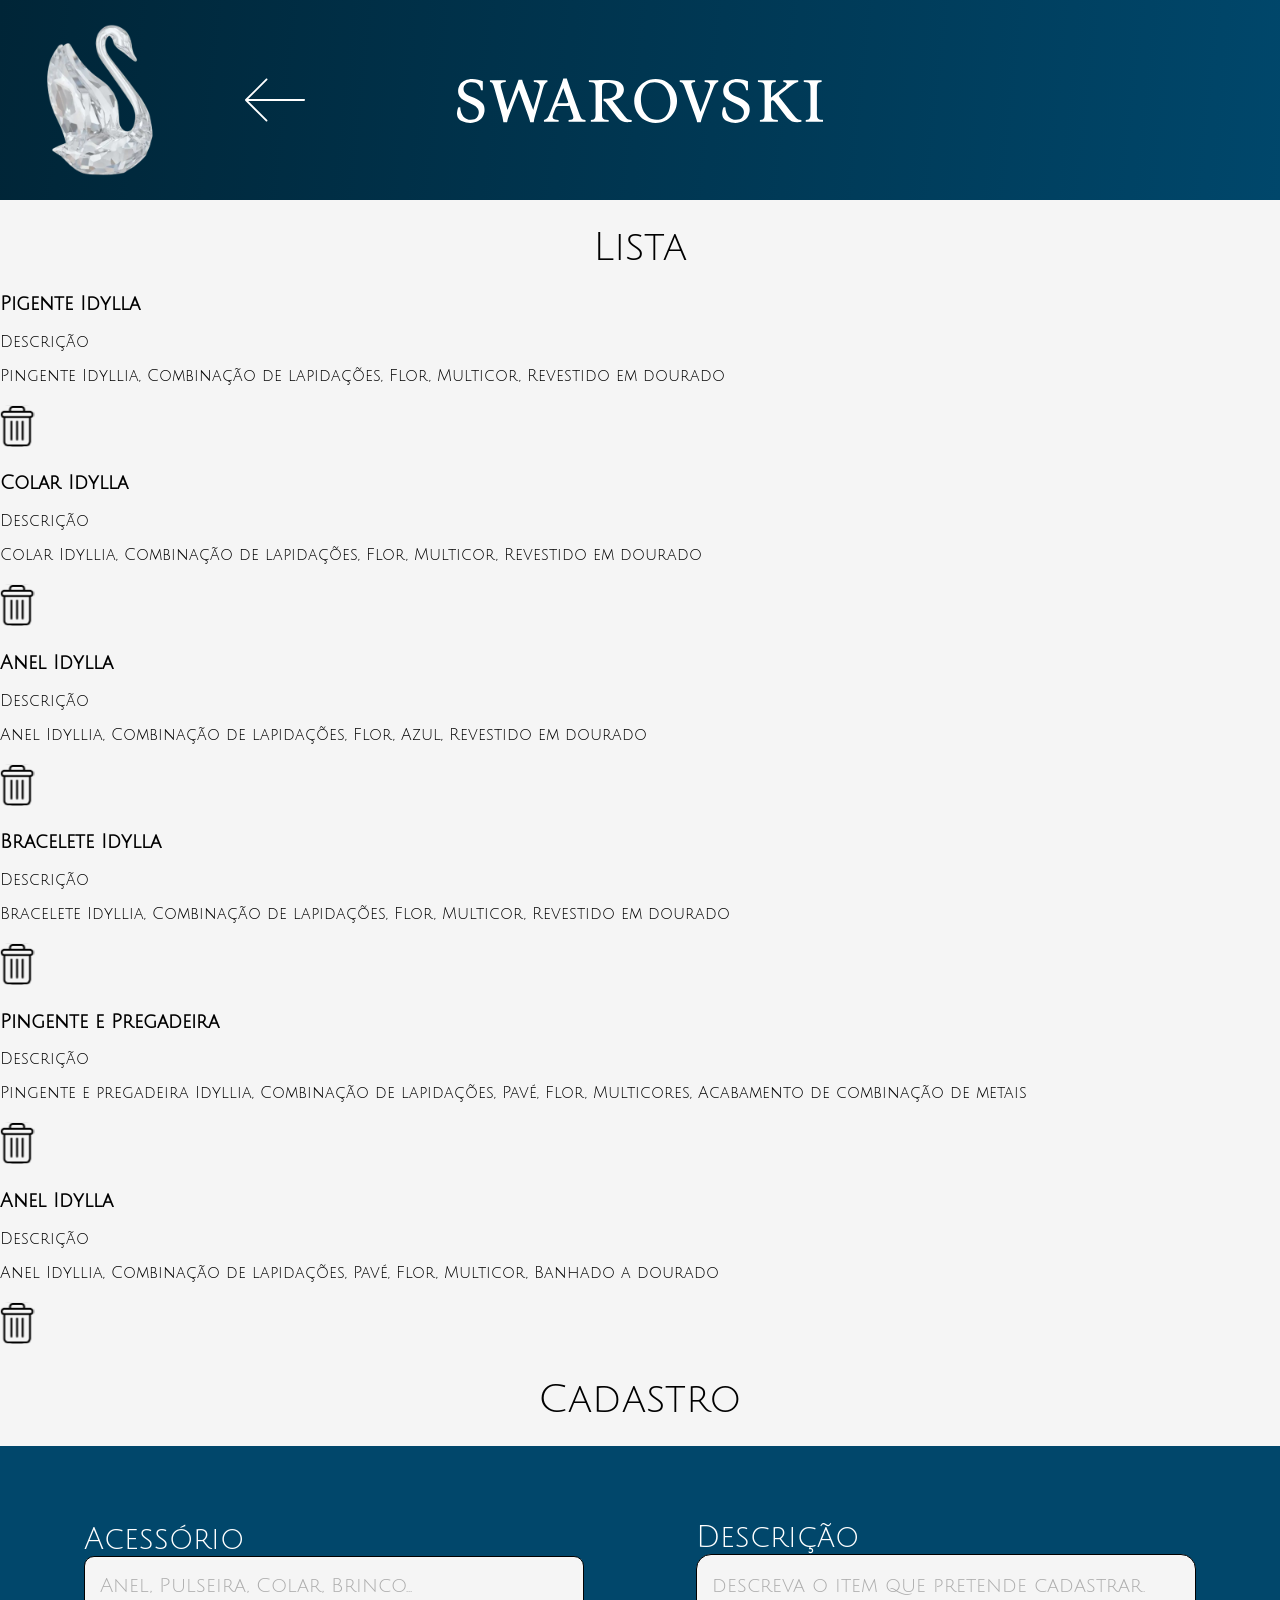
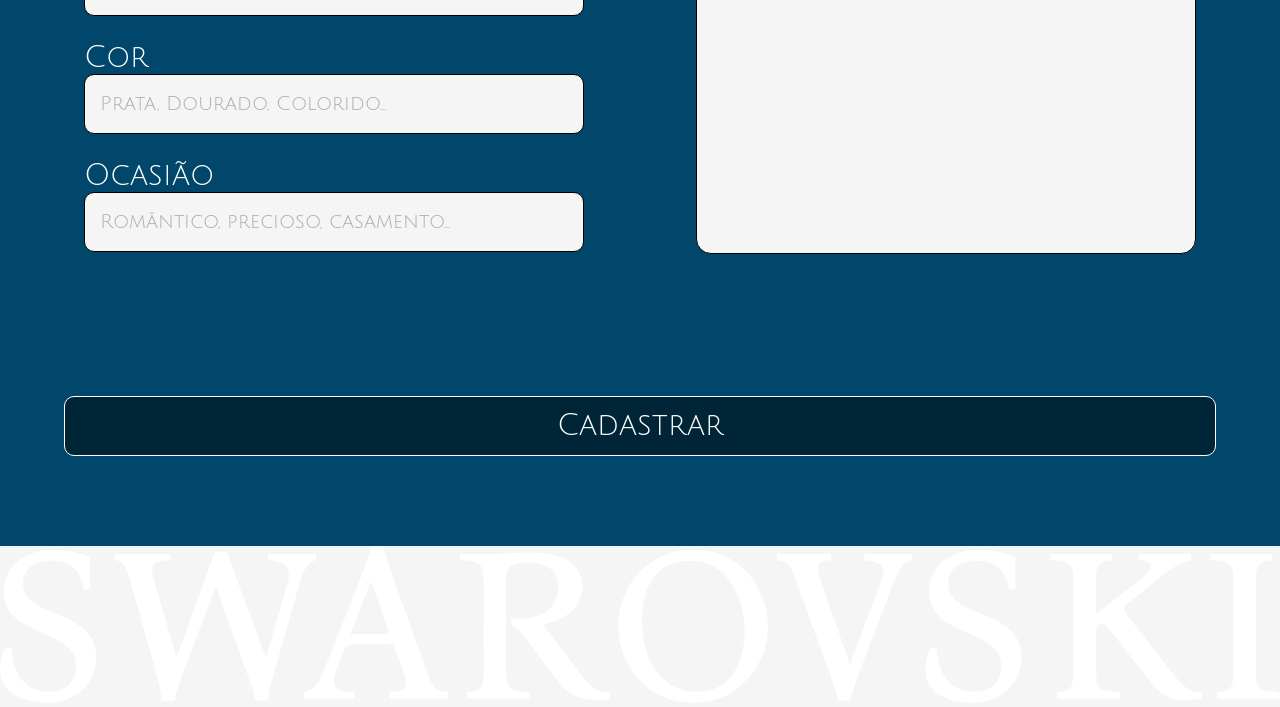
==== commit 93538945: "resolvendo coflitos com a branch listagem_produtos" ====
--- a/index.html
+++ b/index.html
@@ -11,9 +11,7 @@
 
     <link rel="preconnect" href="https://fonts.googleapis.com">
     <link rel="preconnect" href="https://fonts.gstatic.com" crossorigin>
-    <link href="https://fonts.googleapis.com/css2?family=Julius+Sans+One&family=Kaisei+Tokumin&display=swap"
-        rel="stylesheet">
-
+    <link href="https://fonts.googleapis.com/css2?family=Julius+Sans+One&display=swap" rel="stylesheet">
 
 </head>
 
@@ -21,20 +19,26 @@
 
     <header>
 
-        <section class="container">
-
-            <div class="conteudo">
-
-                <img src="./assets/cisne-removebg-preview.png" alt="cisne de cristal">
-
-                <svg class="logo" viewBox="0 0 595 73" fill="none" xmlns="http://www.w3.org/2000/svg">
-                    <path
-                        d="M21.5145 72.8055C19.4665 72.8055 17.2052 72.5922 14.7305 72.1655C12.2558 71.7388 9.90917 70.9708 7.6905 69.8615C5.47183 68.6668 3.63717 67.0882 2.1865 65.1255C0.735833 63.0775 0.0105 60.5175 0.0105 57.4455C0.0105 55.8242 0.223833 54.0748 0.6505 52.1975C1.07717 50.3202 1.63183 48.7842 2.3145 47.5895H5.2585C5.68517 54.2455 7.4345 59.2802 10.5065 62.6935C13.5785 66.0215 17.5892 67.6855 22.5385 67.6855C27.1465 67.6855 30.4318 66.4908 32.3945 64.1015C34.3572 61.7122 35.3385 59.0242 35.3385 56.0375C35.3385 52.9655 34.5278 50.4908 32.9065 48.6135C31.2852 46.6508 29.1945 45.0295 26.6345 43.7495C24.0745 42.3842 21.3865 41.1042 18.5705 39.9095C15.7545 38.7148 13.0665 37.3495 10.5065 35.8135C7.9465 34.2775 5.85583 32.3575 4.2345 30.0535C2.61317 27.7495 1.8025 24.8055 1.8025 21.2215C1.8025 17.2108 2.78383 13.7548 4.7465 10.8535C6.7945 7.95216 9.56783 5.7335 13.0665 4.19749C16.5652 2.57616 20.4478 1.7655 24.7145 1.7655C27.8718 1.7655 31.0292 2.10683 34.1865 2.7895C37.3438 3.47216 39.9038 4.28283 41.8665 5.2215V20.0695H38.9225C38.4105 16.0588 36.9598 12.8588 34.5705 10.4695C32.2665 8.08016 28.7252 6.8855 23.9465 6.8855C19.3385 6.8855 15.9678 7.9095 13.8345 9.9575C11.7012 11.9202 10.6345 14.3522 10.6345 17.2535C10.6345 20.0695 11.4452 22.3735 13.0665 24.1655C14.6878 25.8722 16.7785 27.3655 19.3385 28.6455C21.9838 29.8402 24.7572 31.0348 27.6585 32.2295C30.5598 33.3388 33.2905 34.7042 35.8505 36.3255C38.4958 37.8615 40.6292 39.8668 42.2505 42.3415C43.8718 44.7308 44.6825 47.8455 44.6825 51.6855C44.6825 55.4402 43.7865 58.9388 41.9945 62.1815C40.2878 65.3388 37.6852 67.8988 34.1865 69.8615C30.7732 71.8242 26.5492 72.8055 21.5145 72.8055ZM75.2425 71.9095C74.9012 69.6908 74.6025 67.8562 74.3465 66.4055C74.1758 64.8695 73.7492 62.9922 73.0665 60.7735L60.6505 16.4855C59.7972 13.4988 59.0292 11.3655 58.3465 10.0855C57.7492 8.72016 57.0665 7.82416 56.2985 7.3975C55.6158 6.97083 54.6772 6.71483 53.4825 6.62949L53.3545 3.68549H79.0825L79.2105 6.62949C76.3945 6.71483 74.3038 7.01349 72.9385 7.52549C71.6585 7.95216 70.9332 8.84816 70.7625 10.2135C70.6772 11.4935 71.0185 13.5842 71.7865 16.4855L81.8985 51.4295H82.1545L99.9465 2.66149H105.707C106.389 5.05083 107.115 7.35483 107.883 9.57349C108.736 11.7922 109.589 14.0962 110.443 16.4855L123.499 51.5575H123.755L133.867 16.4855C135.659 10.2562 132.587 6.97083 124.651 6.62949L124.523 3.68549H146.667L146.795 6.62949C143.808 6.97083 141.376 10.2562 139.499 16.4855L126.826 60.7735C126.229 62.9068 125.76 64.7415 125.419 66.2775C125.077 67.8135 124.779 69.6908 124.523 71.9095H118.763C118.251 69.6908 117.781 67.8562 117.354 66.4055C116.928 64.8695 116.288 62.9922 115.435 60.7735L100.459 19.3015H100.203L84.3305 60.7735C83.4772 63.1628 82.8372 65.0828 82.4105 66.5335C82.0692 67.8988 81.6852 69.6908 81.2585 71.9095H75.2425ZM198.285 58.0855C199.394 61.1575 200.375 63.3762 201.229 64.7415C202.167 66.0215 203.191 66.8322 204.301 67.1735C205.41 67.5148 206.818 67.7708 208.525 67.9415V70.8855H181.005V67.9415C183.479 67.7708 185.357 67.5148 186.637 67.1735C187.917 66.7468 188.599 65.8508 188.685 64.4855C188.855 63.1202 188.386 60.9868 187.277 58.0855L182.541 44.5175C182.114 44.9442 181.474 45.2428 180.621 45.4135C179.767 45.4988 178.871 45.5415 177.933 45.5415H166.029C164.237 45.5415 162.871 45.7548 161.933 46.1815C160.994 46.6082 160.226 47.6322 159.628 49.2535L156.173 58.0855C154.893 61.4988 154.807 63.9735 155.917 65.5095C157.111 66.9602 160.098 67.7708 164.877 67.9415V70.8855H141.069V67.9415C143.117 67.7708 144.866 66.9175 146.317 65.3815C147.767 63.8455 149.133 61.4135 150.413 58.0855L168.077 13.6695C168.93 11.5362 169.698 9.40283 170.381 7.2695C171.149 5.13616 171.831 2.96016 172.429 0.741493H178.189C178.786 2.96016 179.469 5.13616 180.237 7.2695C181.005 9.40283 181.73 11.5362 182.413 13.6695L198.285 58.0855ZM177.805 40.9335C179.085 40.9335 179.895 40.7202 180.237 40.2935C180.578 39.7815 180.45 38.8002 179.853 37.3495L172.557 16.6135H172.301L162.701 41.4455C163.127 41.1895 163.597 41.0615 164.109 41.0615C164.706 40.9762 165.346 40.9335 166.029 40.9335H177.805ZM276.912 71.6535C273.413 71.6535 270.554 71.1842 268.336 70.2455C266.117 69.3068 264.24 68.0695 262.704 66.5335C261.253 64.9975 259.845 63.3335 258.48 61.5415L242.479 40.6775C241.541 39.3975 240.73 38.5442 240.048 38.1175C239.45 37.6908 238.682 37.4348 237.744 37.3495V33.5095C242.949 33.9362 247.13 33.5522 250.288 32.3575C253.53 31.1628 255.877 29.4135 257.328 27.1095C258.778 24.7202 259.504 22.1175 259.504 19.3015C259.504 15.1202 258.181 12.1335 255.536 10.3415C252.89 8.5495 249.349 7.6535 244.912 7.6535C241.584 7.6535 239.109 8.1655 237.488 9.1895C235.952 10.1282 235.184 12.5602 235.184 16.4855V58.0855C235.184 60.9868 235.482 63.1202 236.08 64.4855C236.677 65.8508 237.744 66.7468 239.28 67.1735C240.901 67.6002 243.162 67.8562 246.064 67.9415V70.8855H217.135V67.9415C219.013 67.8562 220.506 67.6002 221.616 67.1735C222.725 66.7468 223.536 65.8508 224.048 64.4855C224.56 63.1202 224.816 60.9868 224.816 58.0855V16.4855C224.816 13.4988 224.517 11.3655 223.92 10.0855C223.322 8.72016 222.256 7.82416 220.72 7.3975C219.184 6.97083 216.922 6.71483 213.936 6.62949V3.68549H224.816C230.106 3.68549 234.288 3.60016 237.36 3.4295C240.432 3.17349 243.248 3.04549 245.808 3.04549C254.938 3.04549 261.381 4.53883 265.136 7.52549C268.89 10.5122 270.768 14.2668 270.768 18.7895C270.768 22.7148 269.317 26.2988 266.416 29.5415C263.6 32.7842 258.949 35.0882 252.464 36.4535V36.7095L268.464 57.7015C270.768 60.6882 272.645 62.9068 274.096 64.3575C275.632 65.8082 277.082 66.7895 278.448 67.3015C279.898 67.7282 281.562 67.9415 283.44 67.9415V70.8855C282.33 71.2268 281.221 71.4402 280.112 71.5255C279.002 71.6108 277.936 71.6535 276.912 71.6535ZM322.291 1.7655C329.373 1.7655 335.475 3.42949 340.595 6.75749C345.8 10.0855 349.811 14.4802 352.627 19.9415C355.528 25.3175 356.979 31.1202 356.979 37.3495C356.979 43.6642 355.485 49.5095 352.499 54.8855C349.597 60.2615 345.544 64.6135 340.339 67.9415C335.133 71.1842 329.032 72.8055 322.035 72.8055C315.037 72.8055 308.936 71.1415 303.731 67.8135C298.611 64.4855 294.6 60.1335 291.699 54.7575C288.883 49.2962 287.475 43.4508 287.475 37.2215C287.475 30.9068 288.925 25.0615 291.827 19.6855C294.728 14.3095 298.781 10.0002 303.987 6.75749C309.277 3.42949 315.379 1.7655 322.291 1.7655ZM323.827 67.6855C329.032 67.6855 333.256 66.4482 336.499 63.9735C339.741 61.4135 342.131 58.0428 343.667 53.8615C345.288 49.5948 346.099 44.9442 346.099 39.9095C346.099 33.8508 345.075 28.3468 343.027 23.3975C341.064 18.3628 338.205 14.3522 334.451 11.3655C330.696 8.37883 326.088 6.8855 320.627 6.8855C315.421 6.8855 311.155 8.1655 307.827 10.7255C304.584 13.2002 302.195 16.5282 300.659 20.7095C299.123 24.8908 298.355 29.5415 298.355 34.6615C298.355 40.7202 299.336 46.2668 301.299 51.3015C303.347 56.2508 306.248 60.2188 310.003 63.2055C313.843 66.1922 318.451 67.6855 323.827 67.6855ZM389.604 71.9095C389.092 69.6908 388.58 67.8135 388.068 66.2775C387.556 64.7415 386.958 62.9068 386.276 60.7735L370.148 16.4855C369.124 13.4135 368.185 11.2375 367.332 9.9575C366.478 8.59216 365.582 7.73883 364.644 7.3975C363.79 6.97083 362.681 6.71483 361.316 6.62949V3.68549H386.276V6.62949C384.057 6.71483 382.436 7.01349 381.412 7.52549C380.473 7.95216 380.046 8.84816 380.132 10.2135C380.217 11.4935 380.729 13.5842 381.668 16.4855L394.979 54.7575H395.236L409.572 16.4855C410.852 13.2428 410.937 10.8535 409.828 9.31749C408.718 7.69616 406.03 6.80016 401.764 6.62949V3.68549H423.908V6.62949C422.286 6.80016 420.793 7.6535 419.428 9.1895C418.148 10.6402 416.868 13.0722 415.588 16.4855L398.692 60.7735C397.838 62.9922 397.198 64.8695 396.772 66.4055C396.345 67.8562 395.876 69.6908 395.364 71.9095H389.604ZM451.64 72.8055C449.592 72.8055 447.33 72.5922 444.856 72.1655C442.381 71.7388 440.034 70.9708 437.816 69.8615C435.597 68.6668 433.762 67.0882 432.312 65.1255C430.861 63.0775 430.135 60.5175 430.135 57.4455C430.135 55.8242 430.349 54.0748 430.776 52.1975C431.202 50.3202 431.757 48.7842 432.44 47.5895H435.384C435.81 54.2455 437.56 59.2802 440.632 62.6935C443.704 66.0215 447.714 67.6855 452.664 67.6855C457.272 67.6855 460.557 66.4908 462.52 64.1015C464.482 61.7122 465.464 59.0242 465.464 56.0375C465.464 52.9655 464.653 50.4908 463.032 48.6135C461.41 46.6508 459.32 45.0295 456.76 43.7495C454.2 42.3842 451.512 41.1042 448.696 39.9095C445.88 38.7148 443.192 37.3495 440.632 35.8135C438.072 34.2775 435.981 32.3575 434.36 30.0535C432.738 27.7495 431.928 24.8055 431.928 21.2215C431.928 17.2108 432.909 13.7548 434.872 10.8535C436.92 7.95216 439.693 5.7335 443.192 4.19749C446.69 2.57616 450.573 1.7655 454.84 1.7655C457.997 1.7655 461.154 2.10683 464.312 2.7895C467.469 3.47216 470.029 4.28283 471.992 5.2215V20.0695H469.048C468.536 16.0588 467.085 12.8588 464.696 10.4695C462.392 8.08016 458.85 6.8855 454.072 6.8855C449.464 6.8855 446.093 7.9095 443.96 9.9575C441.826 11.9202 440.76 14.3522 440.76 17.2535C440.76 20.0695 441.57 22.3735 443.192 24.1655C444.813 25.8722 446.904 27.3655 449.464 28.6455C452.109 29.8402 454.882 31.0348 457.784 32.2295C460.685 33.3388 463.416 34.7042 465.976 36.3255C468.621 37.8615 470.754 39.8668 472.376 42.3415C473.997 44.7308 474.808 47.8455 474.808 51.6855C474.808 55.4402 473.912 58.9388 472.12 62.1815C470.413 65.3388 467.81 67.8988 464.312 69.8615C460.898 71.8242 456.674 72.8055 451.64 72.8055ZM543.866 57.7015C546.084 60.5175 547.919 62.6935 549.37 64.2295C550.906 65.6802 552.356 66.6615 553.722 67.1735C555.172 67.6855 556.836 67.9415 558.714 67.9415V70.8855C556.58 71.3975 554.319 71.6535 551.93 71.6535C548.602 71.6535 545.828 71.2268 543.61 70.3735C541.476 69.4348 539.599 68.1975 537.978 66.6615C536.442 65.1255 534.948 63.4188 533.498 61.5415L516.602 39.7815C514.724 37.3922 513.231 36.1975 512.122 36.1975C511.439 36.1975 510.799 36.4535 510.202 36.9655C509.69 37.3922 509.434 38.3735 509.434 39.9095L509.562 58.0855C509.562 60.9868 509.818 63.1202 510.33 64.4855C510.927 65.8508 512.036 66.7468 513.658 67.1735C515.279 67.6002 517.583 67.8562 520.569 67.9415V70.8855H491.385V67.9415C493.263 67.8562 494.756 67.6002 495.866 67.1735C496.975 66.7468 497.786 65.8508 498.298 64.4855C498.81 63.1202 499.066 60.9868 499.066 58.0855V16.4855C499.066 13.4988 498.767 11.3655 498.17 10.0855C497.572 8.72016 496.506 7.82416 494.97 7.3975C493.434 6.97083 491.172 6.71483 488.186 6.62949V3.68549H517.114V6.62949C515.236 6.71483 513.743 6.97083 512.634 7.3975C511.524 7.82416 510.714 8.72016 510.202 10.0855C509.69 11.3655 509.434 13.4988 509.434 16.4855V31.4615H509.69L530.042 15.5895C532.175 13.8828 533.498 12.6028 534.01 11.7495C534.607 10.8962 534.906 10.1282 534.906 9.4455C534.906 8.59216 534.479 7.95216 533.626 7.52549C532.772 7.01349 531.364 6.71483 529.402 6.62949V3.68549H553.594V6.62949C551.716 6.80016 549.796 7.44016 547.834 8.5495C545.956 9.65883 543.652 11.2802 540.922 13.4135L523.514 27.3655C522.148 28.3895 522.148 29.7975 523.514 31.5895L543.866 57.7015ZM583.821 58.0855C583.821 60.9868 584.119 63.1202 584.717 64.4855C585.314 65.8508 586.381 66.7468 587.917 67.1735C589.538 67.6002 591.799 67.8562 594.701 67.9415V70.8855H565.773V67.9415C567.65 67.8562 569.143 67.6002 570.253 67.1735C571.362 66.7468 572.173 65.8508 572.685 64.4855C573.197 63.1202 573.453 60.9868 573.453 58.0855V16.4855C573.453 13.4988 573.154 11.3655 572.557 10.0855C571.959 8.72016 570.893 7.82416 569.357 7.3975C567.821 6.97083 565.559 6.71483 562.573 6.62949V3.68549H591.501V6.62949C589.623 6.71483 588.13 6.97083 587.021 7.3975C585.911 7.82416 585.101 8.72016 584.589 10.0855C584.077 11.3655 583.821 13.4988 583.821 16.4855V58.0855Z"
-                        fill="white" />
+        <section class="container_cabeçalho">
+
+            <div class="conteudo_cabeçalho">
+
+                <img src="./assets/cisne-removebg-preview.png" alt="cisne de cristal, simbolo da Swarovski">
+
+                <svg class="seta" xmlns="http://www.w3.org/2000/svg"
+                    viewBox="0 0 512 512"><!--! Font Awesome Pro 7.0.1 by @fontawesome - https://fontawesome.com License - https://fontawesome.com/license (Commercial License) Copyright 2025 Fonticons, Inc. -->
+                    <path fill="currentColor"
+                        d="M2.3 250.3c-3.1 3.1-3.1 8.2 0 11.3l176 176c3.1 3.1 8.2 3.1 11.3 0s3.1-8.2 0-11.3L27.3 264 504 264c4.4 0 8-3.6 8-8s-3.6-8-8-8L27.3 248 189.7 85.7c3.1-3.1 3.1-8.2 0-11.3s-8.2-3.1-11.3 0l-176 176z" />
+
+
                 </svg>
-
             </div>
 
+            <svg class="logo" viewBox="0 0 595 73" fill="none" xmlns="http://www.w3.org/2000/svg">
+                <path
+                    d="M21.5145 72.8055C19.4665 72.8055 17.2052 72.5922 14.7305 72.1655C12.2558 71.7388 9.90917 70.9708 7.6905 69.8615C5.47183 68.6668 3.63717 67.0882 2.1865 65.1255C0.735833 63.0775 0.0105 60.5175 0.0105 57.4455C0.0105 55.8242 0.223833 54.0748 0.6505 52.1975C1.07717 50.3202 1.63183 48.7842 2.3145 47.5895H5.2585C5.68517 54.2455 7.4345 59.2802 10.5065 62.6935C13.5785 66.0215 17.5892 67.6855 22.5385 67.6855C27.1465 67.6855 30.4318 66.4908 32.3945 64.1015C34.3572 61.7122 35.3385 59.0242 35.3385 56.0375C35.3385 52.9655 34.5278 50.4908 32.9065 48.6135C31.2852 46.6508 29.1945 45.0295 26.6345 43.7495C24.0745 42.3842 21.3865 41.1042 18.5705 39.9095C15.7545 38.7148 13.0665 37.3495 10.5065 35.8135C7.9465 34.2775 5.85583 32.3575 4.2345 30.0535C2.61317 27.7495 1.8025 24.8055 1.8025 21.2215C1.8025 17.2108 2.78383 13.7548 4.7465 10.8535C6.7945 7.95216 9.56783 5.7335 13.0665 4.19749C16.5652 2.57616 20.4478 1.7655 24.7145 1.7655C27.8718 1.7655 31.0292 2.10683 34.1865 2.7895C37.3438 3.47216 39.9038 4.28283 41.8665 5.2215V20.0695H38.9225C38.4105 16.0588 36.9598 12.8588 34.5705 10.4695C32.2665 8.08016 28.7252 6.8855 23.9465 6.8855C19.3385 6.8855 15.9678 7.9095 13.8345 9.9575C11.7012 11.9202 10.6345 14.3522 10.6345 17.2535C10.6345 20.0695 11.4452 22.3735 13.0665 24.1655C14.6878 25.8722 16.7785 27.3655 19.3385 28.6455C21.9838 29.8402 24.7572 31.0348 27.6585 32.2295C30.5598 33.3388 33.2905 34.7042 35.8505 36.3255C38.4958 37.8615 40.6292 39.8668 42.2505 42.3415C43.8718 44.7308 44.6825 47.8455 44.6825 51.6855C44.6825 55.4402 43.7865 58.9388 41.9945 62.1815C40.2878 65.3388 37.6852 67.8988 34.1865 69.8615C30.7732 71.8242 26.5492 72.8055 21.5145 72.8055ZM75.2425 71.9095C74.9012 69.6908 74.6025 67.8562 74.3465 66.4055C74.1758 64.8695 73.7492 62.9922 73.0665 60.7735L60.6505 16.4855C59.7972 13.4988 59.0292 11.3655 58.3465 10.0855C57.7492 8.72016 57.0665 7.82416 56.2985 7.3975C55.6158 6.97083 54.6772 6.71483 53.4825 6.62949L53.3545 3.68549H79.0825L79.2105 6.62949C76.3945 6.71483 74.3038 7.01349 72.9385 7.52549C71.6585 7.95216 70.9332 8.84816 70.7625 10.2135C70.6772 11.4935 71.0185 13.5842 71.7865 16.4855L81.8985 51.4295H82.1545L99.9465 2.66149H105.707C106.389 5.05083 107.115 7.35483 107.883 9.57349C108.736 11.7922 109.589 14.0962 110.443 16.4855L123.499 51.5575H123.755L133.867 16.4855C135.659 10.2562 132.587 6.97083 124.651 6.62949L124.523 3.68549H146.667L146.795 6.62949C143.808 6.97083 141.376 10.2562 139.499 16.4855L126.826 60.7735C126.229 62.9068 125.76 64.7415 125.419 66.2775C125.077 67.8135 124.779 69.6908 124.523 71.9095H118.763C118.251 69.6908 117.781 67.8562 117.354 66.4055C116.928 64.8695 116.288 62.9922 115.435 60.7735L100.459 19.3015H100.203L84.3305 60.7735C83.4772 63.1628 82.8372 65.0828 82.4105 66.5335C82.0692 67.8988 81.6852 69.6908 81.2585 71.9095H75.2425ZM198.285 58.0855C199.394 61.1575 200.375 63.3762 201.229 64.7415C202.167 66.0215 203.191 66.8322 204.301 67.1735C205.41 67.5148 206.818 67.7708 208.525 67.9415V70.8855H181.005V67.9415C183.479 67.7708 185.357 67.5148 186.637 67.1735C187.917 66.7468 188.599 65.8508 188.685 64.4855C188.855 63.1202 188.386 60.9868 187.277 58.0855L182.541 44.5175C182.114 44.9442 181.474 45.2428 180.621 45.4135C179.767 45.4988 178.871 45.5415 177.933 45.5415H166.029C164.237 45.5415 162.871 45.7548 161.933 46.1815C160.994 46.6082 160.226 47.6322 159.628 49.2535L156.173 58.0855C154.893 61.4988 154.807 63.9735 155.917 65.5095C157.111 66.9602 160.098 67.7708 164.877 67.9415V70.8855H141.069V67.9415C143.117 67.7708 144.866 66.9175 146.317 65.3815C147.767 63.8455 149.133 61.4135 150.413 58.0855L168.077 13.6695C168.93 11.5362 169.698 9.40283 170.381 7.2695C171.149 5.13616 171.831 2.96016 172.429 0.741493H178.189C178.786 2.96016 179.469 5.13616 180.237 7.2695C181.005 9.40283 181.73 11.5362 182.413 13.6695L198.285 58.0855ZM177.805 40.9335C179.085 40.9335 179.895 40.7202 180.237 40.2935C180.578 39.7815 180.45 38.8002 179.853 37.3495L172.557 16.6135H172.301L162.701 41.4455C163.127 41.1895 163.597 41.0615 164.109 41.0615C164.706 40.9762 165.346 40.9335 166.029 40.9335H177.805ZM276.912 71.6535C273.413 71.6535 270.554 71.1842 268.336 70.2455C266.117 69.3068 264.24 68.0695 262.704 66.5335C261.253 64.9975 259.845 63.3335 258.48 61.5415L242.479 40.6775C241.541 39.3975 240.73 38.5442 240.048 38.1175C239.45 37.6908 238.682 37.4348 237.744 37.3495V33.5095C242.949 33.9362 247.13 33.5522 250.288 32.3575C253.53 31.1628 255.877 29.4135 257.328 27.1095C258.778 24.7202 259.504 22.1175 259.504 19.3015C259.504 15.1202 258.181 12.1335 255.536 10.3415C252.89 8.5495 249.349 7.6535 244.912 7.6535C241.584 7.6535 239.109 8.1655 237.488 9.1895C235.952 10.1282 235.184 12.5602 235.184 16.4855V58.0855C235.184 60.9868 235.482 63.1202 236.08 64.4855C236.677 65.8508 237.744 66.7468 239.28 67.1735C240.901 67.6002 243.162 67.8562 246.064 67.9415V70.8855H217.135V67.9415C219.013 67.8562 220.506 67.6002 221.616 67.1735C222.725 66.7468 223.536 65.8508 224.048 64.4855C224.56 63.1202 224.816 60.9868 224.816 58.0855V16.4855C224.816 13.4988 224.517 11.3655 223.92 10.0855C223.322 8.72016 222.256 7.82416 220.72 7.3975C219.184 6.97083 216.922 6.71483 213.936 6.62949V3.68549H224.816C230.106 3.68549 234.288 3.60016 237.36 3.4295C240.432 3.17349 243.248 3.04549 245.808 3.04549C254.938 3.04549 261.381 4.53883 265.136 7.52549C268.89 10.5122 270.768 14.2668 270.768 18.7895C270.768 22.7148 269.317 26.2988 266.416 29.5415C263.6 32.7842 258.949 35.0882 252.464 36.4535V36.7095L268.464 57.7015C270.768 60.6882 272.645 62.9068 274.096 64.3575C275.632 65.8082 277.082 66.7895 278.448 67.3015C279.898 67.7282 281.562 67.9415 283.44 67.9415V70.8855C282.33 71.2268 281.221 71.4402 280.112 71.5255C279.002 71.6108 277.936 71.6535 276.912 71.6535ZM322.291 1.7655C329.373 1.7655 335.475 3.42949 340.595 6.75749C345.8 10.0855 349.811 14.4802 352.627 19.9415C355.528 25.3175 356.979 31.1202 356.979 37.3495C356.979 43.6642 355.485 49.5095 352.499 54.8855C349.597 60.2615 345.544 64.6135 340.339 67.9415C335.133 71.1842 329.032 72.8055 322.035 72.8055C315.037 72.8055 308.936 71.1415 303.731 67.8135C298.611 64.4855 294.6 60.1335 291.699 54.7575C288.883 49.2962 287.475 43.4508 287.475 37.2215C287.475 30.9068 288.925 25.0615 291.827 19.6855C294.728 14.3095 298.781 10.0002 303.987 6.75749C309.277 3.42949 315.379 1.7655 322.291 1.7655ZM323.827 67.6855C329.032 67.6855 333.256 66.4482 336.499 63.9735C339.741 61.4135 342.131 58.0428 343.667 53.8615C345.288 49.5948 346.099 44.9442 346.099 39.9095C346.099 33.8508 345.075 28.3468 343.027 23.3975C341.064 18.3628 338.205 14.3522 334.451 11.3655C330.696 8.37883 326.088 6.8855 320.627 6.8855C315.421 6.8855 311.155 8.1655 307.827 10.7255C304.584 13.2002 302.195 16.5282 300.659 20.7095C299.123 24.8908 298.355 29.5415 298.355 34.6615C298.355 40.7202 299.336 46.2668 301.299 51.3015C303.347 56.2508 306.248 60.2188 310.003 63.2055C313.843 66.1922 318.451 67.6855 323.827 67.6855ZM389.604 71.9095C389.092 69.6908 388.58 67.8135 388.068 66.2775C387.556 64.7415 386.958 62.9068 386.276 60.7735L370.148 16.4855C369.124 13.4135 368.185 11.2375 367.332 9.9575C366.478 8.59216 365.582 7.73883 364.644 7.3975C363.79 6.97083 362.681 6.71483 361.316 6.62949V3.68549H386.276V6.62949C384.057 6.71483 382.436 7.01349 381.412 7.52549C380.473 7.95216 380.046 8.84816 380.132 10.2135C380.217 11.4935 380.729 13.5842 381.668 16.4855L394.979 54.7575H395.236L409.572 16.4855C410.852 13.2428 410.937 10.8535 409.828 9.31749C408.718 7.69616 406.03 6.80016 401.764 6.62949V3.68549H423.908V6.62949C422.286 6.80016 420.793 7.6535 419.428 9.1895C418.148 10.6402 416.868 13.0722 415.588 16.4855L398.692 60.7735C397.838 62.9922 397.198 64.8695 396.772 66.4055C396.345 67.8562 395.876 69.6908 395.364 71.9095H389.604ZM451.64 72.8055C449.592 72.8055 447.33 72.5922 444.856 72.1655C442.381 71.7388 440.034 70.9708 437.816 69.8615C435.597 68.6668 433.762 67.0882 432.312 65.1255C430.861 63.0775 430.135 60.5175 430.135 57.4455C430.135 55.8242 430.349 54.0748 430.776 52.1975C431.202 50.3202 431.757 48.7842 432.44 47.5895H435.384C435.81 54.2455 437.56 59.2802 440.632 62.6935C443.704 66.0215 447.714 67.6855 452.664 67.6855C457.272 67.6855 460.557 66.4908 462.52 64.1015C464.482 61.7122 465.464 59.0242 465.464 56.0375C465.464 52.9655 464.653 50.4908 463.032 48.6135C461.41 46.6508 459.32 45.0295 456.76 43.7495C454.2 42.3842 451.512 41.1042 448.696 39.9095C445.88 38.7148 443.192 37.3495 440.632 35.8135C438.072 34.2775 435.981 32.3575 434.36 30.0535C432.738 27.7495 431.928 24.8055 431.928 21.2215C431.928 17.2108 432.909 13.7548 434.872 10.8535C436.92 7.95216 439.693 5.7335 443.192 4.19749C446.69 2.57616 450.573 1.7655 454.84 1.7655C457.997 1.7655 461.154 2.10683 464.312 2.7895C467.469 3.47216 470.029 4.28283 471.992 5.2215V20.0695H469.048C468.536 16.0588 467.085 12.8588 464.696 10.4695C462.392 8.08016 458.85 6.8855 454.072 6.8855C449.464 6.8855 446.093 7.9095 443.96 9.9575C441.826 11.9202 440.76 14.3522 440.76 17.2535C440.76 20.0695 441.57 22.3735 443.192 24.1655C444.813 25.8722 446.904 27.3655 449.464 28.6455C452.109 29.8402 454.882 31.0348 457.784 32.2295C460.685 33.3388 463.416 34.7042 465.976 36.3255C468.621 37.8615 470.754 39.8668 472.376 42.3415C473.997 44.7308 474.808 47.8455 474.808 51.6855C474.808 55.4402 473.912 58.9388 472.12 62.1815C470.413 65.3388 467.81 67.8988 464.312 69.8615C460.898 71.8242 456.674 72.8055 451.64 72.8055ZM543.866 57.7015C546.084 60.5175 547.919 62.6935 549.37 64.2295C550.906 65.6802 552.356 66.6615 553.722 67.1735C555.172 67.6855 556.836 67.9415 558.714 67.9415V70.8855C556.58 71.3975 554.319 71.6535 551.93 71.6535C548.602 71.6535 545.828 71.2268 543.61 70.3735C541.476 69.4348 539.599 68.1975 537.978 66.6615C536.442 65.1255 534.948 63.4188 533.498 61.5415L516.602 39.7815C514.724 37.3922 513.231 36.1975 512.122 36.1975C511.439 36.1975 510.799 36.4535 510.202 36.9655C509.69 37.3922 509.434 38.3735 509.434 39.9095L509.562 58.0855C509.562 60.9868 509.818 63.1202 510.33 64.4855C510.927 65.8508 512.036 66.7468 513.658 67.1735C515.279 67.6002 517.583 67.8562 520.569 67.9415V70.8855H491.385V67.9415C493.263 67.8562 494.756 67.6002 495.866 67.1735C496.975 66.7468 497.786 65.8508 498.298 64.4855C498.81 63.1202 499.066 60.9868 499.066 58.0855V16.4855C499.066 13.4988 498.767 11.3655 498.17 10.0855C497.572 8.72016 496.506 7.82416 494.97 7.3975C493.434 6.97083 491.172 6.71483 488.186 6.62949V3.68549H517.114V6.62949C515.236 6.71483 513.743 6.97083 512.634 7.3975C511.524 7.82416 510.714 8.72016 510.202 10.0855C509.69 11.3655 509.434 13.4988 509.434 16.4855V31.4615H509.69L530.042 15.5895C532.175 13.8828 533.498 12.6028 534.01 11.7495C534.607 10.8962 534.906 10.1282 534.906 9.4455C534.906 8.59216 534.479 7.95216 533.626 7.52549C532.772 7.01349 531.364 6.71483 529.402 6.62949V3.68549H553.594V6.62949C551.716 6.80016 549.796 7.44016 547.834 8.5495C545.956 9.65883 543.652 11.2802 540.922 13.4135L523.514 27.3655C522.148 28.3895 522.148 29.7975 523.514 31.5895L543.866 57.7015ZM583.821 58.0855C583.821 60.9868 584.119 63.1202 584.717 64.4855C585.314 65.8508 586.381 66.7468 587.917 67.1735C589.538 67.6002 591.799 67.8562 594.701 67.9415V70.8855H565.773V67.9415C567.65 67.8562 569.143 67.6002 570.253 67.1735C571.362 66.7468 572.173 65.8508 572.685 64.4855C573.197 63.1202 573.453 60.9868 573.453 58.0855V16.4855C573.453 13.4988 573.154 11.3655 572.557 10.0855C571.959 8.72016 570.893 7.82416 569.357 7.3975C567.821 6.97083 565.559 6.71483 562.573 6.62949V3.68549H591.501V6.62949C589.623 6.71483 588.13 6.97083 587.021 7.3975C585.911 7.82416 585.101 8.72016 584.589 10.0855C584.077 11.3655 583.821 13.4988 583.821 16.4855V58.0855Z"
+                    fill="white" />
+            </svg>
 
         </section>
 
@@ -167,6 +171,41 @@
 
         </section>
 
+        <div class="titulo_cadastro">
+            <svg class="seta_cadastro" xmlns="http://www.w3.org/2000/svg"
+                viewBox="0 0 512 512"><!--! Font Awesome Pro 7.0.1 by @fontawesome - https://fontawesome.com License - https://fontawesome.com/license (Commercial License) Copyright 2025 Fonticons, Inc. -->
+                <path fill="currentColor"
+                    d="M2.3 250.3c-3.1 3.1-3.1 8.2 0 11.3l176 176c3.1 3.1 8.2 3.1 11.3 0s3.1-8.2 0-11.3L27.3 264 504 264c4.4 0 8-3.6 8-8s-3.6-8-8-8L27.3 248 189.7 85.7c3.1-3.1 3.1-8.2 0-11.3s-8.2-3.1-11.3 0l-176 176z" />
+            </svg>
+
+            <h2>Cadastro</h2>
+        </div>
+
+        <section class="container_cadastro">
+
+            <div class="box_cadastro">
+
+                <div class="coluna_cadastro1">
+                    <label for="acessorio">Acessório</label>
+                    <input type="text" name="" id="acessorio" placeholder="Anel, Pulseira, Colar, Brinco...">
+
+                    <label for="cor">Cor</label>
+                    <input type="text" name="" id="cor" placeholder="Prata, Dourado, Colorido...">
+
+                    <label for="ocasião">Ocasião</label>
+                    <input type="text" name="" id="ocasião" placeholder="Romântico, precioso, casamento...">
+                </div>
+
+                <div class="coluna_cadastro2">
+                    <label for="Descrição">Descrição</label>
+                    <textarea name="" id="Descrição" placeholder="descreva o item que pretende cadastrar."></textarea>
+                </div>
+
+            </div>
+            <input type="button" value="Cadastrar">
+        </section>
+
+        
     </main>
 
     <footer>
--- a/style.css
+++ b/style.css
@@ -2,7 +2,6 @@
     padding: 0;
     box-sizing: border-box;
     font-family: "Julius Sans One", sans-serif;
-
 }
 
 
@@ -16,18 +15,19 @@
 
 
 header {
-    height: 150px;
-
-    /* display: flex;
-    align-items: center;  */
-
+    justify-items: center;
+    height: 200px;
     background: linear-gradient(96deg, rgba(0, 37, 55, 1) 0%, rgba(0, 71, 107, 1) 100%);
 }
 
 
-.container {
-    display: flex;
-    align-items: center;
+
+
+
+.container_cabeçalho {
+    display: flex;
+    align-items: center;
+    justify-content: center;
 
     /* background-color: aqua; */
 
@@ -38,20 +38,22 @@
 
 }
 
-.conteudo {
+.conteudo_cabeçalho {
     display: flex;
     align-items: center;
     justify-content: space-between;
 
     /* background-color: blueviolet; */
 
-    width: 80%;
+    width: 25%;
     height: 100%;
+
+    position: absolute;
+    left: 0
 }
 
 
 .seta {
-    width: 40px;
     width: 60px;
     cursor: pointer;
     color: white;
@@ -59,12 +61,19 @@
     margin-right: 15px;
 }
 
-.logo {
-    height: 60px;
-}
-
-img {
-    height: 190px;
+.seta_cadastro {
+    display: none;
+}
+
+header .logo {
+    height: 45px;
+    cursor: pointer;
+    justify-self: center;
+}
+
+.conteudo_cabeçalho img {
+    height: 200px;
+
 }
 
 
@@ -79,6 +88,178 @@
     white-space: nowrap;
 }
 
+/* CADASTRO */
+body {
+    background-color: #F5F5F5;
+}
+
+
+
+h2 {
+    font-size: 40px;
+    font-weight: lighter;
+    display: flex;
+    justify-content: center;
+
+    margin: 25px 0;
+}
+
+.container_cadastro {
+    width: 100%;
+
+    background-color: #01476B;
+    height: 700px;
+
+    display: flex;
+    align-items: center;
+    justify-content: space-between;
+
+    flex-direction: column;
+}
+
+
+
+.box_cadastro {
+    /* background-color: aqua; */
+    align-items: center;
+    display: flex;
+    justify-content: space-between;
+    width: 90%;
+    max-width: 1440px;
+
+    margin-top: 50px;
+    padding: 0 20px;
+}
+
+
+
+.coluna_cadastro1 {
+
+    width: 45%;
+
+    display: flex;
+    flex-direction: column;
+}
+
+
+.coluna_cadastro2 {
+    /* background-color: blueviolet; */
+    width: 45%;
+
+    display: flex;
+    flex-direction: column;
+}
+
+input[type="text"] {
+    border-radius: 10px;
+    height: 60px;
+}
+
+textarea {
+    resize: none;
+    height: 300px;
+    border-radius: 15px;
+}
+
+input,
+textarea {
+    font-size: 20px;
+    background-color: #F5F5F5;
+}
+
+input[type="text"],
+textarea {
+    padding: 20px 15px;
+    border: solid 0.5px;
+}
+
+input[type="text"]::placeholder,
+textarea::placeholder {
+
+    color: #ACACAC;
+    font-size: 20px;
+
+}
+
+
+label,
+input[type="button"] {
+
+    font-size: 30px;
+    color: white;
+
+}
+
+label {
+    margin-top: 25px;
+}
+
+input[type="button"] {
+
+    height: 60px;
+    width: 90%;
+    max-width: 1400px;
+
+    background-color: #002537;
+    border-radius: 10px;
+    border: solid 0.5px;
+    margin-bottom: 90px;
+
+    cursor: pointer;
+}
+
+
+
+
+
+/* MEDIA */
+
+@media screen and (max-width: 1000px) {
+
+    /* HEADER MEDIA */
+
+    .titulo_cadastro {
+        display: flex;
+        align-items: center;
+        justify-content: center;
+    }
+
+    .seta {
+        display: none;
+    }
+
+
+    .seta_cadastro {
+        display: block;
+        width: 45px;
+        cursor: pointer;
+        margin-right: 30px;
+    }
+
+
+
+    /* CADASTRO MEDIA */
+
+     label {
+        font-size: 20px;
+    }
+
+    input[type="text"]::placeholder,
+    textarea::placeholder {
+        font-size: 15px;
+    }
+
+    input,
+    textarea {
+        font-size: 15px;
+    }
+}
+
+
+
+@media screen and (max-width:768px) {
+
+    /* HEADER MEDIA */
 /*LISTAGEM*/
 
 h2 {
@@ -176,6 +357,78 @@
         height: 30px;
     }
 
+    .conteudo_cabeçalho img {
+        height: 120px;
+    }
+
+    .seta_cadastro {
+        width: 20px;
+
+    }
+
+
+
+
+    /* CADASTRO MEDIAS */
+
+    main {
+        justify-items: center;
+    }
+
+    h2 {
+        font-size: 20px;
+    }
+
+    .container_cadastro {
+        display: flex;
+        justify-content: center;
+    }
+
+    .coluna_cadastro1,
+    .coluna_cadastro2 {
+        width: 100%;
+    }
+
+    .box_cadastro {
+        width: 98%;
+        flex-direction: column;
+
+
+
+        padding-top: 30px;
+    }
+
+    textarea {
+        height: 200px;
+
+    }
+
+    input[type="button"] {
+        padding: 10px 0;
+        font-size: 20px;
+        margin-top: 60px;
+
+    }
+
+    .container_cadastro {
+        border-radius: 30px;
+        width: 90%;
+
+
+    }
+}
+
+@media screen and (max-width:500px) {
+
+    /* HEADER MEDIA */
+
+    header .logo {
+        height: 20px;
+    }
+
+    .conteudo_cabeçalho img {
+        height: 100px;
+    }
 
     img {
 
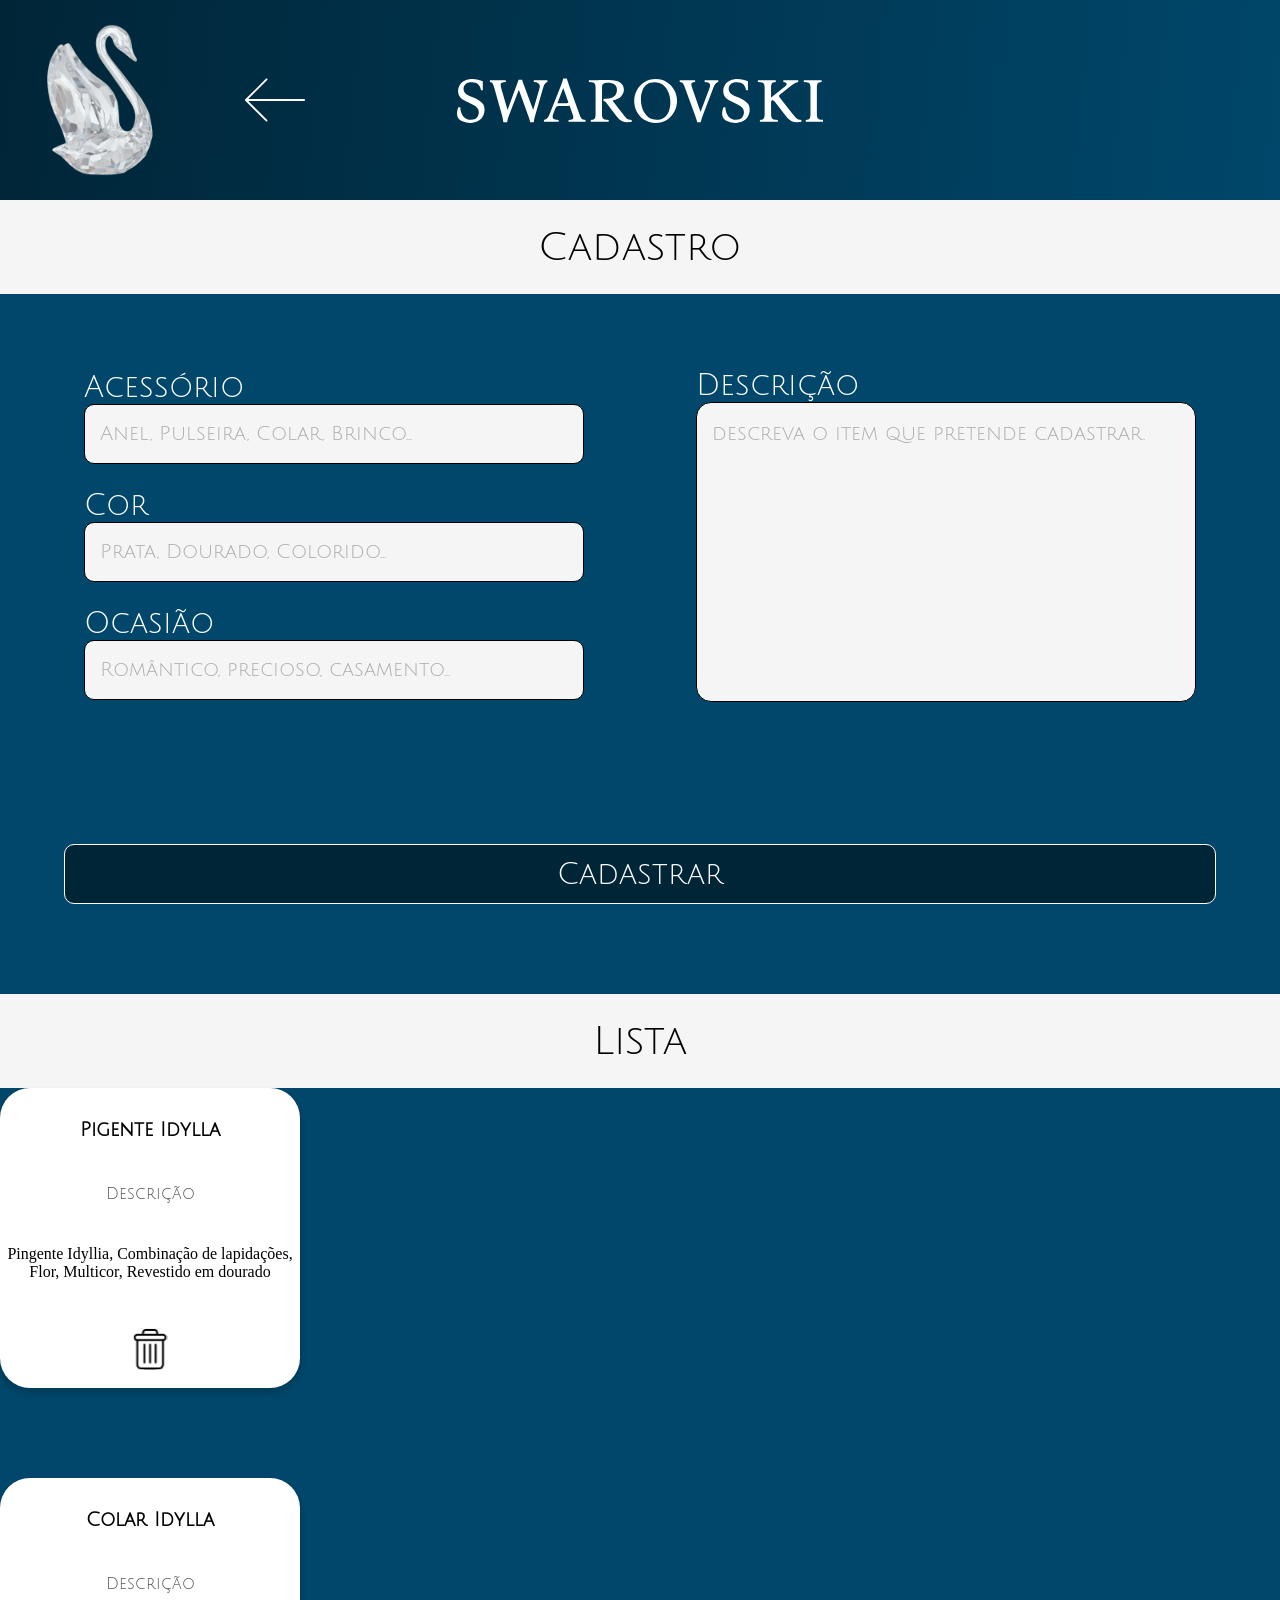
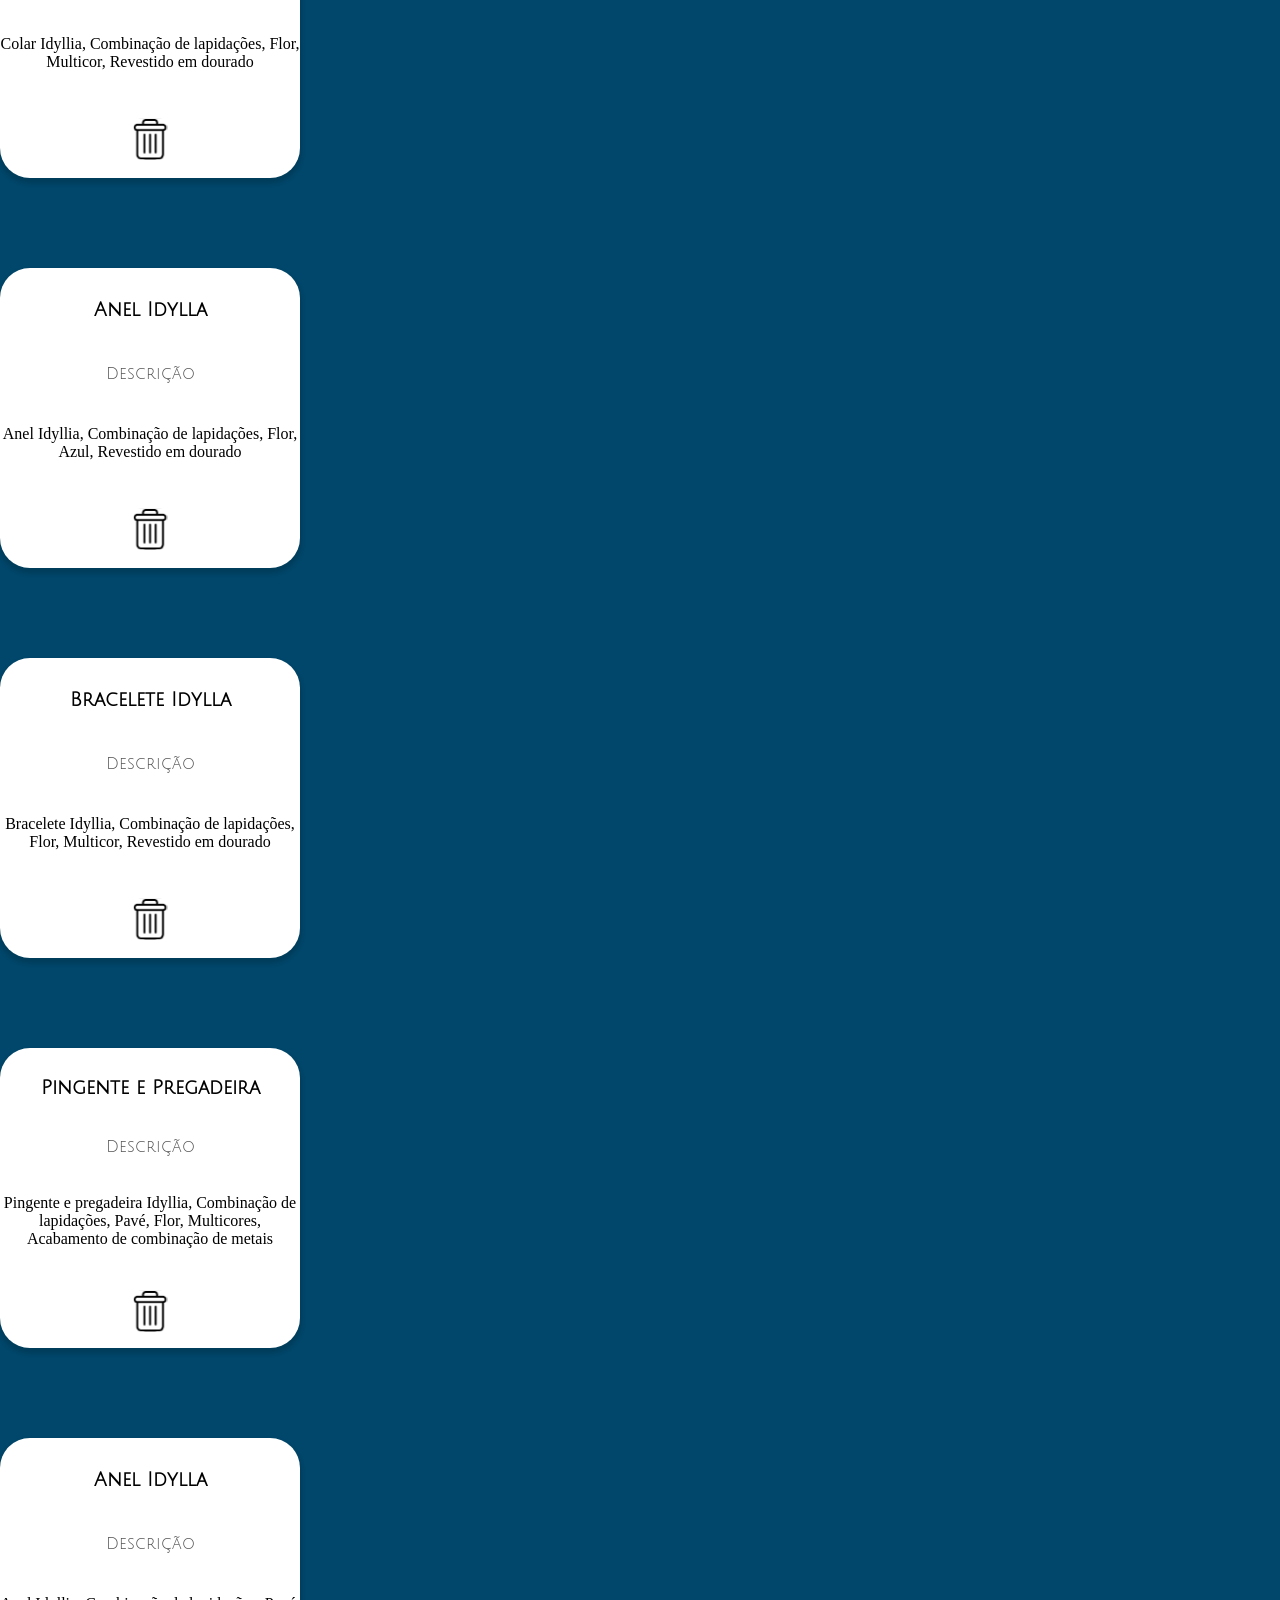
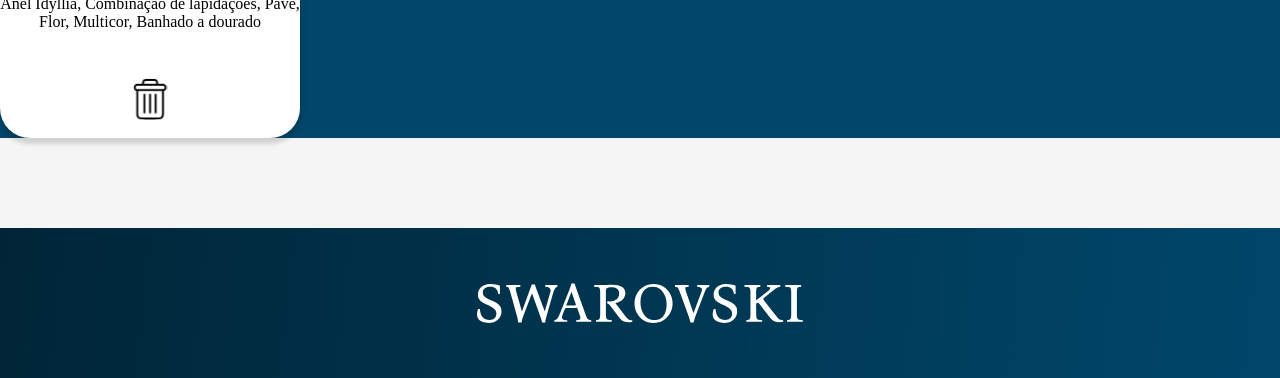
==== commit 12162ccc: "arrumando detalhes no merge do listagem_produtos" ====
--- a/index.html
+++ b/index.html
@@ -1,51 +1,79 @@
 <!DOCTYPE html>
 <html lang="py-br">
-
-<head>
-    <meta charset="UTF-8">
-    <meta name="viewport" content="width=device-width, initial-scale=1.0">
-
-    <title>Cadastro e listagem</title>
-
-    <link rel="stylesheet" href="style.css">
-
-    <link rel="preconnect" href="https://fonts.googleapis.com">
-    <link rel="preconnect" href="https://fonts.gstatic.com" crossorigin>
-    <link href="https://fonts.googleapis.com/css2?family=Julius+Sans+One&display=swap" rel="stylesheet">
-
-</head>
-
-<body>
-
-    <header>
-
-        <section class="container_cabeçalho">
-
-            <div class="conteudo_cabeçalho">
-
-                <img src="./assets/cisne-removebg-preview.png" alt="cisne de cristal, simbolo da Swarovski">
-
-                <svg class="seta" xmlns="http://www.w3.org/2000/svg"
+    
+    <head>
+        <meta charset="UTF-8">
+        <meta name="viewport" content="width=device-width, initial-scale=1.0">
+        
+        <title>Cadastro e listagem</title>
+        
+        <link rel="stylesheet" href="style.css">
+        
+        <link rel="preconnect" href="https://fonts.googleapis.com">
+        <link rel="preconnect" href="https://fonts.gstatic.com" crossorigin>
+        <link href="https://fonts.googleapis.com/css2?family=Julius+Sans+One&display=swap" rel="stylesheet">
+        
+    </head>
+    
+    <body>
+        
+        <header>
+            
+            <section class="container_cabeçalho">
+                
+                <div class="conteudo_cabeçalho">
+                    
+                    <img src="./assets/cisne-removebg-preview.png" alt="cisne de cristal, simbolo da Swarovski">
+                    
+                    <svg class="seta" xmlns="http://www.w3.org/2000/svg"
                     viewBox="0 0 512 512"><!--! Font Awesome Pro 7.0.1 by @fontawesome - https://fontawesome.com License - https://fontawesome.com/license (Commercial License) Copyright 2025 Fonticons, Inc. -->
                     <path fill="currentColor"
-                        d="M2.3 250.3c-3.1 3.1-3.1 8.2 0 11.3l176 176c3.1 3.1 8.2 3.1 11.3 0s3.1-8.2 0-11.3L27.3 264 504 264c4.4 0 8-3.6 8-8s-3.6-8-8-8L27.3 248 189.7 85.7c3.1-3.1 3.1-8.2 0-11.3s-8.2-3.1-11.3 0l-176 176z" />
-
-
+                    d="M2.3 250.3c-3.1 3.1-3.1 8.2 0 11.3l176 176c3.1 3.1 8.2 3.1 11.3 0s3.1-8.2 0-11.3L27.3 264 504 264c4.4 0 8-3.6 8-8s-3.6-8-8-8L27.3 248 189.7 85.7c3.1-3.1 3.1-8.2 0-11.3s-8.2-3.1-11.3 0l-176 176z" />
+                    
+                    
                 </svg>
             </div>
-
+            
             <svg class="logo" viewBox="0 0 595 73" fill="none" xmlns="http://www.w3.org/2000/svg">
                 <path
                     d="M21.5145 72.8055C19.4665 72.8055 17.2052 72.5922 14.7305 72.1655C12.2558 71.7388 9.90917 70.9708 7.6905 69.8615C5.47183 68.6668 3.63717 67.0882 2.1865 65.1255C0.735833 63.0775 0.0105 60.5175 0.0105 57.4455C0.0105 55.8242 0.223833 54.0748 0.6505 52.1975C1.07717 50.3202 1.63183 48.7842 2.3145 47.5895H5.2585C5.68517 54.2455 7.4345 59.2802 10.5065 62.6935C13.5785 66.0215 17.5892 67.6855 22.5385 67.6855C27.1465 67.6855 30.4318 66.4908 32.3945 64.1015C34.3572 61.7122 35.3385 59.0242 35.3385 56.0375C35.3385 52.9655 34.5278 50.4908 32.9065 48.6135C31.2852 46.6508 29.1945 45.0295 26.6345 43.7495C24.0745 42.3842 21.3865 41.1042 18.5705 39.9095C15.7545 38.7148 13.0665 37.3495 10.5065 35.8135C7.9465 34.2775 5.85583 32.3575 4.2345 30.0535C2.61317 27.7495 1.8025 24.8055 1.8025 21.2215C1.8025 17.2108 2.78383 13.7548 4.7465 10.8535C6.7945 7.95216 9.56783 5.7335 13.0665 4.19749C16.5652 2.57616 20.4478 1.7655 24.7145 1.7655C27.8718 1.7655 31.0292 2.10683 34.1865 2.7895C37.3438 3.47216 39.9038 4.28283 41.8665 5.2215V20.0695H38.9225C38.4105 16.0588 36.9598 12.8588 34.5705 10.4695C32.2665 8.08016 28.7252 6.8855 23.9465 6.8855C19.3385 6.8855 15.9678 7.9095 13.8345 9.9575C11.7012 11.9202 10.6345 14.3522 10.6345 17.2535C10.6345 20.0695 11.4452 22.3735 13.0665 24.1655C14.6878 25.8722 16.7785 27.3655 19.3385 28.6455C21.9838 29.8402 24.7572 31.0348 27.6585 32.2295C30.5598 33.3388 33.2905 34.7042 35.8505 36.3255C38.4958 37.8615 40.6292 39.8668 42.2505 42.3415C43.8718 44.7308 44.6825 47.8455 44.6825 51.6855C44.6825 55.4402 43.7865 58.9388 41.9945 62.1815C40.2878 65.3388 37.6852 67.8988 34.1865 69.8615C30.7732 71.8242 26.5492 72.8055 21.5145 72.8055ZM75.2425 71.9095C74.9012 69.6908 74.6025 67.8562 74.3465 66.4055C74.1758 64.8695 73.7492 62.9922 73.0665 60.7735L60.6505 16.4855C59.7972 13.4988 59.0292 11.3655 58.3465 10.0855C57.7492 8.72016 57.0665 7.82416 56.2985 7.3975C55.6158 6.97083 54.6772 6.71483 53.4825 6.62949L53.3545 3.68549H79.0825L79.2105 6.62949C76.3945 6.71483 74.3038 7.01349 72.9385 7.52549C71.6585 7.95216 70.9332 8.84816 70.7625 10.2135C70.6772 11.4935 71.0185 13.5842 71.7865 16.4855L81.8985 51.4295H82.1545L99.9465 2.66149H105.707C106.389 5.05083 107.115 7.35483 107.883 9.57349C108.736 11.7922 109.589 14.0962 110.443 16.4855L123.499 51.5575H123.755L133.867 16.4855C135.659 10.2562 132.587 6.97083 124.651 6.62949L124.523 3.68549H146.667L146.795 6.62949C143.808 6.97083 141.376 10.2562 139.499 16.4855L126.826 60.7735C126.229 62.9068 125.76 64.7415 125.419 66.2775C125.077 67.8135 124.779 69.6908 124.523 71.9095H118.763C118.251 69.6908 117.781 67.8562 117.354 66.4055C116.928 64.8695 116.288 62.9922 115.435 60.7735L100.459 19.3015H100.203L84.3305 60.7735C83.4772 63.1628 82.8372 65.0828 82.4105 66.5335C82.0692 67.8988 81.6852 69.6908 81.2585 71.9095H75.2425ZM198.285 58.0855C199.394 61.1575 200.375 63.3762 201.229 64.7415C202.167 66.0215 203.191 66.8322 204.301 67.1735C205.41 67.5148 206.818 67.7708 208.525 67.9415V70.8855H181.005V67.9415C183.479 67.7708 185.357 67.5148 186.637 67.1735C187.917 66.7468 188.599 65.8508 188.685 64.4855C188.855 63.1202 188.386 60.9868 187.277 58.0855L182.541 44.5175C182.114 44.9442 181.474 45.2428 180.621 45.4135C179.767 45.4988 178.871 45.5415 177.933 45.5415H166.029C164.237 45.5415 162.871 45.7548 161.933 46.1815C160.994 46.6082 160.226 47.6322 159.628 49.2535L156.173 58.0855C154.893 61.4988 154.807 63.9735 155.917 65.5095C157.111 66.9602 160.098 67.7708 164.877 67.9415V70.8855H141.069V67.9415C143.117 67.7708 144.866 66.9175 146.317 65.3815C147.767 63.8455 149.133 61.4135 150.413 58.0855L168.077 13.6695C168.93 11.5362 169.698 9.40283 170.381 7.2695C171.149 5.13616 171.831 2.96016 172.429 0.741493H178.189C178.786 2.96016 179.469 5.13616 180.237 7.2695C181.005 9.40283 181.73 11.5362 182.413 13.6695L198.285 58.0855ZM177.805 40.9335C179.085 40.9335 179.895 40.7202 180.237 40.2935C180.578 39.7815 180.45 38.8002 179.853 37.3495L172.557 16.6135H172.301L162.701 41.4455C163.127 41.1895 163.597 41.0615 164.109 41.0615C164.706 40.9762 165.346 40.9335 166.029 40.9335H177.805ZM276.912 71.6535C273.413 71.6535 270.554 71.1842 268.336 70.2455C266.117 69.3068 264.24 68.0695 262.704 66.5335C261.253 64.9975 259.845 63.3335 258.48 61.5415L242.479 40.6775C241.541 39.3975 240.73 38.5442 240.048 38.1175C239.45 37.6908 238.682 37.4348 237.744 37.3495V33.5095C242.949 33.9362 247.13 33.5522 250.288 32.3575C253.53 31.1628 255.877 29.4135 257.328 27.1095C258.778 24.7202 259.504 22.1175 259.504 19.3015C259.504 15.1202 258.181 12.1335 255.536 10.3415C252.89 8.5495 249.349 7.6535 244.912 7.6535C241.584 7.6535 239.109 8.1655 237.488 9.1895C235.952 10.1282 235.184 12.5602 235.184 16.4855V58.0855C235.184 60.9868 235.482 63.1202 236.08 64.4855C236.677 65.8508 237.744 66.7468 239.28 67.1735C240.901 67.6002 243.162 67.8562 246.064 67.9415V70.8855H217.135V67.9415C219.013 67.8562 220.506 67.6002 221.616 67.1735C222.725 66.7468 223.536 65.8508 224.048 64.4855C224.56 63.1202 224.816 60.9868 224.816 58.0855V16.4855C224.816 13.4988 224.517 11.3655 223.92 10.0855C223.322 8.72016 222.256 7.82416 220.72 7.3975C219.184 6.97083 216.922 6.71483 213.936 6.62949V3.68549H224.816C230.106 3.68549 234.288 3.60016 237.36 3.4295C240.432 3.17349 243.248 3.04549 245.808 3.04549C254.938 3.04549 261.381 4.53883 265.136 7.52549C268.89 10.5122 270.768 14.2668 270.768 18.7895C270.768 22.7148 269.317 26.2988 266.416 29.5415C263.6 32.7842 258.949 35.0882 252.464 36.4535V36.7095L268.464 57.7015C270.768 60.6882 272.645 62.9068 274.096 64.3575C275.632 65.8082 277.082 66.7895 278.448 67.3015C279.898 67.7282 281.562 67.9415 283.44 67.9415V70.8855C282.33 71.2268 281.221 71.4402 280.112 71.5255C279.002 71.6108 277.936 71.6535 276.912 71.6535ZM322.291 1.7655C329.373 1.7655 335.475 3.42949 340.595 6.75749C345.8 10.0855 349.811 14.4802 352.627 19.9415C355.528 25.3175 356.979 31.1202 356.979 37.3495C356.979 43.6642 355.485 49.5095 352.499 54.8855C349.597 60.2615 345.544 64.6135 340.339 67.9415C335.133 71.1842 329.032 72.8055 322.035 72.8055C315.037 72.8055 308.936 71.1415 303.731 67.8135C298.611 64.4855 294.6 60.1335 291.699 54.7575C288.883 49.2962 287.475 43.4508 287.475 37.2215C287.475 30.9068 288.925 25.0615 291.827 19.6855C294.728 14.3095 298.781 10.0002 303.987 6.75749C309.277 3.42949 315.379 1.7655 322.291 1.7655ZM323.827 67.6855C329.032 67.6855 333.256 66.4482 336.499 63.9735C339.741 61.4135 342.131 58.0428 343.667 53.8615C345.288 49.5948 346.099 44.9442 346.099 39.9095C346.099 33.8508 345.075 28.3468 343.027 23.3975C341.064 18.3628 338.205 14.3522 334.451 11.3655C330.696 8.37883 326.088 6.8855 320.627 6.8855C315.421 6.8855 311.155 8.1655 307.827 10.7255C304.584 13.2002 302.195 16.5282 300.659 20.7095C299.123 24.8908 298.355 29.5415 298.355 34.6615C298.355 40.7202 299.336 46.2668 301.299 51.3015C303.347 56.2508 306.248 60.2188 310.003 63.2055C313.843 66.1922 318.451 67.6855 323.827 67.6855ZM389.604 71.9095C389.092 69.6908 388.58 67.8135 388.068 66.2775C387.556 64.7415 386.958 62.9068 386.276 60.7735L370.148 16.4855C369.124 13.4135 368.185 11.2375 367.332 9.9575C366.478 8.59216 365.582 7.73883 364.644 7.3975C363.79 6.97083 362.681 6.71483 361.316 6.62949V3.68549H386.276V6.62949C384.057 6.71483 382.436 7.01349 381.412 7.52549C380.473 7.95216 380.046 8.84816 380.132 10.2135C380.217 11.4935 380.729 13.5842 381.668 16.4855L394.979 54.7575H395.236L409.572 16.4855C410.852 13.2428 410.937 10.8535 409.828 9.31749C408.718 7.69616 406.03 6.80016 401.764 6.62949V3.68549H423.908V6.62949C422.286 6.80016 420.793 7.6535 419.428 9.1895C418.148 10.6402 416.868 13.0722 415.588 16.4855L398.692 60.7735C397.838 62.9922 397.198 64.8695 396.772 66.4055C396.345 67.8562 395.876 69.6908 395.364 71.9095H389.604ZM451.64 72.8055C449.592 72.8055 447.33 72.5922 444.856 72.1655C442.381 71.7388 440.034 70.9708 437.816 69.8615C435.597 68.6668 433.762 67.0882 432.312 65.1255C430.861 63.0775 430.135 60.5175 430.135 57.4455C430.135 55.8242 430.349 54.0748 430.776 52.1975C431.202 50.3202 431.757 48.7842 432.44 47.5895H435.384C435.81 54.2455 437.56 59.2802 440.632 62.6935C443.704 66.0215 447.714 67.6855 452.664 67.6855C457.272 67.6855 460.557 66.4908 462.52 64.1015C464.482 61.7122 465.464 59.0242 465.464 56.0375C465.464 52.9655 464.653 50.4908 463.032 48.6135C461.41 46.6508 459.32 45.0295 456.76 43.7495C454.2 42.3842 451.512 41.1042 448.696 39.9095C445.88 38.7148 443.192 37.3495 440.632 35.8135C438.072 34.2775 435.981 32.3575 434.36 30.0535C432.738 27.7495 431.928 24.8055 431.928 21.2215C431.928 17.2108 432.909 13.7548 434.872 10.8535C436.92 7.95216 439.693 5.7335 443.192 4.19749C446.69 2.57616 450.573 1.7655 454.84 1.7655C457.997 1.7655 461.154 2.10683 464.312 2.7895C467.469 3.47216 470.029 4.28283 471.992 5.2215V20.0695H469.048C468.536 16.0588 467.085 12.8588 464.696 10.4695C462.392 8.08016 458.85 6.8855 454.072 6.8855C449.464 6.8855 446.093 7.9095 443.96 9.9575C441.826 11.9202 440.76 14.3522 440.76 17.2535C440.76 20.0695 441.57 22.3735 443.192 24.1655C444.813 25.8722 446.904 27.3655 449.464 28.6455C452.109 29.8402 454.882 31.0348 457.784 32.2295C460.685 33.3388 463.416 34.7042 465.976 36.3255C468.621 37.8615 470.754 39.8668 472.376 42.3415C473.997 44.7308 474.808 47.8455 474.808 51.6855C474.808 55.4402 473.912 58.9388 472.12 62.1815C470.413 65.3388 467.81 67.8988 464.312 69.8615C460.898 71.8242 456.674 72.8055 451.64 72.8055ZM543.866 57.7015C546.084 60.5175 547.919 62.6935 549.37 64.2295C550.906 65.6802 552.356 66.6615 553.722 67.1735C555.172 67.6855 556.836 67.9415 558.714 67.9415V70.8855C556.58 71.3975 554.319 71.6535 551.93 71.6535C548.602 71.6535 545.828 71.2268 543.61 70.3735C541.476 69.4348 539.599 68.1975 537.978 66.6615C536.442 65.1255 534.948 63.4188 533.498 61.5415L516.602 39.7815C514.724 37.3922 513.231 36.1975 512.122 36.1975C511.439 36.1975 510.799 36.4535 510.202 36.9655C509.69 37.3922 509.434 38.3735 509.434 39.9095L509.562 58.0855C509.562 60.9868 509.818 63.1202 510.33 64.4855C510.927 65.8508 512.036 66.7468 513.658 67.1735C515.279 67.6002 517.583 67.8562 520.569 67.9415V70.8855H491.385V67.9415C493.263 67.8562 494.756 67.6002 495.866 67.1735C496.975 66.7468 497.786 65.8508 498.298 64.4855C498.81 63.1202 499.066 60.9868 499.066 58.0855V16.4855C499.066 13.4988 498.767 11.3655 498.17 10.0855C497.572 8.72016 496.506 7.82416 494.97 7.3975C493.434 6.97083 491.172 6.71483 488.186 6.62949V3.68549H517.114V6.62949C515.236 6.71483 513.743 6.97083 512.634 7.3975C511.524 7.82416 510.714 8.72016 510.202 10.0855C509.69 11.3655 509.434 13.4988 509.434 16.4855V31.4615H509.69L530.042 15.5895C532.175 13.8828 533.498 12.6028 534.01 11.7495C534.607 10.8962 534.906 10.1282 534.906 9.4455C534.906 8.59216 534.479 7.95216 533.626 7.52549C532.772 7.01349 531.364 6.71483 529.402 6.62949V3.68549H553.594V6.62949C551.716 6.80016 549.796 7.44016 547.834 8.5495C545.956 9.65883 543.652 11.2802 540.922 13.4135L523.514 27.3655C522.148 28.3895 522.148 29.7975 523.514 31.5895L543.866 57.7015ZM583.821 58.0855C583.821 60.9868 584.119 63.1202 584.717 64.4855C585.314 65.8508 586.381 66.7468 587.917 67.1735C589.538 67.6002 591.799 67.8562 594.701 67.9415V70.8855H565.773V67.9415C567.65 67.8562 569.143 67.6002 570.253 67.1735C571.362 66.7468 572.173 65.8508 572.685 64.4855C573.197 63.1202 573.453 60.9868 573.453 58.0855V16.4855C573.453 13.4988 573.154 11.3655 572.557 10.0855C571.959 8.72016 570.893 7.82416 569.357 7.3975C567.821 6.97083 565.559 6.71483 562.573 6.62949V3.68549H591.501V6.62949C589.623 6.71483 588.13 6.97083 587.021 7.3975C585.911 7.82416 585.101 8.72016 584.589 10.0855C584.077 11.3655 583.821 13.4988 583.821 16.4855V58.0855Z"
                     fill="white" />
-            </svg>
-
-        </section>
-
-
-    </header>
-
-    <main>
+                </svg>
+                
+            </section>
+            
+            
+        </header>
+        
+        <main>
+            
+            <h2>Cadastro</h2>
+            </div>
+            
+            <section class="container_cadastro">
+            
+            <div class="box_cadastro">
+            
+                <div class="coluna_cadastro1">
+                    <label for="acessorio">Acessório</label>
+                    <input type="text" name="" id="acessorio" placeholder="Anel, Pulseira, Colar, Brinco...">
+            
+                    <label for="cor">Cor</label>
+                    <input type="text" name="" id="cor" placeholder="Prata, Dourado, Colorido...">
+            
+                    <label for="ocasião">Ocasião</label>
+                    <input type="text" name="" id="ocasião" placeholder="Romântico, precioso, casamento...">
+                </div>
+            
+                <div class="coluna_cadastro2">
+                    <label for="Descrição">Descrição</label>
+                    <textarea name="" id="Descrição" placeholder="descreva o item que pretende cadastrar."></textarea>
+                </div>
+            
+            </div>
+            <input type="button" value="Cadastrar">
+            </section>
+
         <h2>Lista</h2>
 
         <section class="container_lista">
@@ -178,32 +206,6 @@
                     d="M2.3 250.3c-3.1 3.1-3.1 8.2 0 11.3l176 176c3.1 3.1 8.2 3.1 11.3 0s3.1-8.2 0-11.3L27.3 264 504 264c4.4 0 8-3.6 8-8s-3.6-8-8-8L27.3 248 189.7 85.7c3.1-3.1 3.1-8.2 0-11.3s-8.2-3.1-11.3 0l-176 176z" />
             </svg>
 
-            <h2>Cadastro</h2>
-        </div>
-
-        <section class="container_cadastro">
-
-            <div class="box_cadastro">
-
-                <div class="coluna_cadastro1">
-                    <label for="acessorio">Acessório</label>
-                    <input type="text" name="" id="acessorio" placeholder="Anel, Pulseira, Colar, Brinco...">
-
-                    <label for="cor">Cor</label>
-                    <input type="text" name="" id="cor" placeholder="Prata, Dourado, Colorido...">
-
-                    <label for="ocasião">Ocasião</label>
-                    <input type="text" name="" id="ocasião" placeholder="Romântico, precioso, casamento...">
-                </div>
-
-                <div class="coluna_cadastro2">
-                    <label for="Descrição">Descrição</label>
-                    <textarea name="" id="Descrição" placeholder="descreva o item que pretende cadastrar."></textarea>
-                </div>
-
-            </div>
-            <input type="button" value="Cadastrar">
-        </section>
 
         
     </main>
@@ -215,6 +217,7 @@
                 fill="white" />
         </svg>
     </footer>
+    
 </body>
 
 </html>
--- a/style.css
+++ b/style.css
@@ -210,6 +210,73 @@
 
 
 
+/*LISTAGEM*/
+
+h2 {
+justify-self: center;
+}
+
+
+.container_lista {
+width: 100%;
+text-align: center;
+background: #01476B;
+justify-self: center;
+}
+
+.container_lista h2 {
+background-color: #F1F3EF;
+padding: 40px 0;
+}
+
+.card {
+width: 300px;
+height: 300px;
+background-color: #ffffff;
+border-radius: 30px;
+text-align: center;
+display: flex;
+flex-direction: column;
+justify-content: space-around;
+align-items: center;
+padding-bottom: 1px;
+
+margin-bottom: 90px;
+box-shadow: 0 4px 4px 2px #00000025;
+}
+
+p {
+font-family: "Kaisei Tokumin", serif;
+}
+
+.cards svg {
+cursor: pointer;
+display: flex;
+justify-content: center;
+
+}
+
+
+.descrição {
+color: #525252;
+}
+
+
+/* RODAPE */
+footer {
+display: flex;
+justify-content: center;
+align-items: center;
+width: 100%;
+height: 150px;
+
+background: linear-gradient(96deg, rgba(0, 37, 55, 1) 0%, rgba(0, 71, 107, 1) 100%);
+
+}
+
+footer .logo {
+height: 40px;
+}
 
 
 /* MEDIA */
@@ -257,166 +324,101 @@
 
 
 
-@media screen and (max-width:768px) {
-
-    /* HEADER MEDIA */
-/*LISTAGEM*/
-
-h2 {
-    justify-self: center;
-}
-
-
-.container_lista {
-    width: 100%;
-    text-align: center;
-    background: #01476B;
-    justify-self: center;
-}
-
-.container_lista h2 {
-    background-color: #F1F3EF;
-    padding: 40px 0;
-}
-
-
-
-
-/* CARDS */
-.cards {
-    padding-top: 100px;
-    width: 100%;
-    max-width: 1440px;
-    display: flex;
-    flex-wrap: wrap;
-    gap: 10%;
-    justify-content: center;
-    margin: 0 auto;
-}
-
-.card {
-    width: 300px;
-    height: 300px;
-    background-color: #ffffff;
-    border-radius: 30px;
-    text-align: center;
-    display: flex;
-    flex-direction: column;
-    justify-content: space-around;
-    align-items: center;
-    padding-bottom: 1px;
-
-    margin-bottom: 90px;
-    box-shadow: 0 4px 4px 2px #00000025;
-}
-
-p {
-    font-family: "Kaisei Tokumin", serif;
-}
-
-.cards svg {
-    cursor: pointer;
-    display: flex;
-    justify-content: center;
-
-}
-
-
-.descrição {
-    color: #525252;
-}
-
-
-/* RODAPE */
-footer {
-    display: flex;
-    justify-content: center;
-    align-items: center;
-    width: 100%;
-    height: 150px;
-
-    background: linear-gradient(96deg, rgba(0, 37, 55, 1) 0%, rgba(0, 71, 107, 1) 100%);
-
-}
-
-footer .logo {
-    height: 40px;
-}
+
 
 
 /* MEDIA */
+
 @media screen and (max-width:770px) {
-
-    /* header */
-
+    
+     /* HEADER MEDIA */
+    
     header {
         height: 130px;
     }
-
+    
     header .logo {
         height: 30px;
     }
-
+    
     .conteudo_cabeçalho img {
         height: 120px;
     }
-
+    
     .seta_cadastro {
         width: 20px;
-
-    }
-
-
-
-
+        
+    }
+    
+    
+    
+    
     /* CADASTRO MEDIAS */
-
+    
     main {
         justify-items: center;
     }
-
+    
     h2 {
         font-size: 20px;
     }
-
+    
     .container_cadastro {
         display: flex;
         justify-content: center;
     }
-
+    
     .coluna_cadastro1,
     .coluna_cadastro2 {
         width: 100%;
     }
-
+    
     .box_cadastro {
         width: 98%;
         flex-direction: column;
-
-
-
+        
+        
+        
         padding-top: 30px;
     }
-
+    
     textarea {
         height: 200px;
-
-    }
-
+        
+    }
+    
     input[type="button"] {
         padding: 10px 0;
         font-size: 20px;
         margin-top: 60px;
-
-    }
-
+        
+    }
+    
     .container_cadastro {
         border-radius: 30px;
         width: 90%;
-
-
-    }
-}
+        
+        
+    }
+    
+       
+        
+        
+        
+        /* CARDS */
+        .cards {
+       
+        width: 100%;
+        max-width: 1440px;
+        display: flex;
+        flex-wrap: wrap;
+        gap: 10%;
+        justify-content: center;
+         padding: 70px 20px;
+}
+        }
+        
+    
 
 @media screen and (max-width:500px) {
 
